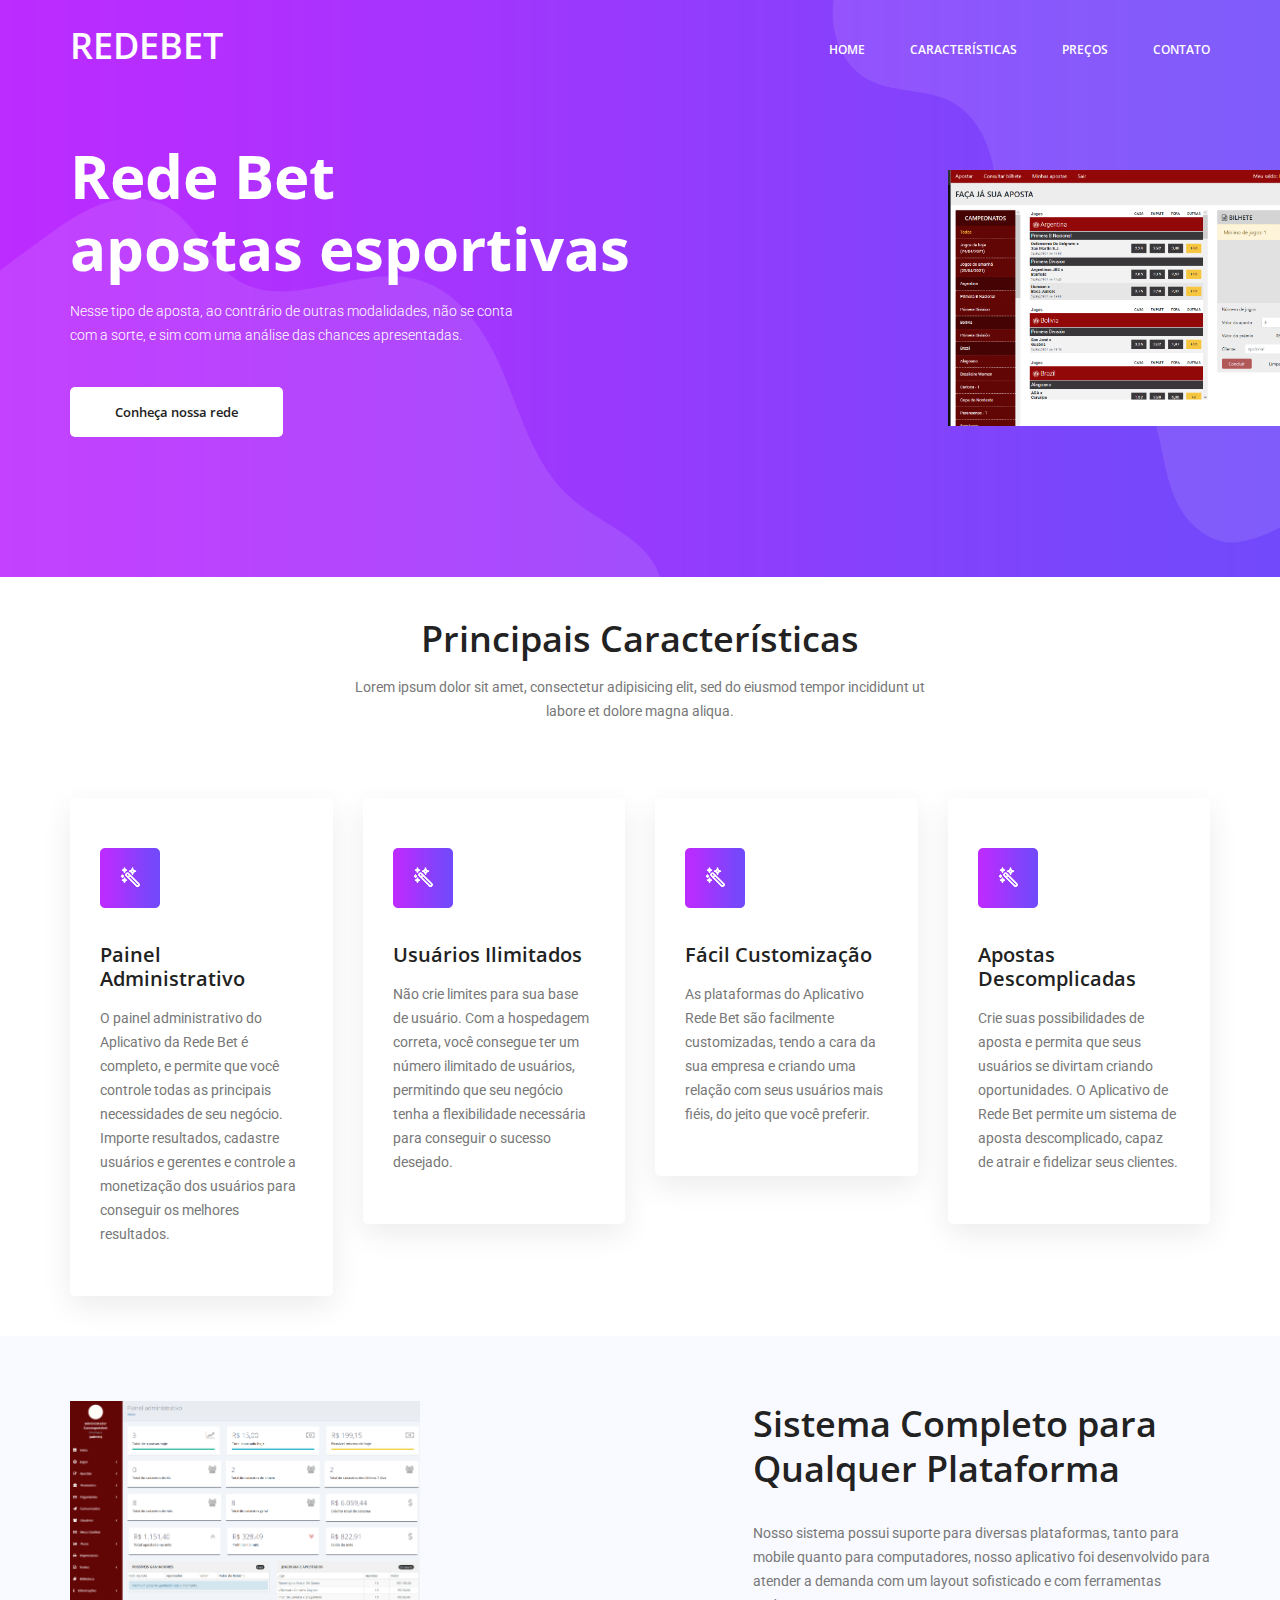
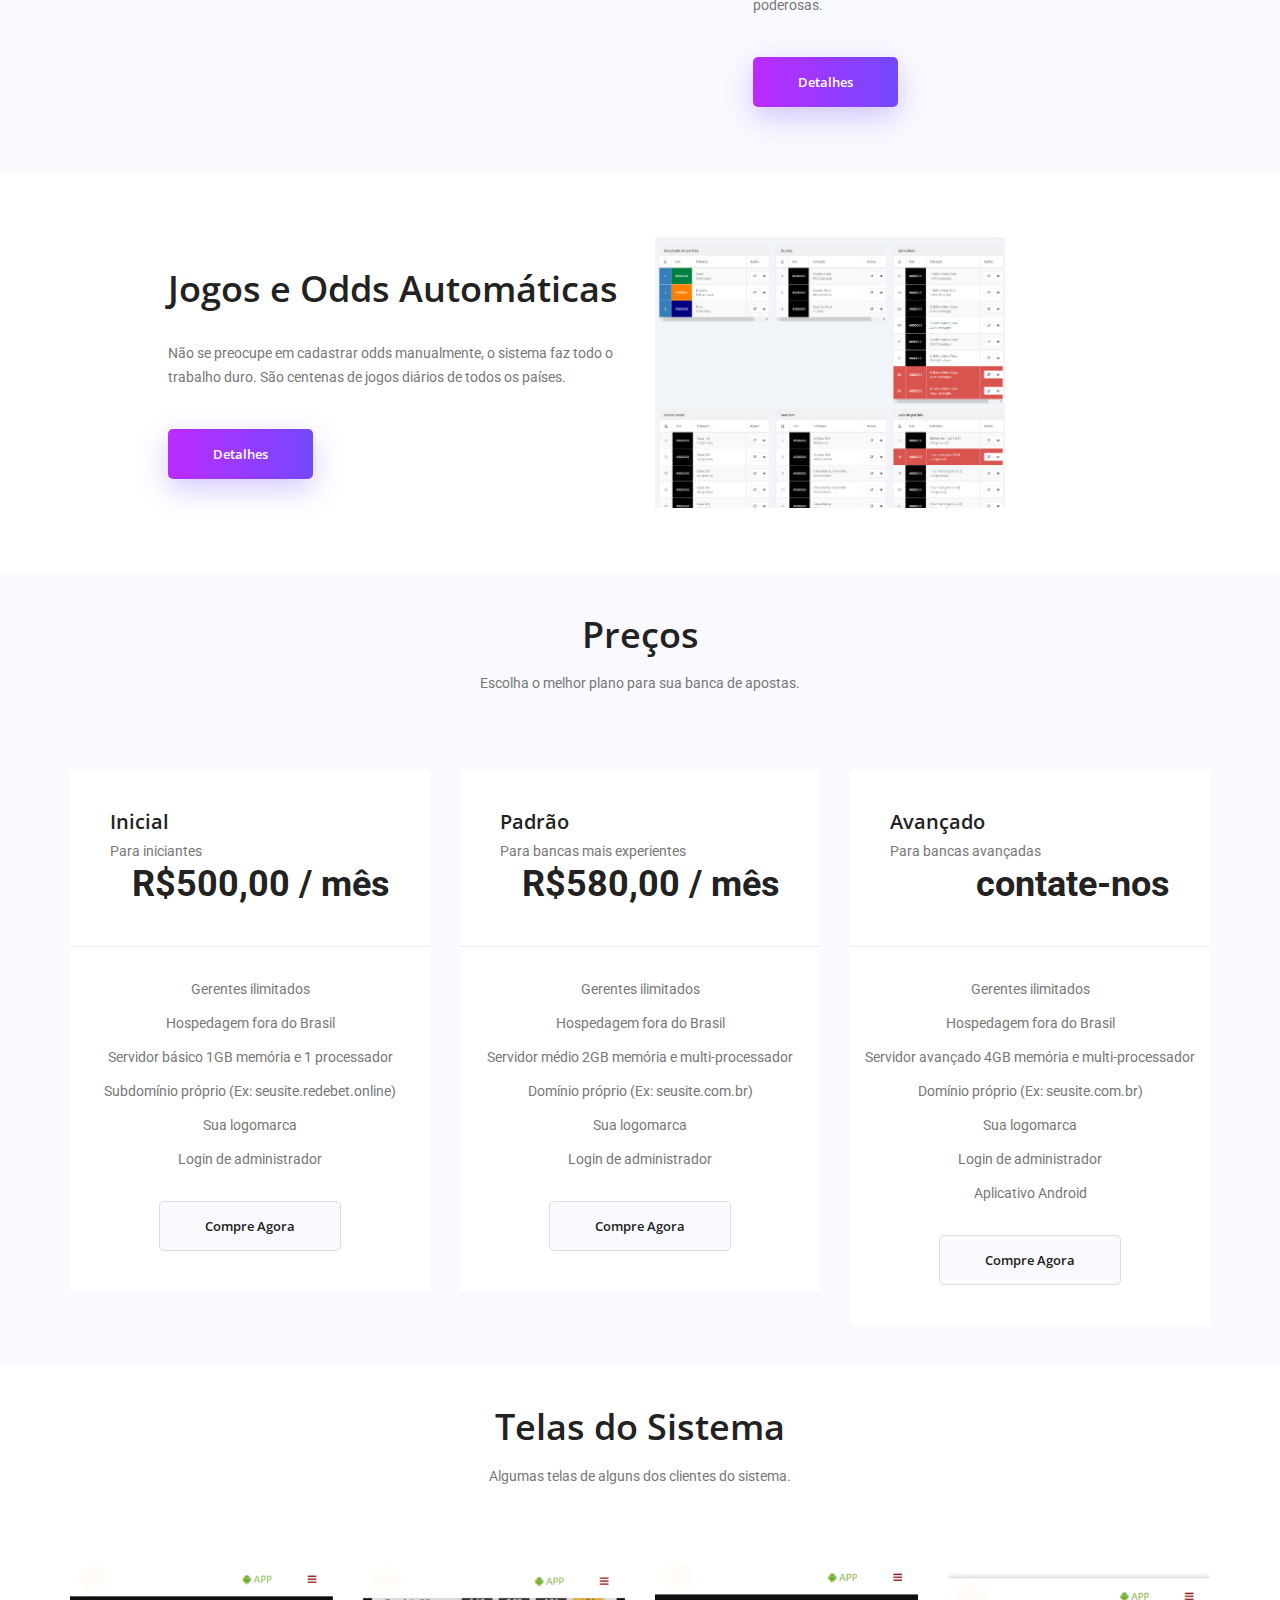
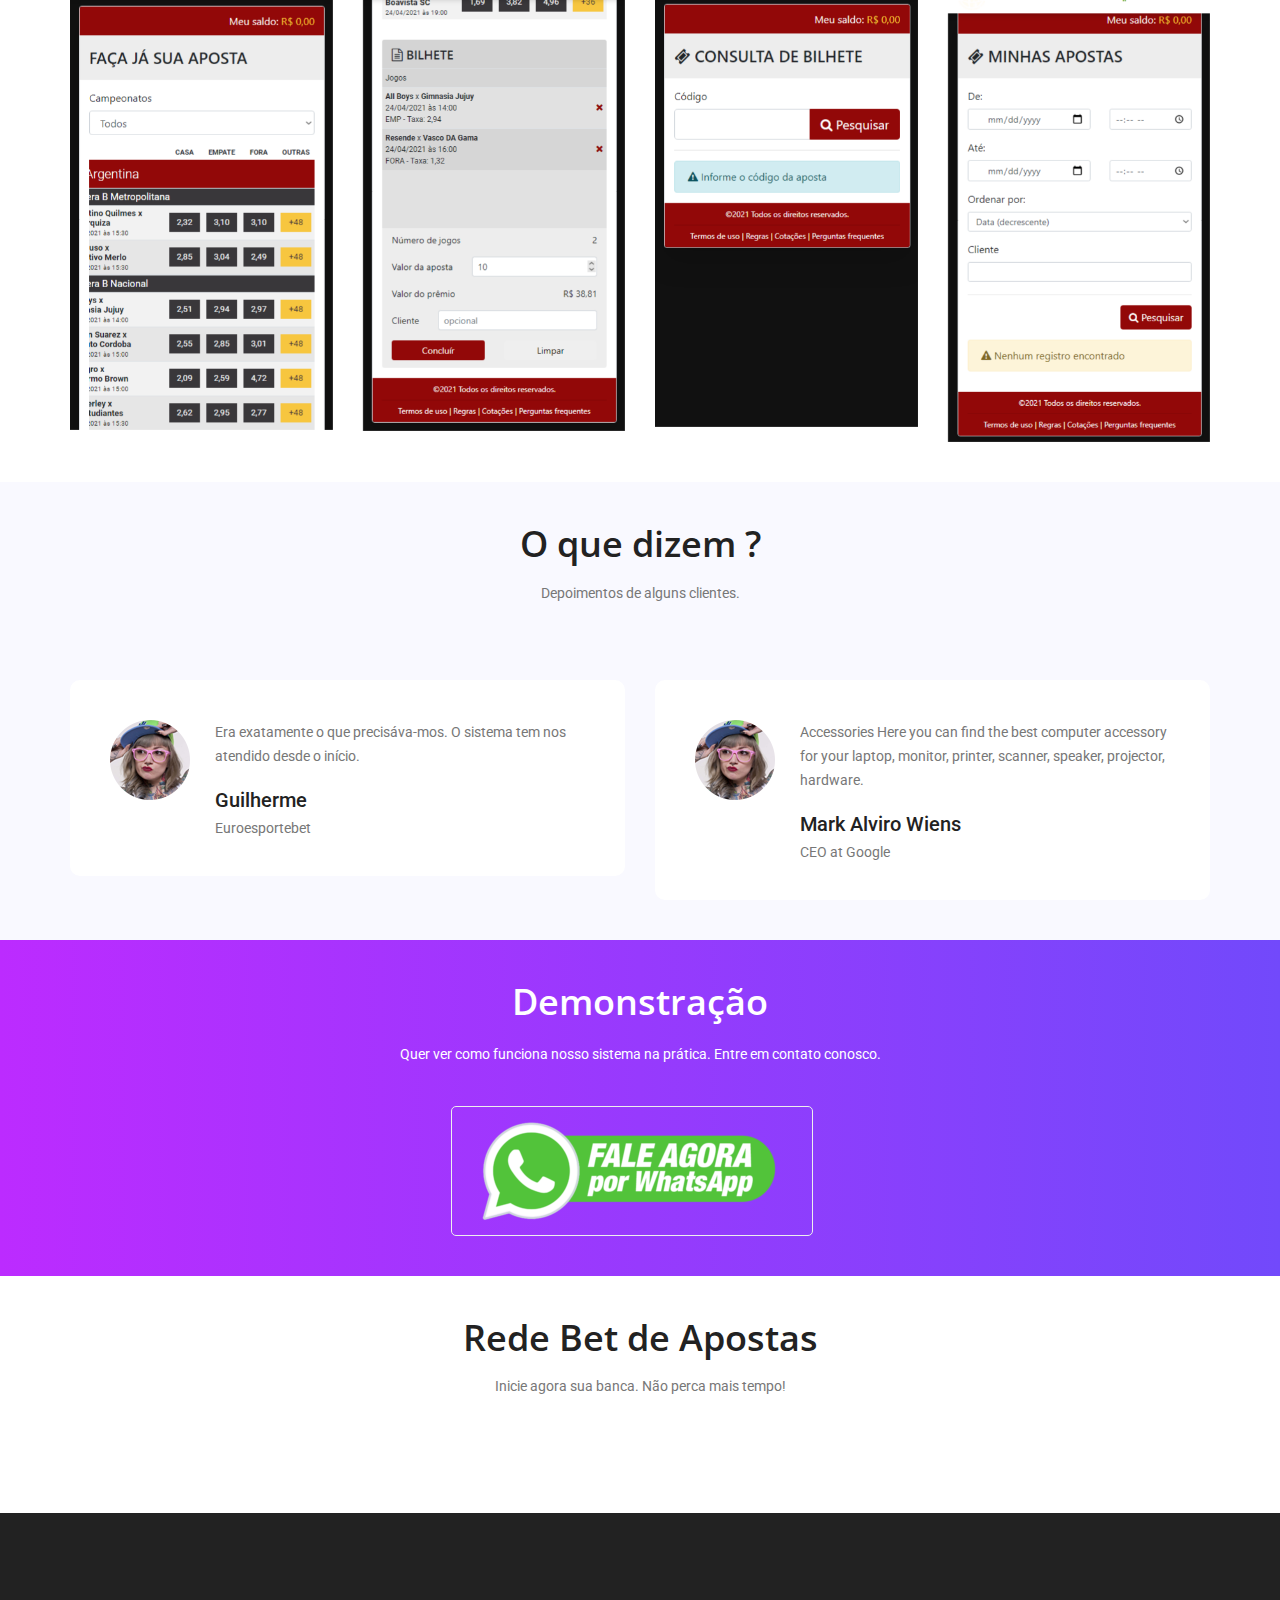
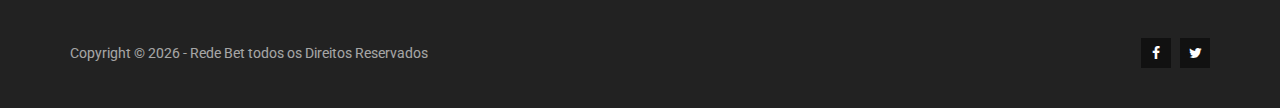
==== index.html @ e6a87cd4 "atualizaçoes" ====
<!doctype html>
<html lang="en">

<!-- Mirrored from preview.colorlib.com/theme/bulkapp/ by HTTrack Website Copier/3.x [XR&CO'2014], Sat, 24 Apr 2021 00:49:47 GMT -->

<head>

  <meta charset="utf-8">
  <meta name="viewport" content="width=device-width, initial-scale=1, shrink-to-fit=no">
  <link rel="icon" href="img/favicon.png" type="image/png">
  <title>RedeBet</title>

  <link rel="stylesheet" href="css/bootstrap.css">
  <link rel="stylesheet" href="vendors/linericon/style.css">
  <link rel="stylesheet" href="css/font-awesome.min.css">
  <link rel="stylesheet" href="vendors/owl-carousel/owl.carousel.min.css">
  <link rel="stylesheet" href="vendors/lightbox/simpleLightbox.css">
  <link rel="stylesheet" href="vendors/nice-select/css/nice-select.css">
  <link rel="stylesheet" href="vendors/animate-css/animate.css">
  <link rel="stylesheet" href="vendors/popup/magnific-popup.css">

  <link rel="stylesheet" href="css/style.css">
  <link rel="stylesheet" href="css/responsive.css">
</head>

<body data-spy="scroll" data-target="#mainNav" data-offset="70">

  <header class="header_area">
    <div class="main_menu" id="mainNav">
      <nav class="navbar navbar-expand-lg navbar-light">
        <div class="container">

          <div style="color: white;"><h1>REDEBET</h1></div>
          <button class="navbar-toggler" type="button" data-toggle="collapse" data-target="#navbarSupportedContent"
            aria-controls="navbarSupportedContent" aria-expanded="false" aria-label="Toggle navigation">
            <span class="icon-bar"></span>
            <span class="icon-bar"></span>
            <span class="icon-bar"></span>
          </button>

          <div class="collapse navbar-collapse offset" id="navbarSupportedContent">
            <ul class="nav navbar-nav menu_nav ml-auto">
              <li class="nav-item active"><a class="nav-link" href="#home">Home</a></li>
              <li class="nav-item"><a class="nav-link" href="#feature">CARACTERÍSTICAS</a></li>
              <li class="nav-item"><a class="nav-link" href="#price">PREÇOS</a>
              <li class="nav-item"><a class="nav-link" href="#contato">Contato</a></li>
            </ul>
          </div>
        </div>
      </nav>
    </div>
  </header>


  <section class="home_banner_area" id="home">
    <div class="banner_inner">
      <div class="container">
        <div class="row banner_content">
          <div class="col-lg-9">

            <h2>Rede Bet<br />apostas esportivas</h2>
            <p>Nesse tipo de aposta, ao contrário de outras modalidades, não se conta com a sorte, e sim com uma análise
              das chances apresentadas.</p>
            <a class="banner_btn" href="#">Conheça nossa rede </a>
          </div>
          <div class="col-lg-3">
            <div class="banner_map_img">
              <img class="img-fluid" src="img/banner/right-mobile.png" alt="">
            </div>
          </div>
        </div>
      </div>
    </div>
  </section>


  <section class="feature_area p_120" id="feature">
    <div class="container">
      <div class="main_title">
        <h2>Principais Características</h2>
        <p>Lorem ipsum dolor sit amet, consectetur adipisicing elit, sed do eiusmod tempor incididunt ut labore et
          dolore magna aliqua.</p>
      </div>
      <div class="feature_inner row">
        <div class="col-lg-3 col-md-6">
          <div class="feature_item">
            <img src="img/icon/f-icon-1.png" alt="">
            <h4>Painel Administrativo</h4>
            <p>O painel administrativo do Aplicativo da Rede Bet é completo, e permite que você controle todas as
              principais necessidades de seu negócio. Importe resultados, cadastre usuários e gerentes e controle a
              monetização dos usuários para conseguir os melhores resultados.</p>
          </div>
        </div>
        <div class="col-lg-3 col-md-6">
          <div class="feature_item">
            <img src="img/icon/f-icon-1.png" alt="">
            <h4>Usuários Ilimitados</h4>
            <p>Não crie limites para sua base de usuário. Com a hospedagem correta, você consegue ter um número
              ilimitado de usuários, permitindo que seu negócio tenha a flexibilidade necessária para conseguir o
              sucesso desejado.</p>
          </div>
        </div>
        <div class="col-lg-3 col-md-6">
          <div class="feature_item">
            <img src="img/icon/f-icon-1.png" alt="">
            <h4>Fácil Customização</h4>
            <p>As plataformas do Aplicativo Rede Bet são facilmente customizadas, tendo a cara da sua empresa e criando
              uma relação com seus usuários mais fiéis, do jeito que você preferir.</p>
          </div>
        </div>
        <div class="col-lg-3 col-md-6">
          <div class="feature_item">
            <img src="img/icon/f-icon-1.png" alt="">
            <h4>Apostas Descomplicadas</h4>
            <p>Crie suas possibilidades de aposta e permita que seus usuários se divirtam criando oportunidades. O
              Aplicativo de Rede Bet permite um sistema de aposta descomplicado, capaz de atrair e fidelizar seus
              clientes.</p>
          </div>
        </div>
      </div>
    </div>
  </section>


  <section class="interior_area">
    <div class="container">
      <div class="interior_inner row">
        <div class="col-lg-6">
          <img class="img-fluid" src="img/interior-1.png" alt="">
        </div>
        <div class="col-lg-5 offset-lg-1">
          <div class="interior_text">
            <h4>Sistema Completo para Qualquer Plataforma</h4>
            <p>Nosso sistema possui suporte para diversas plataformas, tanto para mobile quanto para computadores, nosso aplicativo foi desenvolvido
               para atender a demanda com um layout sofisticado e com ferramentas poderosas.
            </p>
            <a class="main_btn" href="#">Detalhes</a>
          </div>
        </div>
      </div>
    </div>
  </section>


  <section class="interior_area interior_two">
    <div class="container">
      <div class="interior_inner row">
        <div class="col-lg-5 offset-lg-1">
          <div class="interior_text">
            <h4>Jogos e Odds Automáticas</h4>
            <p>Não se preocupe em cadastrar odds manualmente, 
              o sistema faz todo o trabalho duro. São centenas de jogos diários de todos os países.</p>
            <a class="main_btn" href="#">Detalhes</a>
          </div>
        </div>
        <div class="col-lg-6">
          <img class="img-fluid" src="img/interior-2.png" alt="">
        </div>
      </div>
     
    </div>
  </section>


  <section class="price_area p_120" id="price">
    <div class="container">
      <div class="main_title">
        <h2>Preços</h2>
        <p>Escolha o melhor plano para sua banca de apostas.</p>
      </div>
      <div class="price_item_inner row">
        <div class="col-lg-4">
          <div class="price_item">
            <div class="price_head">
              <div class="float-left">
                <h3>Inicial</h3>
                <p>Para iniciantes</p>
              </div>
              <div class="float-right">
                <h2>R$500,00 / mês</h2>
              </div>
            </div>
            <div class="price_body">
              <ul class="list">
                <li><a href="#">Gerentes ilimitados</a></li>
                <li><a href="#">Hospedagem fora do Brasil</a></li>
                <li><a href="#">Servidor básico 1GB memória e 1 processador</a></li>
                <li><a href="#">Subdomínio próprio (Ex: seusite.redebet.online)</a></li>
                <li><a href="#">Sua logomarca </a></li>
                <li><a href="#">Login de administrador</a></li>
              </ul>
            </div>
            <div class="price_footer">
              <a class="main_btn2" href="#">Compre Agora</a>
            </div>
          </div>
        </div>
        <div class="col-lg-4">
          <div class="price_item">
            <div class="price_head">
              <div class="float-left">
                <h3>Padrão</h3>
                <p>Para bancas mais experientes</p>
              </div>
              <div class="float-right">
                <h2>R$580,00 / mês</h2>
              </div>
            </div>
            <div class="price_body">
              <ul class="list">
                <li><a href="#">Gerentes ilimitados</a></li>
                <li><a href="#">Hospedagem fora do Brasil</a></li>
                <li><a href="#">Servidor médio 2GB memória e multi-processador</a></li>
                <li><a href="#">Domínio próprio (Ex: seusite.com.br)</a></li>
                <li><a href="#">Sua logomarca </a></li>
                <li><a href="#">Login de administrador</a></li>
              </ul>
            </div>
            <div class="price_footer">
              <a class="main_btn2" href="#">Compre Agora</a>
            </div>
          </div>
        </div>
        <div class="col-lg-4">
          <div class="price_item">
            <div class="price_head">
              <div class="float-left">
                <h3>Avançado</h3>
                <p>Para bancas avançadas</p>
              </div>
              <div class="float-right">
                <h2>contate-nos</h2>
              </div>
            </div>
            <div class="price_body">
              <ul class="list">
                <li><a href="#">Gerentes ilimitados</a></li>
                <li><a href="#">Hospedagem fora do Brasil</a></li>
                <li><a href="#">Servidor avançado 4GB memória e multi-processador</a></li>
                <li><a href="#">Domínio próprio (Ex: seusite.com.br)</a></li>
                <li><a href="#">Sua logomarca </a></li>
                <li><a href="#">Login de administrador</a></li>
                <li><a href="#">Aplicativo Android</a></li>
              </ul>
            </div>
            <div class="price_footer">
              <a class="main_btn2" href="#">Compre Agora</a>
            </div>
          </div>
        </div>
      </div>
    </div>
  </section>


  <section class="screenshot_area p_120" id="screen">
    <div class="container">
      <div class="main_title">
        <h2>Telas do Sistema</h2>
        <p>Algumas telas de alguns dos clientes do sistema.</p>
      </div>
      <div class="screenshot_inner owl-carousel">
        <div class="item">
          <img src="img/feature/feature-1.png" alt="">
        </div>
        <div class="item">
          <img src="img/feature/feature-2.png" alt="">
        </div>
        <div class="item">
          <img src="img/feature/feature-3.png" alt="">
        </div>
        <div class="item">
          <img src="img/feature/feature-4.png" alt="">
        </div>
      </div>
    </div>
  </section>


  <section class="testimonials_area p_120">
    <div class="container">
      <div class="main_title">
        <h2>O que dizem ?</h2>
        <p>Depoimentos de alguns clientes.</p>
      </div>
      <div class="testi_slider owl-carousel">
        <div class="item">
          <div class="testi_item">
            <div class="media">
              <div class="d-flex">
                <img src="img/testimonials/testi-2.png" alt="">
              </div>
              <div class="media-body">
                <p>Era exatamente o que precisáva-mos. O sistema tem nos atendido desde o início.</p>
                <h4>Guilherme</h4>
                <h5>Euroesportebet</h5>
              </div>
            </div>
          </div>
        </div>
        <div class="item">
          <div class="testi_item">
            <div class="media">
              <div class="d-flex">
                <img src="img/testimonials/testi-2.png" alt="">
              </div>
              <div class="media-body">
                <p>Accessories Here you can find the best computer accessory for your laptop, monitor, printer, scanner,
                  speaker, projector, hardware.</p>
                <h4>Mark Alviro Wiens</h4>
                <h5>CEO at Google</h5>
              </div>
            </div>
          </div>
        </div>
      </div>
    </div>
  </section>


  <section class="download_app_area p_120" id="contato">
    <div class="container">
      <div class="app_inner">
        <h2>Demonstração</h2>
        <p>Quer ver como funciona nosso sistema na prática. Entre em contato conosco.</p>
        <div class="app_btn_area">
          <div class="app_btn">
            <div class="media">
              <div class="media-body">
                <a href="https://api.whatsapp.com/send?phone=5521982957672&text=Gostaria%20de%20testar%20o%20demonstrativo!">
                  <img src="img/whatsapp.png" >
                </a>
                
              </div>
            </div>
          </div>
        </div>
      </div>
    </div>
  </section>


  <section class="latest_news_area p_120">
    <div class="container">
      <div class="main_title">
        <h2>Rede Bet de Apostas</h2>
        <p>Inicie agora sua banca. Não perca mais tempo!</p>
      </div>
    </div>
  </section>


  <footer class="footer-area p_120">
    <div class="container">
      
      <div class="row footer-bottom d-flex justify-content-between align-items-center">
        <p class="col-lg-8 col-md-8 footer-text m-0">
          Copyright &copy;
          <script>document.write(new Date().getFullYear());</script>  - Rede Bet todos os Direitos Reservados
        </p>
        <div class="col-lg-4 col-md-4 footer-social">
          <a href="#"><i class="fa fa-facebook"></i></a>
          <a href="#"><i class="fa fa-twitter"></i></a>
        </div>
      </div>
    </div>
  </footer>



  <script src="js/jquery-3.2.1.min.js"></script>
  <script src="js/popper.js"></script>
  <script src="js/bootstrap.min.js"></script>
  <script src="js/stellar.js"></script>
  <script src="vendors/lightbox/simpleLightbox.min.js"></script>
  <script src="vendors/nice-select/js/jquery.nice-select.min.js"></script>
  <script src="vendors/isotope/imagesloaded.pkgd.min.js"></script>
  <script src="vendors/isotope/isotope-min.js"></script>
  <script src="vendors/owl-carousel/owl.carousel.min.js"></script>
  <script src="js/jquery.ajaxchimp.min.js"></script>
  <script src="vendors/counter-up/jquery.waypoints.min.js"></script>
  <script src="vendors/counter-up/jquery.counterup.js"></script>
  <script src="js/mail-script.js"></script>
  <script src="vendors/popup/jquery.magnific-popup.min.js"></script>
  <script src="js/theme.js"></script>

</body>


</html>
---- vendors/linericon/style.css ----
@font-face {
	font-family: 'Linearicons-Free';
	src:url('fonts/Linearicons-Free54e9.eot?w118d');
	src:url('fonts/Linearicons-Freed41d.eot?#iefixw118d') format('embedded-opentype'),
		url('fonts/Linearicons-Free54e9.woff2?w118d') format('woff2'),
		url('fonts/Linearicons-Free54e9.woff?w118d') format('woff'),
		url('fonts/Linearicons-Free54e9.ttf?w118d') format('truetype'),
		url('fonts/Linearicons-Free54e9.svg?w118d#Linearicons-Free') format('svg');
	font-weight: normal;
	font-style: normal;
}

.lnr {
	font-family: 'Linearicons-Free';
	speak: none;
	font-style: normal;
	font-weight: normal;
	font-variant: normal;
	text-transform: none;
	line-height: 1;

	/* Better Font Rendering =========== */
	-webkit-font-smoothing: antialiased;
	-moz-osx-font-smoothing: grayscale;
}

.lnr-home:before {
	content: "\e800";
}
.lnr-apartment:before {
	content: "\e801";
}
.lnr-pencil:before {
	content: "\e802";
}
.lnr-magic-wand:before {
	content: "\e803";
}
.lnr-drop:before {
	content: "\e804";
}
.lnr-lighter:before {
	content: "\e805";
}
.lnr-poop:before {
	content: "\e806";
}
.lnr-sun:before {
	content: "\e807";
}
.lnr-moon:before {
	content: "\e808";
}
.lnr-cloud:before {
	content: "\e809";
}
.lnr-cloud-upload:before {
	content: "\e80a";
}
.lnr-cloud-download:before {
	content: "\e80b";
}
.lnr-cloud-sync:before {
	content: "\e80c";
}
.lnr-cloud-check:before {
	content: "\e80d";
}
.lnr-database:before {
	content: "\e80e";
}
.lnr-lock:before {
	content: "\e80f";
}
.lnr-cog:before {
	content: "\e810";
}
.lnr-trash:before {
	content: "\e811";
}
.lnr-dice:before {
	content: "\e812";
}
.lnr-heart:before {
	content: "\e813";
}
.lnr-star:before {
	content: "\e814";
}
.lnr-star-half:before {
	content: "\e815";
}
.lnr-star-empty:before {
	content: "\e816";
}
.lnr-flag:before {
	content: "\e817";
}
.lnr-envelope:before {
	content: "\e818";
}
.lnr-paperclip:before {
	content: "\e819";
}
.lnr-inbox:before {
	content: "\e81a";
}
.lnr-eye:before {
	content: "\e81b";
}
.lnr-printer:before {
	content: "\e81c";
}
.lnr-file-empty:before {
	content: "\e81d";
}
.lnr-file-add:before {
	content: "\e81e";
}
.lnr-enter:before {
	content: "\e81f";
}
.lnr-exit:before {
	content: "\e820";
}
.lnr-graduation-hat:before {
	content: "\e821";
}
.lnr-license:before {
	content: "\e822";
}
.lnr-music-note:before {
	content: "\e823";
}
.lnr-film-play:before {
	content: "\e824";
}
.lnr-camera-video:before {
	content: "\e825";
}
.lnr-camera:before {
	content: "\e826";
}
.lnr-picture:before {
	content: "\e827";
}
.lnr-book:before {
	content: "\e828";
}
.lnr-bookmark:before {
	content: "\e829";
}
.lnr-user:before {
	content: "\e82a";
}
.lnr-users:before {
	content: "\e82b";
}
.lnr-shirt:before {
	content: "\e82c";
}
.lnr-store:before {
	content: "\e82d";
}
.lnr-cart:before {
	content: "\e82e";
}
.lnr-tag:before {
	content: "\e82f";
}
.lnr-phone-handset:before {
	content: "\e830";
}
.lnr-phone:before {
	content: "\e831";
}
.lnr-pushpin:before {
	content: "\e832";
}
.lnr-map-marker:before {
	content: "\e833";
}
.lnr-map:before {
	content: "\e834";
}
.lnr-location:before {
	content: "\e835";
}
.lnr-calendar-full:before {
	content: "\e836";
}
.lnr-keyboard:before {
	content: "\e837";
}
.lnr-spell-check:before {
	content: "\e838";
}
.lnr-screen:before {
	content: "\e839";
}
.lnr-smartphone:before {
	content: "\e83a";
}
.lnr-tablet:before {
	content: "\e83b";
}
.lnr-laptop:before {
	content: "\e83c";
}
.lnr-laptop-phone:before {
	content: "\e83d";
}
.lnr-power-switch:before {
	content: "\e83e";
}
.lnr-bubble:before {
	content: "\e83f";
}
.lnr-heart-pulse:before {
	content: "\e840";
}
.lnr-construction:before {
	content: "\e841";
}
.lnr-pie-chart:before {
	content: "\e842";
}
.lnr-chart-bars:before {
	content: "\e843";
}
.lnr-gift:before {
	content: "\e844";
}
.lnr-diamond:before {
	content: "\e845";
}
.lnr-linearicons:before {
	content: "\e846";
}
.lnr-dinner:before {
	content: "\e847";
}
.lnr-coffee-cup:before {
	content: "\e848";
}
.lnr-leaf:before {
	content: "\e849";
}
.lnr-paw:before {
	content: "\e84a";
}
.lnr-rocket:before {
	content: "\e84b";
}
.lnr-briefcase:before {
	content: "\e84c";
}
.lnr-bus:before {
	content: "\e84d";
}
.lnr-car:before {
	content: "\e84e";
}
.lnr-train:before {
	content: "\e84f";
}
.lnr-bicycle:before {
	content: "\e850";
}
.lnr-wheelchair:before {
	content: "\e851";
}
.lnr-select:before {
	content: "\e852";
}
.lnr-earth:before {
	content: "\e853";
}
.lnr-smile:before {
	content: "\e854";
}
.lnr-sad:before {
	content: "\e855";
}
.lnr-neutral:before {
	content: "\e856";
}
.lnr-mustache:before {
	content: "\e857";
}
.lnr-alarm:before {
	content: "\e858";
}
.lnr-bullhorn:before {
	content: "\e859";
}
.lnr-volume-high:before {
	content: "\e85a";
}
.lnr-volume-medium:before {
	content: "\e85b";
}
.lnr-volume-low:before {
	content: "\e85c";
}
.lnr-volume:before {
	content: "\e85d";
}
.lnr-mic:before {
	content: "\e85e";
}
.lnr-hourglass:before {
	content: "\e85f";
}
.lnr-undo:before {
	content: "\e860";
}
.lnr-redo:before {
	content: "\e861";
}
.lnr-sync:before {
	content: "\e862";
}
.lnr-history:before {
	content: "\e863";
}
.lnr-clock:before {
	content: "\e864";
}
.lnr-download:before {
	content: "\e865";
}
.lnr-upload:before {
	content: "\e866";
}
.lnr-enter-down:before {
	content: "\e867";
}
.lnr-exit-up:before {
	content: "\e868";
}
.lnr-bug:before {
	content: "\e869";
}
.lnr-code:before {
	content: "\e86a";
}
.lnr-link:before {
	content: "\e86b";
}
.lnr-unlink:before {
	content: "\e86c";
}
.lnr-thumbs-up:before {
	content: "\e86d";
}
.lnr-thumbs-down:before {
	content: "\e86e";
}
.lnr-magnifier:before {
	content: "\e86f";
}
.lnr-cross:before {
	content: "\e870";
}
.lnr-menu:before {
	content: "\e871";
}
.lnr-list:before {
	content: "\e872";
}
.lnr-chevron-up:before {
	content: "\e873";
}
.lnr-chevron-down:before {
	content: "\e874";
}
.lnr-chevron-left:before {
	content: "\e875";
}
.lnr-chevron-right:before {
	content: "\e876";
}
.lnr-arrow-up:before {
	content: "\e877";
}
.lnr-arrow-down:before {
	content: "\e878";
}
.lnr-arrow-left:before {
	content: "\e879";
}
.lnr-arrow-right:before {
	content: "\e87a";
}
.lnr-move:before {
	content: "\e87b";
}
.lnr-warning:before {
	content: "\e87c";
}
.lnr-question-circle:before {
	content: "\e87d";
}
.lnr-menu-circle:before {
	content: "\e87e";
}
.lnr-checkmark-circle:before {
	content: "\e87f";
}
.lnr-cross-circle:before {
	content: "\e880";
}
.lnr-plus-circle:before {
	content: "\e881";
}
.lnr-circle-minus:before {
	content: "\e882";
}
.lnr-arrow-up-circle:before {
	content: "\e883";
}
.lnr-arrow-down-circle:before {
	content: "\e884";
}
.lnr-arrow-left-circle:before {
	content: "\e885";
}
.lnr-arrow-right-circle:before {
	content: "\e886";
}
.lnr-chevron-up-circle:before {
	content: "\e887";
}
.lnr-chevron-down-circle:before {
	content: "\e888";
}
.lnr-chevron-left-circle:before {
	content: "\e889";
}
.lnr-chevron-right-circle:before {
	content: "\e88a";
}
.lnr-crop:before {
	content: "\e88b";
}
.lnr-frame-expand:before {
	content: "\e88c";
}
.lnr-frame-contract:before {
	content: "\e88d";
}
.lnr-layers:before {
	content: "\e88e";
}
.lnr-funnel:before {
	content: "\e88f";
}
.lnr-text-format:before {
	content: "\e890";
}
.lnr-text-format-remove:before {
	content: "\e891";
}
.lnr-text-size:before {
	content: "\e892";
}
.lnr-bold:before {
	content: "\e893";
}
.lnr-italic:before {
	content: "\e894";
}
.lnr-underline:before {
	content: "\e895";
}
.lnr-strikethrough:before {
	content: "\e896";
}
.lnr-highlight:before {
	content: "\e897";
}
.lnr-text-align-left:before {
	content: "\e898";
}
.lnr-text-align-center:before {
	content: "\e899";
}
.lnr-text-align-right:before {
	content: "\e89a";
}
.lnr-text-align-justify:before {
	content: "\e89b";
}
.lnr-line-spacing:before {
	content: "\e89c";
}
.lnr-indent-increase:before {
	content: "\e89d";
}
.lnr-indent-decrease:before {
	content: "\e89e";
}
.lnr-pilcrow:before {
	content: "\e89f";
}
.lnr-direction-ltr:before {
	content: "\e8a0";
}
.lnr-direction-rtl:before {
	content: "\e8a1";
}
.lnr-page-break:before {
	content: "\e8a2";
}
.lnr-sort-alpha-asc:before {
	content: "\e8a3";
}
.lnr-sort-amount-asc:before {
	content: "\e8a4";
}
.lnr-hand:before {
	content: "\e8a5";
}
.lnr-pointer-up:before {
	content: "\e8a6";
}
.lnr-pointer-right:before {
	content: "\e8a7";
}
.lnr-pointer-down:before {
	content: "\e8a8";
}
.lnr-pointer-left:before {
	content: "\e8a9";
}
---- vendors/lightbox/simpleLightbox.css ----
.slbOverlay, .slbWrapOuter, .slbWrap {
  position: fixed;
  top: 0;
  right: 0;
  bottom: 0;
  left: 0;
}

.slbOverlay {
  overflow: hidden;
  z-index: 2000;
  background-color: #000;
  opacity: 0.7;
  filter: alpha(opacity=70);
  -webkit-animation: slbOverlay 0.5s;
  -moz-animation: slbOverlay 0.5s;
  animation: slbOverlay 0.5s;
}

.slbWrapOuter {
  overflow-x: hidden;
  overflow-y: auto;
  z-index: 2010;
}

.slbWrap {
  position: absolute;
  text-align: center;
}

.slbWrap:before {
  content: "";
  display: inline-block;
  height: 100%;
  vertical-align: middle;
}

.slbContentOuter {
  display: inline-block;
  vertical-align: middle;
  margin: 0px auto;
  padding: 0 1em;
  box-sizing: border-box;
  z-index: 2020;
  text-align: left;
  max-width: 100%;
}

.slbContentEl .slbContentOuter {
  padding: 5em 1em;
}

.slbContent {
  position: relative;
}

.slbContentEl .slbContent {
  -webkit-animation: slbEnter 0.3s;
  -moz-animation: slbEnter 0.3s;
  animation: slbEnter 0.3s;
  background-color: #fff;
  box-shadow: 0 0.2em 1em rgba(0, 0, 0, 0.4);
}

.slbImageWrap {
  -webkit-animation: slbEnter 0.3s;
  -moz-animation: slbEnter 0.3s;
  animation: slbEnter 0.3s;
  position: relative;
}

.slbImageWrap:after {
  content: "";
  position: absolute;
  left: 0;
  right: 0;
  top: 5em;
  bottom: 5em;
  display: block;
  z-index: -1;
  box-shadow: 0 0.2em 1em rgba(0, 0, 0, 0.6);
  background-color: #FFF;
}

.slbImage {
  width: auto;
  max-width: 100%;
  height: auto;
  display: block;
  line-height: 0;
  box-sizing: border-box;
  padding: 5em 0;
  margin: 0 auto;
}

.slbCaption {
  display: inline-block;
  max-width: 100%;
  overflow: hidden;
  text-overflow: ellipsis;
  white-space: nowrap;
  word-wrap: normal;
  font-size: 1.4em;
  position: absolute;
  left: 0;
  right: 0;
  bottom: 0;
  padding: 0.71429em 0;
  color: #fff;
  color: rgba(255, 255, 255, 0.7);
  text-align: center;
}

.slbCloseBtn, .slbArrow {
  margin: 0;
  padding: 0;
  border: 0;
  cursor: pointer;
  background: none;
}

.slbCloseBtn::-moz-focus-inner, .slbArrow::-moz-focus-inner {
  padding: 0;
  border: 0;
}

.slbCloseBtn:hover, .slbArrow:hover {
  opacity: 0.5;
}

.slbCloseBtn:active, .slbArrow:active {
  opacity: 0.8;
}

.slbCloseBtn {
  -webkit-animation: slbEnter 0.3s;
  -moz-animation: slbEnter 0.3s;
  animation: slbEnter 0.3s;
  font-size: 3em;
  width: 1.66667em;
  height: 1.66667em;
  line-height: 1.66667em;
  position: absolute;
  right: -0.33333em;
  top: 0;
  color: #fff;
  color: rgba(255, 255, 255, 0.7);
  text-align: center;
    outline: none;
    box-shadow: none;
}

.slbLoading .slbCloseBtn {
  display: none;
}

.slbLoadingText {
  font-size: 1.4em;
  color: #fff;
  color: rgba(255, 255, 255, 0.9);
}

.slbArrows {
  position: fixed;
  top: 50%;
  left: 0;
  right: 0;
}

.slbLoading .slbArrows {
  display: none;
}

.slbArrow {
  position: absolute;
  top: 50%;
  margin-top: -5em;
  width: 5em;
  height: 10em;
  opacity: 0.7;
  text-indent: -999em;
  overflow: hidden;
    outline: none;
    box-shadow: none;
}

.slbArrow:before {
  content: "";
  position: absolute;
  top: 50%;
  left: 50%;
  margin: -0.8em 0 0 -0.8em;
  border: 0.8em solid transparent;
}

.slbArrow.next {
  right: 0;
}

.slbArrow.next:before {
  border-left-color: #fff;
}

.slbArrow.prev {
  left: 0;
}

.slbArrow.prev:before {
  border-right-color: #fff;
}

.slbIframeCont {
  width: 80em;
  height: 0;
  overflow: hidden;
  padding-top: 56.25%;
  margin: 5em 0;
}

.slbIframe {
  position: absolute;
  top: 0;
  left: 0;
  width: 100%;
  height: 100%;
  box-shadow: 0 0.2em 1em rgba(0, 0, 0, 0.6);
  background: #000;
}

@-webkit-keyframes slbOverlay {
  from {
    opacity: 0;
  }
  to {
    opacity: 0.7;
  }
}

@-moz-keyframes slbOverlay {
  from {
    opacity: 0;
  }
  to {
    opacity: 0.7;
  }
}

@keyframes slbOverlay {
  from {
    opacity: 0;
  }
  to {
    opacity: 0.7;
  }
}

@-webkit-keyframes slbEnter {
  from {
    opacity: 0;
    -webkit-transform: translate3d(0, -1em, 0);
  }
  to {
    opacity: 1;
    -webkit-transform: translate3d(0, 0, 0);
  }
}

@-moz-keyframes slbEnter {
  from {
    opacity: 0;
    -moz-transform: translate3d(0, -1em, 0);
  }
  to {
    opacity: 1;
    -moz-transform: translate3d(0, 0, 0);
  }
}

@keyframes slbEnter {
  from {
    opacity: 0;
    -webkit-transform: translate3d(0, -1em, 0);
    -moz-transform: translate3d(0, -1em, 0);
    -ms-transform: translate3d(0, -1em, 0);
    -o-transform: translate3d(0, -1em, 0);
    transform: translate3d(0, -1em, 0);
  }
  to {
    opacity: 1;
    -webkit-transform: translate3d(0, 0, 0);
    -moz-transform: translate3d(0, 0, 0);
    -ms-transform: translate3d(0, 0, 0);
    -o-transform: translate3d(0, 0, 0);
    transform: translate3d(0, 0, 0);
  }
}
---- vendors/nice-select/css/nice-select.css ----
.nice-select {
  -webkit-tap-highlight-color: transparent;
  background-color: #fff;
  border-radius: 5px;
  border: solid 1px #e8e8e8;
  box-sizing: border-box;
  clear: both;
  cursor: pointer;
  display: block;
  float: left;
  font-family: inherit;
  font-size: 14px;
  font-weight: normal;
  height: 42px;
  line-height: 40px;
  outline: none;
  padding-left: 18px;
  padding-right: 30px;
  position: relative;
  text-align: left !important;
  -webkit-transition: all 0.2s ease-in-out;
  transition: all 0.2s ease-in-out;
  -webkit-user-select: none;
     -moz-user-select: none;
      -ms-user-select: none;
          user-select: none;
  white-space: nowrap;
  width: auto; }
  .nice-select:hover {
    border-color: #dbdbdb; }
  .nice-select:active, .nice-select.open, .nice-select:focus {
    border-color: #999; }
  .nice-select:after {
    border-bottom: 2px solid #999;
    border-right: 2px solid #999;
    content: '';
    display: block;
    height: 5px;
    margin-top: -4px;
    pointer-events: none;
    position: absolute;
    right: 12px;
    top: 50%;
    -webkit-transform-origin: 66% 66%;
        -ms-transform-origin: 66% 66%;
            transform-origin: 66% 66%;
    -webkit-transform: rotate(45deg);
        -ms-transform: rotate(45deg);
            transform: rotate(45deg);
    -webkit-transition: all 0.15s ease-in-out;
    transition: all 0.15s ease-in-out;
    width: 5px; }
  .nice-select.open:after {
    -webkit-transform: rotate(-135deg);
        -ms-transform: rotate(-135deg);
            transform: rotate(-135deg); }
  .nice-select.open .list {
    opacity: 1;
    pointer-events: auto;
    -webkit-transform: scale(1) translateY(0);
        -ms-transform: scale(1) translateY(0);
            transform: scale(1) translateY(0); }
  .nice-select.disabled {
    border-color: #ededed;
    color: #999;
    pointer-events: none; }
    .nice-select.disabled:after {
      border-color: #cccccc; }
  .nice-select.wide {
    width: 100%; }
    .nice-select.wide .list {
      left: 0 !important;
      right: 0 !important; }
  .nice-select.right {
    float: right; }
    .nice-select.right .list {
      left: auto;
      right: 0; }
  .nice-select.small {
    font-size: 12px;
    height: 36px;
    line-height: 34px; }
    .nice-select.small:after {
      height: 4px;
      width: 4px; }
    .nice-select.small .option {
      line-height: 34px;
      min-height: 34px; }
  .nice-select .list {
    background-color: #fff;
    border-radius: 5px;
    box-shadow: 0 0 0 1px rgba(68, 68, 68, 0.11);
    box-sizing: border-box;
    margin-top: 4px;
    opacity: 0;
    overflow: hidden;
    padding: 0;
    pointer-events: none;
    position: absolute;
    top: 100%;
    left: 0;
    -webkit-transform-origin: 50% 0;
        -ms-transform-origin: 50% 0;
            transform-origin: 50% 0;
    -webkit-transform: scale(0.75) translateY(-21px);
        -ms-transform: scale(0.75) translateY(-21px);
            transform: scale(0.75) translateY(-21px);
    -webkit-transition: all 0.2s cubic-bezier(0.5, 0, 0, 1.25), opacity 0.15s ease-out;
    transition: all 0.2s cubic-bezier(0.5, 0, 0, 1.25), opacity 0.15s ease-out;
    z-index: 9; }
    .nice-select .list:hover .option:not(:hover) {
      background-color: transparent !important; }
  .nice-select .option {
    cursor: pointer;
    font-weight: 400;
    line-height: 40px;
    list-style: none;
    min-height: 40px;
    outline: none;
    padding-left: 18px;
    padding-right: 29px;
    text-align: left;
    -webkit-transition: all 0.2s;
    transition: all 0.2s; }
    .nice-select .option:hover, .nice-select .option.focus, .nice-select .option.selected.focus {
      background-color: #f6f6f6; }
    .nice-select .option.selected {
      font-weight: bold; }
    .nice-select .option.disabled {
      background-color: transparent;
      color: #999;
      cursor: default; }

.no-csspointerevents .nice-select .list {
  display: none; }

.no-csspointerevents .nice-select.open .list {
  display: block; }
---- css/style.css ----
/*----------------------------------------------------
@File: Default Styles
@Author: Rocky Ahmed
@URL: http://wethemez.com
Author E-mail: rockybd1995@gmail.com

This file contains the styling for the actual theme, this
is the file you need to edit to change the look of the
theme.
---------------------------------------------------- */
/*=====================================================================
@Template Name: HostHub Construction 
@Author: Rocky Ahmed
@Developed By: Rocky Ahmed
@Developer URL: http://rocky.wethemez.com
Author E-mail: rockybd1995@gmail.com

@Default Styles

Table of Content:
01/ Variables
02/ predefin
03/ header
04/ button
05/ banner
06/ breadcrumb
07/ about
08/ team
09/ project 
10/ price 
11/ team 
12/ blog 
13/ video  
14/ features  
15/ career  
16/ contact 
17/ footer

=====================================================================*/
/*----------------------------------------------------*/
/*font Variables*/
/*Color Variables*/
/*=================== fonts ====================*/
@import url("https://fonts.googleapis.com/css?family=Open+Sans:400,600,700|Roboto:300,300i,400,500,700");
/*---------------------------------------------------- */
/*----------------------------------------------------*/
.list {
  list-style: none;
  margin: 0px;
  padding: 0px;
}

a {
  text-decoration: none;
  -webkit-transition: all 0.3s ease-in-out;
  -o-transition: all 0.3s ease-in-out;
  transition: all 0.3s ease-in-out;
}

a:hover, a:focus {
  text-decoration: none;
  outline: none;
}

.row.m0 {
  margin: 0px;
}

body {
  line-height: 24px;
  font-size: 14px;
  font-family: "Roboto", sans-serif;
  font-weight: normal;
  color: #777777;
}

h1, h2, h3, h4, h5, h6 {
  font-family: "Open Sans", sans-serif;
  font-weight: 600;
}

button:focus {
  outline: none;
  -webkit-box-shadow: none;
  box-shadow: none;
}

.p_120 {
  padding-top: 40px;
  padding-bottom: 40px;
}

.pad_top {
  padding-top: 120px;
}

.mt-25 {
  margin-top: 25px;
}

.p0 {
  padding-left: 0px;
  padding-right: 0px;
}

@media (min-width: 1200px) {
  .container {
    max-width: 1170px;
  }
}

@media (min-width: 1620px) {
  .box_1620 {
    max-width: 1650px;
    margin: auto;
  }
}

/* Main Title Area css
============================================================================================ */
.main_title {
  text-align: center;
  margin-bottom: 75px;
}

.main_title h2 {
  font-family: "Open Sans", sans-serif;
  font-size: 36px;
  color: #222222;
  font-weight: 600;
  margin-bottom: 15px;
}

.main_title p {
  font-size: 14px;
  font-family: "Roboto", sans-serif;
  line-height: 24px;
  color: #777777;
  margin-bottom: 0px;
  max-width: 570px;
  font-weight: normal;
  margin: auto;
}

.main_title.white h2 {
  color: #fff;
}

.main_title.white p {
  color: #fff;
  opacity: .6;
}

/* End Main Title Area css
============================================================================================ */
/*---------------------------------------------------- */
/*----------------------------------------------------*/
.header_area {
  position: absolute;
  width: 100%;
  top: 0;
  left: 0;
  z-index: 99;
  -webkit-transition: background 0.4s, all 0.3s linear;
  -o-transition: background 0.4s, all 0.3s linear;
  transition: background 0.4s, all 0.3s linear;
}

.header_area .navbar {
  background: transparent;
  padding: 0px;
  border: 0px;
  border-radius: 0px;
}

.header_area .navbar .nav .nav-item {
  margin-right: 45px;
}

.header_area .navbar .nav .nav-item .nav-link {
  font: 600 12px/100px "Open Sans", sans-serif;
  text-transform: uppercase;
  color: #fff;
  padding: 0px;
  display: inline-block;
}

.header_area .navbar .nav .nav-item .nav-link:after {
  display: none;
}

.header_area .navbar .nav .nav-item.submenu {
  position: relative;
}

.header_area .navbar .nav .nav-item.submenu ul {
  border: none;
  padding: 0px;
  border-radius: 0px;
  -webkit-box-shadow: none;
  box-shadow: none;
  margin: 0px;
  background: #fff;
}

@media (min-width: 992px) {
  .header_area .navbar .nav .nav-item.submenu ul {
    position: absolute;
    top: 120%;
    left: 0px;
    min-width: 200px;
    text-align: left;
    opacity: 0;
    -webkit-transition: all 300ms ease-in;
    -o-transition: all 300ms ease-in;
    transition: all 300ms ease-in;
    visibility: hidden;
    display: block;
    border: none;
    padding: 0px;
    border-radius: 0px;
    -webkit-box-shadow: 0px 10px 30px 0px rgba(115, 73, 251, 0.3);
    box-shadow: 0px 10px 30px 0px rgba(115, 73, 251, 0.3);
  }
}

.header_area .navbar .nav .nav-item.submenu ul:before {
  content: "";
  width: 0;
  height: 0;
  border-style: solid;
  border-width: 10px 10px 0 10px;
  border-color: #eeeeee transparent transparent transparent;
  position: absolute;
  right: 24px;
  top: 45px;
  z-index: 3;
  opacity: 0;
  -webkit-transition: all 400ms linear;
  -o-transition: all 400ms linear;
  transition: all 400ms linear;
}

.header_area .navbar .nav .nav-item.submenu ul .nav-item {
  display: block;
  float: none;
  margin-right: 0px;
  border-bottom: 1px solid #ededed;
  margin-left: 0px;
  -webkit-transition: all 0.4s linear;
  -o-transition: all 0.4s linear;
  transition: all 0.4s linear;
}

.header_area .navbar .nav .nav-item.submenu ul .nav-item .nav-link {
  line-height: 45px;
  color: #222222;
  padding: 0px 30px;
  -webkit-transition: all 150ms linear;
  -o-transition: all 150ms linear;
  transition: all 150ms linear;
  display: block;
  margin-right: 0px;
}

.header_area .navbar .nav .nav-item.submenu ul .nav-item:last-child {
  border-bottom: none;
}

.header_area .navbar .nav .nav-item.submenu ul .nav-item:hover .nav-link {
  background-image: -moz-linear-gradient(0deg, #bc2bff 0%, #7249fb 100%);
  background-image: -webkit-linear-gradient(0deg, #bc2bff 0%, #7249fb 100%);
  background-image: -ms-linear-gradient(0deg, #bc2bff 0%, #7249fb 100%);
  color: #fff;
}

@media (min-width: 992px) {
  .header_area .navbar .nav .nav-item.submenu:hover ul {
    visibility: visible;
    opacity: 1;
    top: 100%;
  }
}

.header_area .navbar .nav .nav-item.submenu:hover ul .nav-item {
  margin-top: 0px;
}

.header_area .navbar .nav .nav-item:last-child {
  margin-right: 0px;
}

.header_area .navbar .search {
  font-size: 12px;
  line-height: 60px;
  display: inline-block;
  color: #222222;
  margin-left: 80px;
}

.header_area .navbar .search i {
  font-weight: 600;
}

.header_area.navbar_fixed .main_menu {
  position: fixed;
  width: 100%;
  top: -70px;
  left: 0;
  right: 0;
  background-image: -moz-linear-gradient(0deg, #bc2bff 0%, #7249fb 100%);
  background-image: -webkit-linear-gradient(0deg, #bc2bff 0%, #7249fb 100%);
  background-image: -ms-linear-gradient(0deg, #bc2bff 0%, #7249fb 100%);
  -webkit-transform: translateY(70px);
  -ms-transform: translateY(70px);
  transform: translateY(70px);
  -webkit-transition: background 500ms ease, -webkit-transform 500ms ease;
  transition: background 500ms ease, -webkit-transform 500ms ease;
  -o-transition: transform 500ms ease, background 500ms ease;
  transition: transform 500ms ease, background 500ms ease;
  transition: transform 500ms ease, background 500ms ease, -webkit-transform 500ms ease;
  -webkit-transition: transform 500ms ease, background 500ms ease;
  -webkit-box-shadow: 0px 3px 16px 0px rgba(0, 0, 0, 0.1);
  box-shadow: 0px 3px 16px 0px rgba(0, 0, 0, 0.1);
}

.header_area.navbar_fixed .main_menu .navbar .nav .nav-item .nav-link {
  line-height: 70px;
}

.top_menu {
  background: #ec9d5f;
}

.top_menu .float-left a {
  line-height: 40px;
  display: inline-block;
  color: #fff;
  font-family: "Roboto", sans-serif;
  text-transform: uppercase;
  font-size: 12px;
  margin-right: 50px;
  -webkit-transition: all 300ms linear 0s;
  -o-transition: all 300ms linear 0s;
  transition: all 300ms linear 0s;
}

.top_menu .float-left a:last-child {
  margin-right: 0px;
}

.top_menu .float-left a:hover {
  color: #6247ea;
}

.top_menu .float-right .pur_btn {
  background: #6247ea;
  color: #fff;
  font-family: "Roboto", sans-serif;
  line-height: 40px;
  display: block;
  padding: 0px 40px;
  font-weight: 500;
  font-size: 12px;
}

/*---------------------------------------------------- */
/*----------------------------------------------------*/
/* Home Banner Area css
============================================================================================ */
.home_banner_area {
  z-index: 1;
  background: url(../img/banner/home-banner.jpg) no-repeat scroll center center;
  background-size: cover;
}

.home_banner_area .banner_inner {
  overflow: hidden;
  width: 100%;
  padding: 170px 0px 140px 0px;
}

.home_banner_area .banner_inner .banner_content {
  color: #fff;
}

.home_banner_area .banner_inner .banner_content .col-lg-9 {
  vertical-align: middle;
  -ms-flex-item-align: center;
  align-self: center;
}

.home_banner_area .banner_inner .banner_content h2 {
  font-size: 60px;
  font-weight: bold;
  font-family: "Open Sans", sans-serif;
  margin-bottom: 15px;
  margin-top: -30px;
}

.home_banner_area .banner_inner .banner_content p {
  color: #fff;
  font-family: "Roboto", sans-serif;
  font-weight: 300;
  max-width: 450px;
  margin-bottom: 40px;
  font-size: 14px;
}

.home_banner_area .banner_inner .banner_content .banner_map_img {
  text-align: right;
}

.blog_banner {
  min-height: 780px;
  position: relative;
  z-index: 1;
  overflow: hidden;
  margin-bottom: 0px;
}

.blog_banner .banner_inner {
  background: #04091e;
  position: relative;
  overflow: hidden;
  width: 100%;
  min-height: 780px;
  z-index: 1;
}

.blog_banner .banner_inner .overlay {
  background: url(../img/banner/banner-2.jpg) no-repeat scroll center center;
  opacity: .5;
  height: 125%;
  position: absolute;
  left: 0px;
  top: 0px;
  width: 100%;
  z-index: -1;
}

.blog_banner .banner_inner .blog_b_text {
  max-width: 700px;
  margin: auto;
  color: #fff;
  margin-top: 40px;
}

.blog_banner .banner_inner .blog_b_text h2 {
  font-size: 60px;
  font-weight: 500;
  font-family: "Roboto", sans-serif;
  line-height: 66px;
  margin-bottom: 15px;
}

.blog_banner .banner_inner .blog_b_text p {
  font-size: 16px;
  margin-bottom: 35px;
}

.blog_banner .banner_inner .blog_b_text .white_bg_btn {
  line-height: 42px;
  padding: 0px 45px;
}

.banner_box {
  max-width: 1620px;
  margin: auto;
}

.banner_area {
  position: relative;
  z-index: 1;
  min-height: 400px;
  background-image: -moz-linear-gradient(0deg, rgba(188, 43, 255, 0.8) 0%, rgba(114, 73, 251, 0.8) 100%);
  background-image: -webkit-linear-gradient(0deg, rgba(188, 43, 255, 0.8) 0%, rgba(114, 73, 251, 0.8) 100%);
  background-image: -ms-linear-gradient(0deg, rgba(188, 43, 255, 0.8) 0%, rgba(114, 73, 251, 0.8) 100%);
}

.banner_area .banner_inner {
  position: relative;
  overflow: hidden;
  width: 100%;
  min-height: 400px;
  z-index: 1;
}

.banner_area .banner_inner .banner_content {
  margin-top: 85px;
}

.banner_area .banner_inner .banner_content h2 {
  color: #fff;
  font-size: 48px;
  font-family: "Roboto", sans-serif;
  margin-bottom: 0px;
  font-weight: 500;
}

.banner_area .banner_inner .banner_content .page_link a {
  font-size: 14px;
  color: #fff;
  font-family: "Roboto", sans-serif;
  margin-right: 32px;
  position: relative;
  text-transform: uppercase;
}

.banner_area .banner_inner .banner_content .page_link a:before {
  content: "\f0da";
  font: normal normal normal 14px/1 FontAwesome;
  position: absolute;
  right: -25px;
  top: 50%;
  -webkit-transform: translateY(-50%);
  -ms-transform: translateY(-50%);
  transform: translateY(-50%);
}

.banner_area .banner_inner .banner_content .page_link a:last-child {
  margin-right: 0px;
}

.banner_area .banner_inner .banner_content .page_link a:last-child:before {
  display: none;
}

/* End Home Banner Area css
============================================================================================ */
/*---------------------------------------------------- */
/*----------------------------------------------------*/
/* Home latest Blog Area css
============================================================================================ */
.l_news_item {
  background: #f9f9ff;
  padding: 60px 30px;
  border-radius: 5px;
  -webkit-transition: all 300ms linear 0s;
  -o-transition: all 300ms linear 0s;
  transition: all 300ms linear 0s;
}

.l_news_item .date {
  background: #ffffff;
  color: #777777;
  border: 1px solid #dddddd;
  padding: 0px 18px;
  display: inline-block;
  line-height: 28px;
  border-radius: 3px;
  margin-bottom: 22px;
}

.l_news_item h4 {
  font-size: 20px;
  font-family: "Open Sans", sans-serif;
  font-weight: 600;
  text-transform: uppercase;
  color: #222222;
  line-height: 30px;
  margin-bottom: 15px;
}

.l_news_item p {
  margin-bottom: 22px;
}

.l_news_item .post_view a {
  font-size: 14px;
  font-family: "Roboto", sans-serif;
  font-weight: normal;
  color: #aaaaaa;
  margin-right: 20px;
}

.l_news_item .post_view a i {
  padding-right: 6px;
}

.l_news_item:hover {
  background: #fff;
  -webkit-box-shadow: 0px 10px 30px 0px rgba(0, 0, 0, 0.08);
  box-shadow: 0px 10px 30px 0px rgba(0, 0, 0, 0.08);
}

.l_news_item:hover .date {
  background-image: -moz-linear-gradient(0deg, #bc2bff 0%, #7249fb 100%);
  background-image: -webkit-linear-gradient(0deg, #bc2bff 0%, #7249fb 100%);
  background-image: -ms-linear-gradient(0deg, #bc2bff 0%, #7249fb 100%);
  color: #fff;
  border-color: #f9f9ff;
}

.l_news_item:hover h4 {
  background-image: -webkit-gradient(linear, left top, right top, color-stop(0, #bc2bff), color-stop(0.15, #bc2bff), color-stop(0.3, #7249fb), color-stop(0.45, #7249fb), color-stop(0.6, #7249fb), color-stop(0.75, #7249fb), color-stop(0.9, #7249fb), color-stop(1, #7249fb));
  background-image: gradient(linear, left top, right top, color-stop(0, #bc2bff), color-stop(0.15, #bc2bff), color-stop(0.3, #7249fb), color-stop(0.45, #7249fb), color-stop(0.6, #7249fb), color-stop(0.75, #7249fb), color-stop(0.9, #7249fb), color-stop(1, #7249fb));
  color: transparent;
  -webkit-background-clip: text;
  background-clip: text;
}

/* End Home latest Blog Area css
============================================================================================ */
/* Causes Area css
============================================================================================ */
.causes_slider .owl-dots {
  text-align: center;
  margin-top: 80px;
}

.causes_slider .owl-dots .owl-dot {
  height: 14px;
  width: 14px;
  background: #eeeeee;
  display: inline-block;
  margin-right: 7px;
}

.causes_slider .owl-dots .owl-dot:last-child {
  margin-right: 0px;
}

.causes_slider .owl-dots .owl-dot.active {
  background: #6247ea;
}

.causes_item {
  background: #fff;
}

.causes_item .causes_img {
  position: relative;
}

.causes_item .causes_img .c_parcent {
  position: absolute;
  bottom: 0px;
  width: 100%;
  left: 0px;
  height: 3px;
  background: rgba(255, 255, 255, 0.5);
}

.causes_item .causes_img .c_parcent span {
  width: 70%;
  height: 3px;
  background: #6247ea;
  position: absolute;
  left: 0px;
  bottom: 0px;
}

.causes_item .causes_img .c_parcent span:before {
  content: "75%";
  position: absolute;
  right: -10px;
  bottom: 0px;
  background: #6247ea;
  color: #fff;
  padding: 0px 5px;
}

.causes_item .causes_text {
  padding: 30px 35px 40px 30px;
}

.causes_item .causes_text h4 {
  color: #222222;
  font-family: "Roboto", sans-serif;
  font-size: 18px;
  font-weight: 600;
  margin-bottom: 15px;
  cursor: pointer;
}

.causes_item .causes_text h4:hover {
  color: #6247ea;
}

.causes_item .causes_text p {
  font-size: 14px;
  line-height: 24px;
  color: #777777;
  font-weight: 300;
  margin-bottom: 0px;
}

.causes_item .causes_bottom a {
  width: 50%;
  border: 1px solid #6247ea;
  text-align: center;
  float: left;
  line-height: 50px;
  background: #6247ea;
  color: #fff;
  font-family: "Roboto", sans-serif;
  font-size: 14px;
  font-weight: 500;
}

.causes_item .causes_bottom a + a {
  border-color: #eeeeee;
  background: #fff;
  font-size: 14px;
  color: #222222;
}

/* End Causes Area css
============================================================================================ */
/*================= latest_blog_area css =============*/
.latest_blog_area {
  background: #f9f9ff;
}

.single-recent-blog-post {
  margin-bottom: 30px;
}

.single-recent-blog-post .thumb {
  overflow: hidden;
}

.single-recent-blog-post .thumb img {
  -webkit-transition: all 0.7s linear;
  -o-transition: all 0.7s linear;
  transition: all 0.7s linear;
}

.single-recent-blog-post .details {
  padding-top: 30px;
}

.single-recent-blog-post .details .sec_h4 {
  line-height: 24px;
  padding: 10px 0px 13px;
  -webkit-transition: all 0.3s linear;
  -o-transition: all 0.3s linear;
  transition: all 0.3s linear;
}

.single-recent-blog-post .details .sec_h4:hover {
  color: #777777;
}

.single-recent-blog-post .date {
  font-size: 14px;
  line-height: 24px;
  font-weight: 400;
}

.single-recent-blog-post:hover img {
  -webkit-transform: scale(1.23) rotate(10deg);
  -ms-transform: scale(1.23) rotate(10deg);
  transform: scale(1.23) rotate(10deg);
}

.tags .tag_btn {
  font-size: 12px;
  font-weight: 500;
  line-height: 20px;
  border: 1px solid #eeeeee;
  display: inline-block;
  padding: 1px 18px;
  text-align: center;
  color: #222222;
}

.tags .tag_btn:before {
  background: #6247ea;
}

.tags .tag_btn + .tag_btn {
  margin-left: 2px;
}

/*========= blog_categorie_area css ===========*/
.blog_categorie_area {
  padding-top: 80px;
  padding-bottom: 80px;
}

.categories_post {
  position: relative;
  text-align: center;
  cursor: pointer;
}

.categories_post img {
  max-width: 100%;
}

.categories_post .categories_details {
  position: absolute;
  top: 20px;
  left: 20px;
  right: 20px;
  bottom: 20px;
  background: rgba(34, 34, 34, 0.8);
  color: #fff;
  -webkit-transition: all 0.3s linear;
  -o-transition: all 0.3s linear;
  transition: all 0.3s linear;
  display: -webkit-box;
  display: -ms-flexbox;
  display: flex;
  -webkit-box-align: center;
  -ms-flex-align: center;
  align-items: center;
  -webkit-box-pack: center;
  -ms-flex-pack: center;
  justify-content: center;
}

.categories_post .categories_details h5 {
  margin-bottom: 0px;
  font-size: 18px;
  line-height: 26px;
  text-transform: uppercase;
  color: #fff;
  position: relative;
}

.categories_post .categories_details p {
  font-weight: 300;
  font-size: 14px;
  line-height: 26px;
  margin-bottom: 0px;
}

.categories_post .categories_details .border_line {
  margin: 10px 0px;
  background: #fff;
  width: 100%;
  height: 1px;
}

.categories_post:hover .categories_details {
  background-image: -moz-linear-gradient(0deg, rgba(188, 43, 255, 0.8) 0%, rgba(114, 73, 251, 0.8) 100%);
  background-image: -webkit-linear-gradient(0deg, rgba(188, 43, 255, 0.8) 0%, rgba(114, 73, 251, 0.8) 100%);
  background-image: -ms-linear-gradient(0deg, rgba(188, 43, 255, 0.8) 0%, rgba(114, 73, 251, 0.8) 100%);
  background-color: transparent;
}

/*============ blog_left_sidebar css ==============*/
.blog_item {
  margin-bottom: 40px;
}

.blog_info {
  padding-top: 30px;
}

.blog_info .post_tag {
  padding-bottom: 20px;
}

.blog_info .post_tag a {
  font: 300 14px/21px "Roboto", sans-serif;
  color: #222222;
}

.blog_info .post_tag a:hover {
  color: #777777;
}

.blog_info .post_tag a.active {
  color: #6247ea;
}

.blog_info .blog_meta li a {
  font: 300 14px/20px "Roboto", sans-serif;
  color: #777777;
  vertical-align: middle;
  padding-bottom: 12px;
  display: inline-block;
}

.blog_info .blog_meta li a i {
  color: #222222;
  font-size: 16px;
  font-weight: 600;
  padding-left: 15px;
  line-height: 20px;
  vertical-align: middle;
}

.blog_info .blog_meta li a:hover {
  color: #6247ea;
}

.blog_post img {
  max-width: 100%;
}

.blog_details {
  padding-top: 20px;
}

.blog_details h2 {
  font-size: 24px;
  line-height: 36px;
  color: #222222;
  font-weight: 600;
  -webkit-transition: all 0.3s linear;
  -o-transition: all 0.3s linear;
  transition: all 0.3s linear;
}

.blog_details h2:hover {
  color: #6247ea;
}

.blog_details p {
  margin-bottom: 26px;
}

.view_btn {
  font-size: 14px;
  line-height: 36px;
  display: inline-block;
  color: #222222;
  font-weight: 500;
  padding: 0px 30px;
  background: #fff;
}

.blog_right_sidebar {
  border: 1px solid #eeeeee;
  background: #fafaff;
  padding: 30px;
}

.blog_right_sidebar .widget_title {
  font-size: 18px;
  line-height: 25px;
  background-image: -moz-linear-gradient(0deg, #bc2bff 0%, #7249fb 100%);
  background-image: -webkit-linear-gradient(0deg, #bc2bff 0%, #7249fb 100%);
  background-image: -ms-linear-gradient(0deg, #bc2bff 0%, #7249fb 100%);
  text-align: center;
  color: #fff;
  padding: 8px 0px;
  margin-bottom: 30px;
}

.blog_right_sidebar .search_widget .input-group .form-control {
  font-size: 14px;
  line-height: 29px;
  border: 0px;
  width: 100%;
  font-weight: 300;
  color: #fff;
  padding-left: 20px;
  border-radius: 45px;
  z-index: 0;
  background-image: -moz-linear-gradient(0deg, #bc2bff 0%, #7249fb 100%);
  background-image: -webkit-linear-gradient(0deg, #bc2bff 0%, #7249fb 100%);
  background-image: -ms-linear-gradient(0deg, #bc2bff 0%, #7249fb 100%);
}

.blog_right_sidebar .search_widget .input-group .form-control.placeholder {
  color: #fff;
}

.blog_right_sidebar .search_widget .input-group .form-control:-moz-placeholder {
  color: #fff;
}

.blog_right_sidebar .search_widget .input-group .form-control::-moz-placeholder {
  color: #fff;
}

.blog_right_sidebar .search_widget .input-group .form-control::-webkit-input-placeholder {
  color: #fff;
}

.blog_right_sidebar .search_widget .input-group .form-control:focus {
  -webkit-box-shadow: none;
  box-shadow: none;
}

.blog_right_sidebar .search_widget .input-group .btn-default {
  position: absolute;
  right: 20px;
  background: transparent;
  border: 0px;
  -webkit-box-shadow: none;
  box-shadow: none;
  font-size: 14px;
  color: #fff;
  padding: 0px;
  top: 50%;
  -webkit-transform: translateY(-50%);
  -ms-transform: translateY(-50%);
  transform: translateY(-50%);
  z-index: 1;
}

.blog_right_sidebar .author_widget {
  text-align: center;
}

.blog_right_sidebar .author_widget h4 {
  font-size: 18px;
  line-height: 20px;
  color: #222222;
  margin-bottom: 5px;
  margin-top: 30px;
}

.blog_right_sidebar .author_widget p {
  margin-bottom: 0px;
}

.blog_right_sidebar .author_widget .social_icon {
  padding: 7px 0px 15px;
}

.blog_right_sidebar .author_widget .social_icon a {
  font-size: 14px;
  color: #222222;
  -webkit-transition: all 0.2s linear;
  -o-transition: all 0.2s linear;
  transition: all 0.2s linear;
}

.blog_right_sidebar .author_widget .social_icon a + a {
  margin-left: 20px;
}

.blog_right_sidebar .author_widget .social_icon a:hover {
  color: #6247ea;
}

.blog_right_sidebar .popular_post_widget .post_item .media-body {
  -webkit-box-pack: center;
  -ms-flex-pack: center;
  justify-content: center;
  -ms-flex-item-align: center;
  align-self: center;
  padding-left: 20px;
}

.blog_right_sidebar .popular_post_widget .post_item .media-body h3 {
  font-size: 14px;
  line-height: 20px;
  color: #222222;
  margin-bottom: 4px;
  -webkit-transition: all 0.3s linear;
  -o-transition: all 0.3s linear;
  transition: all 0.3s linear;
}

.blog_right_sidebar .popular_post_widget .post_item .media-body h3:hover {
  color: #6247ea;
}

.blog_right_sidebar .popular_post_widget .post_item .media-body p {
  font-size: 12px;
  line-height: 21px;
  margin-bottom: 0px;
}

.blog_right_sidebar .popular_post_widget .post_item + .post_item {
  margin-top: 20px;
}

.blog_right_sidebar .post_category_widget .cat-list li {
  border-bottom: 2px dotted #eee;
  -webkit-transition: all 0.3s ease 0s;
  -o-transition: all 0.3s ease 0s;
  transition: all 0.3s ease 0s;
  padding-bottom: 12px;
}

.blog_right_sidebar .post_category_widget .cat-list li a {
  font-size: 14px;
  line-height: 20px;
  color: #777;
}

.blog_right_sidebar .post_category_widget .cat-list li a p {
  margin-bottom: 0px;
}

.blog_right_sidebar .post_category_widget .cat-list li + li {
  padding-top: 15px;
}

.blog_right_sidebar .post_category_widget .cat-list li:hover {
  border-color: #6247ea;
}

.blog_right_sidebar .post_category_widget .cat-list li:hover a {
  color: #6247ea;
}

.blog_right_sidebar .newsletter_widget {
  text-align: center;
}

.blog_right_sidebar .newsletter_widget .form-group {
  margin-bottom: 8px;
}

.blog_right_sidebar .newsletter_widget .input-group-prepend {
  margin-right: -1px;
}

.blog_right_sidebar .newsletter_widget .input-group-text {
  background: #fff;
  border-radius: 0px;
  vertical-align: top;
  font-size: 12px;
  line-height: 36px;
  padding: 0px 0px 0px 15px;
  border: 1px solid #eeeeee;
  border-right: 0px;
}

.blog_right_sidebar .newsletter_widget .form-control {
  font-size: 12px;
  line-height: 24px;
  color: #cccccc;
  border: 1px solid #eeeeee;
  border-left: 0px;
  border-radius: 0px;
}

.blog_right_sidebar .newsletter_widget .form-control.placeholder {
  color: #cccccc;
}

.blog_right_sidebar .newsletter_widget .form-control:-moz-placeholder {
  color: #cccccc;
}

.blog_right_sidebar .newsletter_widget .form-control::-moz-placeholder {
  color: #cccccc;
}

.blog_right_sidebar .newsletter_widget .form-control::-webkit-input-placeholder {
  color: #cccccc;
}

.blog_right_sidebar .newsletter_widget .form-control:focus {
  outline: none;
  -webkit-box-shadow: none;
  box-shadow: none;
}

.blog_right_sidebar .newsletter_widget .bbtns {
  background-image: -moz-linear-gradient(0deg, #bc2bff 0%, #7249fb 100%);
  background-image: -webkit-linear-gradient(0deg, #bc2bff 0%, #7249fb 100%);
  background-image: -ms-linear-gradient(0deg, #bc2bff 0%, #7249fb 100%);
  color: #fff;
  font-size: 12px;
  line-height: 38px;
  display: inline-block;
  font-weight: 500;
  padding: 0px 24px 0px 24px;
  border-radius: 0;
}

.blog_right_sidebar .newsletter_widget .text-bottom {
  font-size: 12px;
}

.blog_right_sidebar .tag_cloud_widget ul li {
  display: inline-block;
}

.blog_right_sidebar .tag_cloud_widget ul li a {
  display: inline-block;
  border: 1px solid #eee;
  background: #fff;
  padding: 0px 13px;
  margin-bottom: 8px;
  -webkit-transition: all 0.3s ease 0s;
  -o-transition: all 0.3s ease 0s;
  transition: all 0.3s ease 0s;
  color: #222222;
  font-size: 12px;
}

.blog_right_sidebar .tag_cloud_widget ul li a:hover {
  background-image: -moz-linear-gradient(0deg, rgba(188, 43, 255, 0.8) 0%, rgba(114, 73, 251, 0.8) 100%);
  background-image: -webkit-linear-gradient(0deg, rgba(188, 43, 255, 0.8) 0%, rgba(114, 73, 251, 0.8) 100%);
  background-image: -ms-linear-gradient(0deg, rgba(188, 43, 255, 0.8) 0%, rgba(114, 73, 251, 0.8) 100%);
  color: #fff;
}

.blog_right_sidebar .br {
  width: 100%;
  height: 1px;
  background: #eeeeee;
  margin: 30px 0px;
}

.blog-pagination {
  padding-top: 25px;
  padding-bottom: 95px;
}

.blog-pagination .page-link {
  border-radius: 0;
}

.blog-pagination .page-item {
  border: none;
}

.page-link {
  background: transparent;
  font-weight: 400;
}

.blog-pagination .page-item.active .page-link {
  background-color: #6247ea;
  border-color: transparent;
  color: #fff;
}

.blog-pagination .page-link {
  position: relative;
  display: block;
  padding: 0.5rem 0.75rem;
  margin-left: -1px;
  line-height: 1.25;
  color: #8a8a8a;
  border: none;
}

.blog-pagination .page-link .lnr {
  font-weight: 600;
}

.blog-pagination .page-item:last-child .page-link,
.blog-pagination .page-item:first-child .page-link {
  border-radius: 0;
}

.blog-pagination .page-link:hover {
  color: #fff;
  text-decoration: none;
  background-color: #6247ea;
  border-color: #eee;
}

/*============ Start Blog Single Styles  =============*/
.single-post-area .social-links {
  padding-top: 10px;
}

.single-post-area .social-links li {
  display: inline-block;
  margin-bottom: 10px;
}

.single-post-area .social-links li a {
  color: #cccccc;
  padding: 7px;
  font-size: 14px;
  -webkit-transition: all 0.2s linear;
  -o-transition: all 0.2s linear;
  transition: all 0.2s linear;
}

.single-post-area .social-links li a:hover {
  color: #222222;
}

.single-post-area .blog_details {
  padding-top: 26px;
}

.single-post-area .blog_details p {
  margin-bottom: 10px;
}

.single-post-area .quotes {
  margin-top: 20px;
  margin-bottom: 30px;
  padding: 24px 35px 24px 30px;
  background-color: white;
  -webkit-box-shadow: -20.84px 21.58px 30px 0px rgba(176, 176, 176, 0.1);
  box-shadow: -20.84px 21.58px 30px 0px rgba(176, 176, 176, 0.1);
  font-size: 14px;
  line-height: 24px;
  color: #777;
  font-style: italic;
}

.single-post-area .arrow {
  position: absolute;
}

.single-post-area .arrow .lnr {
  font-size: 20px;
  font-weight: 600;
}

.single-post-area .thumb .overlay-bg {
  background: rgba(0, 0, 0, 0.8);
}

.single-post-area .navigation-area {
  border-top: 1px solid #eee;
  padding-top: 30px;
  margin-top: 60px;
}

.single-post-area .navigation-area p {
  margin-bottom: 0px;
}

.single-post-area .navigation-area h4 {
  font-size: 18px;
  line-height: 25px;
  color: #222222;
}

.single-post-area .navigation-area .nav-left {
  text-align: left;
}

.single-post-area .navigation-area .nav-left .thumb {
  margin-right: 20px;
  background: #000;
}

.single-post-area .navigation-area .nav-left .thumb img {
  -webkit-transition: all 300ms linear 0s;
  -o-transition: all 300ms linear 0s;
  transition: all 300ms linear 0s;
}

.single-post-area .navigation-area .nav-left .lnr {
  margin-left: 20px;
  opacity: 0;
  -webkit-transition: all 300ms linear 0s;
  -o-transition: all 300ms linear 0s;
  transition: all 300ms linear 0s;
}

.single-post-area .navigation-area .nav-left:hover .lnr {
  opacity: 1;
}

.single-post-area .navigation-area .nav-left:hover .thumb img {
  opacity: .5;
}

@media (max-width: 767px) {
  .single-post-area .navigation-area .nav-left {
    margin-bottom: 30px;
  }
}

.single-post-area .navigation-area .nav-right {
  text-align: right;
}

.single-post-area .navigation-area .nav-right .thumb {
  margin-left: 20px;
  background: #000;
}

.single-post-area .navigation-area .nav-right .thumb img {
  -webkit-transition: all 300ms linear 0s;
  -o-transition: all 300ms linear 0s;
  transition: all 300ms linear 0s;
}

.single-post-area .navigation-area .nav-right .lnr {
  margin-right: 20px;
  opacity: 0;
  -webkit-transition: all 300ms linear 0s;
  -o-transition: all 300ms linear 0s;
  transition: all 300ms linear 0s;
}

.single-post-area .navigation-area .nav-right:hover .lnr {
  opacity: 1;
}

.single-post-area .navigation-area .nav-right:hover .thumb img {
  opacity: .5;
}

@media (max-width: 991px) {
  .single-post-area .sidebar-widgets {
    padding-bottom: 0px;
  }
}

.comments-area {
  background: #fafaff;
  border: 1px solid #eee;
  padding: 50px 30px;
  margin-top: 50px;
}

@media (max-width: 414px) {
  .comments-area {
    padding: 50px 8px;
  }
}

.comments-area h4 {
  text-align: center;
  margin-bottom: 50px;
  color: #222222;
  font-size: 18px;
}

.comments-area h5 {
  font-size: 16px;
  margin-bottom: 0px;
}

.comments-area a {
  color: #222222;
}

.comments-area .comment-list {
  padding-bottom: 48px;
}

.comments-area .comment-list:last-child {
  padding-bottom: 0px;
}

.comments-area .comment-list.left-padding {
  padding-left: 25px;
}

@media (max-width: 413px) {
  .comments-area .comment-list .single-comment h5 {
    font-size: 12px;
  }
  .comments-area .comment-list .single-comment .date {
    font-size: 11px;
  }
  .comments-area .comment-list .single-comment .comment {
    font-size: 10px;
  }
}

.comments-area .thumb {
  margin-right: 20px;
}

.comments-area .date {
  font-size: 13px;
  color: #cccccc;
  margin-bottom: 13px;
}

.comments-area .comment {
  color: #777777;
  margin-bottom: 0px;
}

.comments-area .btn-reply {
  background-color: #fff;
  color: #222222;
  border: 1px solid #eee;
  padding: 2px 18px;
  font-size: 12px;
  display: block;
  font-weight: 600;
  -webkit-transition: all 300ms linear 0s;
  -o-transition: all 300ms linear 0s;
  transition: all 300ms linear 0s;
}

.comments-area .btn-reply:hover {
  background-color: #6247ea;
  color: #fff;
}

.comment-form {
  background: #fafaff;
  text-align: center;
  border: 1px solid #eee;
  padding: 47px 30px 43px;
  margin-top: 50px;
  margin-bottom: 40px;
}

.comment-form h4 {
  text-align: center;
  margin-bottom: 50px;
  font-size: 18px;
  line-height: 22px;
  color: #222222;
}

.comment-form .name {
  padding-left: 0px;
}

@media (max-width: 767px) {
  .comment-form .name {
    padding-right: 0px;
    margin-bottom: 1rem;
  }
}

.comment-form .email {
  padding-right: 0px;
}

@media (max-width: 991px) {
  .comment-form .email {
    padding-left: 0px;
  }
}

.comment-form .form-control {
  padding: 8px 20px;
  background: #fff;
  border: none;
  border-radius: 0px;
  width: 100%;
  font-size: 14px;
  color: #777777;
  border: 1px solid transparent;
}

.comment-form .form-control:focus {
  -webkit-box-shadow: none;
  box-shadow: none;
  border: 1px solid #eee;
}

.comment-form textarea.form-control {
  height: 140px;
  resize: none;
}

.comment-form ::-webkit-input-placeholder {
  /* Chrome/Opera/Safari */
  font-size: 13px;
  color: #777;
}

.comment-form ::-moz-placeholder {
  /* Firefox 19+ */
  font-size: 13px;
  color: #777;
}

.comment-form :-ms-input-placeholder {
  /* IE 10+ */
  font-size: 13px;
  color: #777;
}

.comment-form :-moz-placeholder {
  /* Firefox 18- */
  font-size: 13px;
  color: #777;
}

/*============ End Blog Single Styles  =============*/
/*---------------------------------------------------- */
/*----------------------------------------------------*/
/* Reservation Form Area css
============================================================================================ */
.reservation_form_area .res_form_inner {
  max-width: 555px;
  margin: auto;
  -webkit-box-shadow: 0px 10px 30px 0px rgba(153, 153, 153, 0.1);
  box-shadow: 0px 10px 30px 0px rgba(153, 153, 153, 0.1);
  padding: 75px 50px;
  position: relative;
}

.reservation_form_area .res_form_inner:before {
  content: "";
  background: url(../img/contact-shap-1.html);
  position: absolute;
  left: -125px;
  height: 421px;
  width: 98px;
  top: 50%;
  -webkit-transform: translateY(-50%);
  -ms-transform: translateY(-50%);
  transform: translateY(-50%);
}

.reservation_form_area .res_form_inner:after {
  content: "";
  background: url(../img/contact-shap-2.html);
  position: absolute;
  right: -125px;
  height: 421px;
  width: 98px;
  top: 50%;
  -webkit-transform: translateY(-50%);
  -ms-transform: translateY(-50%);
  transform: translateY(-50%);
}

.reservation_form .form-group input {
  height: 40px;
  border-radius: 0px;
  border: 1px solid #eeeeee;
  outline: none;
  -webkit-box-shadow: none;
  box-shadow: none;
  padding: 0px 15px;
  font-size: 13px;
  font-family: "Roboto", sans-serif;
  font-weight: 300;
  color: #999999;
}

.reservation_form .form-group input.placeholder {
  font-size: 13px;
  font-family: "Roboto", sans-serif;
  font-weight: 300;
  color: #999999;
}

.reservation_form .form-group input:-moz-placeholder {
  font-size: 13px;
  font-family: "Roboto", sans-serif;
  font-weight: 300;
  color: #999999;
}

.reservation_form .form-group input::-moz-placeholder {
  font-size: 13px;
  font-family: "Roboto", sans-serif;
  font-weight: 300;
  color: #999999;
}

.reservation_form .form-group input::-webkit-input-placeholder {
  font-size: 13px;
  font-family: "Roboto", sans-serif;
  font-weight: 300;
  color: #999999;
}

.reservation_form .form-group .res_select {
  height: 40px;
  border: 1px solid #eeeeee;
  border-radius: 0px;
  width: 100%;
  padding: 0px 15px;
  line-height: 36px;
}

.reservation_form .form-group .res_select .current {
  font-size: 13px;
  font-family: "Roboto", sans-serif;
  font-weight: 300;
  color: #999999;
}

.reservation_form .form-group .res_select:after {
  content: "\e874";
  font-family: 'Linearicons-Free';
  color: #cccccc;
  -webkit-transform: rotate(0deg);
  -ms-transform: rotate(0deg);
  transform: rotate(0deg);
  border: none;
  margin-top: -17px;
  font-size: 13px;
  right: 22px;
}

.reservation_form .form-group:last-child {
  text-align: center;
}

/* End Reservation Form Area css
============================================================================================ */
/*============== contact_area css ================*/
.mapBox {
  height: 420px;
  margin-bottom: 80px;
}

.contact_info .info_item {
  position: relative;
  padding-left: 45px;
}

.contact_info .info_item i {
  position: absolute;
  left: 0;
  top: 0;
  font-size: 20px;
  line-height: 24px;
  color: #6247ea;
  font-weight: 600;
}

.contact_info .info_item h6 {
  font-size: 16px;
  line-height: 24px;
  color: "Roboto", sans-serif;
  font-weight: bold;
  margin-bottom: 0px;
  color: #222222;
}

.contact_info .info_item h6 a {
  color: #222222;
}

.contact_info .info_item p {
  font-size: 14px;
  line-height: 24px;
  padding: 2px 0px;
}

.contact_form .form-group {
  margin-bottom: 10px;
}

.contact_form .form-group .form-control {
  font-size: 13px;
  line-height: 26px;
  color: #999;
  border: 1px solid #eeeeee;
  font-family: "Roboto", sans-serif;
  border-radius: 0px;
  padding-left: 20px;
}

.contact_form .form-group .form-control:focus {
  -webkit-box-shadow: none;
  box-shadow: none;
  outline: none;
}

.contact_form .form-group .form-control.placeholder {
  color: #999;
}

.contact_form .form-group .form-control:-moz-placeholder {
  color: #999;
}

.contact_form .form-group .form-control::-moz-placeholder {
  color: #999;
}

.contact_form .form-group .form-control::-webkit-input-placeholder {
  color: #999;
}

.contact_form .form-group textarea {
  resize: none;
}

.contact_form .form-group textarea.form-control {
  height: 140px;
}

.contact_form .submit_btn {
  margin-top: 20px;
  cursor: pointer;
}

/* Contact Success and error Area css
============================================================================================ */
.modal-message .modal-dialog {
  position: absolute;
  top: 36%;
  left: 50%;
  -webkit-transform: translateX(-50%) translateY(-50%) !important;
  -ms-transform: translateX(-50%) translateY(-50%) !important;
  transform: translateX(-50%) translateY(-50%) !important;
  margin: 0px;
  max-width: 500px;
  width: 100%;
}

.modal-message .modal-dialog .modal-content .modal-header {
  text-align: center;
  display: block;
  border-bottom: none;
  padding-top: 50px;
  padding-bottom: 50px;
}

.modal-message .modal-dialog .modal-content .modal-header .close {
  position: absolute;
  right: -15px;
  top: -15px;
  padding: 0px;
  color: #fff;
  opacity: 1;
  cursor: pointer;
}

.modal-message .modal-dialog .modal-content .modal-header h2 {
  display: block;
  text-align: center;
  color: #6247ea;
  padding-bottom: 10px;
  font-family: "Roboto", sans-serif;
}

.modal-message .modal-dialog .modal-content .modal-header p {
  display: block;
}

/* End Contact Success and error Area css
============================================================================================ */
/*---------------------------------------------------- */
/*----------------------------------------------------*/
/*============== Elements Area css ================*/
.mb-20 {
  margin-bottom: 20px;
}

.mb-30 {
  margin-bottom: 30px;
}

.sample-text-area {
  padding: 100px 0px;
}

.sample-text-area .title_color {
  margin-bottom: 30px;
}

.sample-text-area p {
  line-height: 26px;
}

.sample-text-area p b {
  font-weight: bold;
  color: #6247ea;
}

.sample-text-area p i {
  color: #6247ea;
  font-style: italic;
}

.sample-text-area p sup {
  color: #6247ea;
  font-style: italic;
}

.sample-text-area p sub {
  color: #6247ea;
  font-style: italic;
}

.sample-text-area p del {
  color: #6247ea;
}

.sample-text-area p u {
  color: #6247ea;
}

/*============== End Elements Area css ================*/
/*==============Elements Button Area css ================*/
.elements_button .title_color {
  margin-bottom: 30px;
  color: #222222;
}

.title_color {
  color: #222222;
}

.button-group-area {
  margin-top: 15px;
}

.button-group-area:nth-child(odd) {
  margin-top: 40px;
}

.button-group-area:first-child {
  margin-top: 0px;
}

.button-group-area .theme_btn {
  margin-right: 10px;
}

.button-group-area .white_btn {
  margin-right: 10px;
}

.button-group-area .link {
  text-decoration: underline;
  color: #222222;
  background: transparent;
}

.button-group-area .link:hover {
  color: #fff;
}

.button-group-area .disable {
  background: transparent;
  color: #007bff;
  cursor: not-allowed;
}

.button-group-area .disable:before {
  display: none;
}

.primary {
  background: #52c5fd;
}

.primary:before {
  background: #2faae6;
}

.success {
  background: #4cd3e3;
}

.success:before {
  background: #2ebccd;
}

.info {
  background: #38a4ff;
}

.info:before {
  background: #298cdf;
}

.warning {
  background: #f4e700;
}

.warning:before {
  background: #e1d608;
}

.danger {
  background: #f54940;
}

.danger:before {
  background: #e13b33;
}

.primary-border {
  background: transparent;
  border: 1px solid #52c5fd;
  color: #52c5fd;
}

.primary-border:before {
  background: #52c5fd;
}

.success-border {
  background: transparent;
  border: 1px solid #4cd3e3;
  color: #4cd3e3;
}

.success-border:before {
  background: #4cd3e3;
}

.info-border {
  background: transparent;
  border: 1px solid #38a4ff;
  color: #38a4ff;
}

.info-border:before {
  background: #38a4ff;
}

.warning-border {
  background: #fff;
  border: 1px solid #f4e700;
  color: #f4e700;
}

.warning-border:before {
  background: #f4e700;
}

.danger-border {
  background: transparent;
  border: 1px solid #f54940;
  color: #f54940;
}

.danger-border:before {
  background: #f54940;
}

.link-border {
  background: transparent;
  border: 1px solid #6247ea;
  color: #6247ea;
}

.link-border:before {
  background: #6247ea;
}

.radius {
  border-radius: 3px;
}

.circle {
  border-radius: 20px;
}

.arrow span {
  padding-left: 5px;
}

.e-large {
  line-height: 50px;
  padding-top: 0px;
  padding-bottom: 0px;
}

.large {
  line-height: 45px;
  padding-top: 0px;
  padding-bottom: 0px;
}

.medium {
  line-height: 30px;
  padding-top: 0px;
  padding-bottom: 0px;
}

.small {
  line-height: 25px;
  padding-top: 0px;
  padding-bottom: 0px;
}

.general {
  line-height: 38px;
  padding-top: 0px;
  padding-bottom: 0px;
}

/*==============End Elements Button Area css ================*/
/* =================================== */
/*  Elements Page Styles
/* =================================== */
/*---------- Start Elements Page -------------*/
.generic-banner {
  margin-top: 60px;
  text-align: center;
}

.generic-banner .height {
  height: 600px;
}

@media (max-width: 767.98px) {
  .generic-banner .height {
    height: 400px;
  }
}

.generic-banner .generic-banner-content h2 {
  line-height: 1.2em;
  margin-bottom: 20px;
}

@media (max-width: 991.98px) {
  .generic-banner .generic-banner-content h2 br {
    display: none;
  }
}

.generic-banner .generic-banner-content p {
  text-align: center;
  font-size: 16px;
}

@media (max-width: 991.98px) {
  .generic-banner .generic-banner-content p br {
    display: none;
  }
}

.generic-content h1 {
  font-weight: 600;
}

.about-generic-area {
  background: #fff;
}

.about-generic-area p {
  margin-bottom: 20px;
}

.white-bg {
  background: #fff;
}

.section-top-border {
  padding: 50px 0;
  border-top: 1px dotted #eee;
}

.switch-wrap {
  margin-bottom: 10px;
}

.switch-wrap p {
  margin: 0;
}

/*---------- End Elements Page -------------*/
.sample-text-area {
  padding: 100px 0 70px 0;
}

.sample-text {
  margin-bottom: 0;
}

.text-heading {
  margin-bottom: 30px;
  font-size: 24px;
}

.typo-list {
  margin-bottom: 10px;
}

@media (max-width: 767px) {
  .typo-sec {
    margin-bottom: 30px;
  }
}

@media (max-width: 767px) {
  .element-wrap {
    margin-top: 30px;
  }
}

b, sup, sub, u, del {
  color: #f8b600;
}

h1 {
  font-size: 36px;
}

h2 {
  font-size: 30px;
}

h3 {
  font-size: 24px;
}

h4 {
  font-size: 18px;
}

h5 {
  font-size: 16px;
}

h6 {
  font-size: 14px;
}

.typography h1, .typography h2, .typography h3, .typography h4, .typography h5, .typography h6 {
  color: #777777;
}

.button-area .border-top-generic {
  padding: 70px 15px;
  border-top: 1px dotted #eee;
}

.button-group-area .genric-btn {
  margin-right: 10px;
  margin-top: 10px;
}

.button-group-area .genric-btn:last-child {
  margin-right: 0;
}

.circle {
  border-radius: 20px;
}

.genric-btn {
  display: inline-block;
  outline: none;
  line-height: 40px;
  padding: 0 30px;
  font-size: .8em;
  text-align: center;
  text-decoration: none;
  font-weight: 500;
  cursor: pointer;
  -webkit-transition: all 0.3s ease 0s;
  -moz-transition: all 0.3s ease 0s;
  -o-transition: all 0.3s ease 0s;
  transition: all 0.3s ease 0s;
}

.genric-btn:focus {
  outline: none;
}

.genric-btn.e-large {
  padding: 0 40px;
  line-height: 50px;
}

.genric-btn.large {
  line-height: 45px;
}

.genric-btn.medium {
  line-height: 30px;
}

.genric-btn.small {
  line-height: 25px;
}

.genric-btn.radius {
  border-radius: 3px;
}

.genric-btn.circle {
  border-radius: 20px;
}

.genric-btn.arrow {
  display: -webkit-inline-box;
  display: -ms-inline-flexbox;
  display: inline-flex;
  -webkit-box-align: center;
  -ms-flex-align: center;
  align-items: center;
}

.genric-btn.arrow span {
  margin-left: 10px;
}

.genric-btn.default {
  color: #222222;
  background: #f9f9ff;
  border: 1px solid transparent;
}

.genric-btn.default:hover {
  border: 1px solid #f9f9ff;
  background: #fff;
}

.genric-btn.default-border {
  border: 1px solid #f9f9ff;
  background: #fff;
}

.genric-btn.default-border:hover {
  color: #222222;
  background: #f9f9ff;
  border: 1px solid transparent;
}

.genric-btn.primary {
  color: #fff;
  background: #f8b600;
  border: 1px solid transparent;
}

.genric-btn.primary:hover {
  color: #f8b600;
  border: 1px solid #f8b600;
  background: #fff;
}

.genric-btn.primary-border {
  color: #f8b600;
  border: 1px solid #f8b600;
  background: #fff;
}

.genric-btn.primary-border:hover {
  color: #fff;
  background: #f8b600;
  border: 1px solid transparent;
}

.genric-btn.success {
  color: #fff;
  background: #4cd3e3;
  border: 1px solid transparent;
}

.genric-btn.success:hover {
  color: #4cd3e3;
  border: 1px solid #4cd3e3;
  background: #fff;
}

.genric-btn.success-border {
  color: #4cd3e3;
  border: 1px solid #4cd3e3;
  background: #fff;
}

.genric-btn.success-border:hover {
  color: #fff;
  background: #4cd3e3;
  border: 1px solid transparent;
}

.genric-btn.info {
  color: #fff;
  background: #38a4ff;
  border: 1px solid transparent;
}

.genric-btn.info:hover {
  color: #38a4ff;
  border: 1px solid #38a4ff;
  background: #fff;
}

.genric-btn.info-border {
  color: #38a4ff;
  border: 1px solid #38a4ff;
  background: #fff;
}

.genric-btn.info-border:hover {
  color: #fff;
  background: #38a4ff;
  border: 1px solid transparent;
}

.genric-btn.warning {
  color: #fff;
  background: #f4e700;
  border: 1px solid transparent;
}

.genric-btn.warning:hover {
  color: #f4e700;
  border: 1px solid #f4e700;
  background: #fff;
}

.genric-btn.warning-border {
  color: #f4e700;
  border: 1px solid #f4e700;
  background: #fff;
}

.genric-btn.warning-border:hover {
  color: #fff;
  background: #f4e700;
  border: 1px solid transparent;
}

.genric-btn.danger {
  color: #fff;
  background: #f44a40;
  border: 1px solid transparent;
}

.genric-btn.danger:hover {
  color: #f44a40;
  border: 1px solid #f44a40;
  background: #fff;
}

.genric-btn.danger-border {
  color: #f44a40;
  border: 1px solid #f44a40;
  background: #fff;
}

.genric-btn.danger-border:hover {
  color: #fff;
  background: #f44a40;
  border: 1px solid transparent;
}

.genric-btn.link {
  color: #222222;
  background: #f9f9ff;
  text-decoration: underline;
  border: 1px solid transparent;
}

.genric-btn.link:hover {
  color: #222222;
  border: 1px solid #f9f9ff;
  background: #fff;
}

.genric-btn.link-border {
  color: #222222;
  border: 1px solid #f9f9ff;
  background: #fff;
  text-decoration: underline;
}

.genric-btn.link-border:hover {
  color: #222222;
  background: #f9f9ff;
  border: 1px solid transparent;
}

.genric-btn.disable {
  color: #222222, 0.3;
  background: #f9f9ff;
  border: 1px solid transparent;
  cursor: not-allowed;
}

.generic-blockquote {
  padding: 30px 50px 30px 30px;
  background: #fff;
  border-left: 2px solid #f8b600;
}

@media (max-width: 991px) {
  .progress-table-wrap {
    overflow-x: scroll;
  }
}

.progress-table {
  background: #fff;
  padding: 15px 0px 30px 0px;
  min-width: 800px;
}

.progress-table .serial {
  width: 11.83%;
  padding-left: 30px;
}

.progress-table .country {
  width: 28.07%;
}

.progress-table .visit {
  width: 19.74%;
}

.progress-table .percentage {
  width: 40.36%;
  padding-right: 50px;
}

.progress-table .table-head {
  display: -webkit-box;
  display: -ms-flexbox;
  display: flex;
}

.progress-table .table-head .serial, .progress-table .table-head .country, .progress-table .table-head .visit, .progress-table .table-head .percentage {
  color: #222222;
  line-height: 40px;
  text-transform: uppercase;
  font-weight: 500;
}

.progress-table .table-row {
  padding: 15px 0;
  border-top: 1px solid #edf3fd;
  display: -webkit-box;
  display: -ms-flexbox;
  display: flex;
}

.progress-table .table-row .serial, .progress-table .table-row .country, .progress-table .table-row .visit, .progress-table .table-row .percentage {
  display: -webkit-box;
  display: -ms-flexbox;
  display: flex;
  -webkit-box-align: center;
  -ms-flex-align: center;
  align-items: center;
}

.progress-table .table-row .country img {
  margin-right: 15px;
}

.progress-table .table-row .percentage .progress {
  width: 80%;
  border-radius: 0px;
  background: transparent;
}

.progress-table .table-row .percentage .progress .progress-bar {
  height: 5px;
  line-height: 5px;
}

.progress-table .table-row .percentage .progress .progress-bar.color-1 {
  background-color: #6382e6;
}

.progress-table .table-row .percentage .progress .progress-bar.color-2 {
  background-color: #e66686;
}

.progress-table .table-row .percentage .progress .progress-bar.color-3 {
  background-color: #f09359;
}

.progress-table .table-row .percentage .progress .progress-bar.color-4 {
  background-color: #73fbaf;
}

.progress-table .table-row .percentage .progress .progress-bar.color-5 {
  background-color: #73fbaf;
}

.progress-table .table-row .percentage .progress .progress-bar.color-6 {
  background-color: #6382e6;
}

.progress-table .table-row .percentage .progress .progress-bar.color-7 {
  background-color: #a367e7;
}

.progress-table .table-row .percentage .progress .progress-bar.color-8 {
  background-color: #e66686;
}

.single-gallery-image {
  margin-top: 30px;
  background-repeat: no-repeat !important;
  background-position: center center !important;
  background-size: cover !important;
  height: 200px;
  -webkit-transition: all 0.3s ease 0s;
  -moz-transition: all 0.3s ease 0s;
  -o-transition: all 0.3s ease 0s;
  transition: all 0.3s ease 0s;
}

.single-gallery-image:hover {
  opacity: .8;
}

.list-style {
  width: 14px;
  height: 14px;
}

.unordered-list li {
  position: relative;
  padding-left: 30px;
  line-height: 1.82em !important;
}

.unordered-list li:before {
  content: "";
  position: absolute;
  width: 14px;
  height: 14px;
  border: 3px solid #f8b600;
  background: #fff;
  top: 4px;
  left: 0;
  border-radius: 50%;
}

.ordered-list {
  margin-left: 30px;
}

.ordered-list li {
  list-style-type: decimal-leading-zero;
  color: #f8b600;
  font-weight: 500;
  line-height: 1.82em !important;
}

.ordered-list li span {
  font-weight: 300;
  color: #777777;
}

.ordered-list-alpha li {
  margin-left: 30px;
  list-style-type: lower-alpha;
  color: #f8b600;
  font-weight: 500;
  line-height: 1.82em !important;
}

.ordered-list-alpha li span {
  font-weight: 300;
  color: #777777;
}

.ordered-list-roman li {
  margin-left: 30px;
  list-style-type: lower-roman;
  color: #f8b600;
  font-weight: 500;
  line-height: 1.82em !important;
}

.ordered-list-roman li span {
  font-weight: 300;
  color: #777777;
}

.single-input {
  display: block;
  width: 100%;
  line-height: 40px;
  border: none;
  outline: none;
  background: #f9f9ff;
  padding: 0 20px;
}

.single-input:focus {
  outline: none;
}

.input-group-icon {
  position: relative;
}

.input-group-icon .icon {
  position: absolute;
  left: 20px;
  top: 0;
  line-height: 40px;
  z-index: 3;
}

.input-group-icon .icon i {
  color: #797979;
}

.input-group-icon .single-input {
  padding-left: 45px;
}

.single-textarea {
  display: block;
  width: 100%;
  line-height: 40px;
  border: none;
  outline: none;
  background: #f9f9ff;
  padding: 0 20px;
  height: 100px;
  resize: none;
}

.single-textarea:focus {
  outline: none;
}

.single-input-primary {
  display: block;
  width: 100%;
  line-height: 40px;
  border: 1px solid transparent;
  outline: none;
  background: #f9f9ff;
  padding: 0 20px;
}

.single-input-primary:focus {
  outline: none;
  border: 1px solid #f8b600;
}

.single-input-accent {
  display: block;
  width: 100%;
  line-height: 40px;
  border: 1px solid transparent;
  outline: none;
  background: #f9f9ff;
  padding: 0 20px;
}

.single-input-accent:focus {
  outline: none;
  border: 1px solid #eb6b55;
}

.single-input-secondary {
  display: block;
  width: 100%;
  line-height: 40px;
  border: 1px solid transparent;
  outline: none;
  background: #f9f9ff;
  padding: 0 20px;
}

.single-input-secondary:focus {
  outline: none;
  border: 1px solid #f09359;
}

.default-switch {
  width: 35px;
  height: 17px;
  border-radius: 8.5px;
  background: #fff;
  position: relative;
  cursor: pointer;
}

.default-switch input {
  position: absolute;
  left: 0;
  top: 0;
  right: 0;
  bottom: 0;
  width: 100%;
  height: 100%;
  opacity: 0;
  cursor: pointer;
}

.default-switch input + label {
  position: absolute;
  top: 1px;
  left: 1px;
  width: 15px;
  height: 15px;
  border-radius: 50%;
  background: #f8b600;
  -webkit-transition: all 0.2s;
  -moz-transition: all 0.2s;
  -o-transition: all 0.2s;
  transition: all 0.2s;
  -webkit-box-shadow: 0px 4px 5px 0px rgba(0, 0, 0, 0.2);
  box-shadow: 0px 4px 5px 0px rgba(0, 0, 0, 0.2);
  cursor: pointer;
}

.default-switch input:checked + label {
  left: 19px;
}

.single-element-widget {
  margin-bottom: 30px;
}

.primary-switch {
  width: 35px;
  height: 17px;
  border-radius: 8.5px;
  background: #fff;
  position: relative;
  cursor: pointer;
}

.primary-switch input {
  position: absolute;
  left: 0;
  top: 0;
  right: 0;
  bottom: 0;
  width: 100%;
  height: 100%;
  opacity: 0;
}

.primary-switch input + label {
  position: absolute;
  left: 0;
  top: 0;
  right: 0;
  bottom: 0;
  width: 100%;
  height: 100%;
}

.primary-switch input + label:before {
  content: "";
  position: absolute;
  left: 0;
  top: 0;
  right: 0;
  bottom: 0;
  width: 100%;
  height: 100%;
  background: transparent;
  border-radius: 8.5px;
  cursor: pointer;
  -webkit-transition: all 0.2s;
  -moz-transition: all 0.2s;
  -o-transition: all 0.2s;
  transition: all 0.2s;
}

.primary-switch input + label:after {
  content: "";
  position: absolute;
  top: 1px;
  left: 1px;
  width: 15px;
  height: 15px;
  border-radius: 50%;
  background: #fff;
  -webkit-transition: all 0.2s;
  -moz-transition: all 0.2s;
  -o-transition: all 0.2s;
  transition: all 0.2s;
  -webkit-box-shadow: 0px 4px 5px 0px rgba(0, 0, 0, 0.2);
  box-shadow: 0px 4px 5px 0px rgba(0, 0, 0, 0.2);
  cursor: pointer;
}

.primary-switch input:checked + label:after {
  left: 19px;
}

.primary-switch input:checked + label:before {
  background: #f8b600;
}

.confirm-switch {
  width: 35px;
  height: 17px;
  border-radius: 8.5px;
  background: #fff;
  position: relative;
  cursor: pointer;
}

.confirm-switch input {
  position: absolute;
  left: 0;
  top: 0;
  right: 0;
  bottom: 0;
  width: 100%;
  height: 100%;
  opacity: 0;
}

.confirm-switch input + label {
  position: absolute;
  left: 0;
  top: 0;
  right: 0;
  bottom: 0;
  width: 100%;
  height: 100%;
}

.confirm-switch input + label:before {
  content: "";
  position: absolute;
  left: 0;
  top: 0;
  right: 0;
  bottom: 0;
  width: 100%;
  height: 100%;
  background: transparent;
  border-radius: 8.5px;
  -webkit-transition: all 0.2s;
  -moz-transition: all 0.2s;
  -o-transition: all 0.2s;
  transition: all 0.2s;
  cursor: pointer;
}

.confirm-switch input + label:after {
  content: "";
  position: absolute;
  top: 1px;
  left: 1px;
  width: 15px;
  height: 15px;
  border-radius: 50%;
  background: #fff;
  -webkit-transition: all 0.2s;
  -moz-transition: all 0.2s;
  -o-transition: all 0.2s;
  transition: all 0.2s;
  -webkit-box-shadow: 0px 4px 5px 0px rgba(0, 0, 0, 0.2);
  box-shadow: 0px 4px 5px 0px rgba(0, 0, 0, 0.2);
  cursor: pointer;
}

.confirm-switch input:checked + label:after {
  left: 19px;
}

.confirm-switch input:checked + label:before {
  background: #4cd3e3;
}

.primary-checkbox {
  width: 16px;
  height: 16px;
  border-radius: 3px;
  background: #fff;
  position: relative;
  cursor: pointer;
}

.primary-checkbox input {
  position: absolute;
  left: 0;
  top: 0;
  right: 0;
  bottom: 0;
  width: 100%;
  height: 100%;
  opacity: 0;
}

.primary-checkbox input + label {
  position: absolute;
  left: 0;
  top: 0;
  right: 0;
  bottom: 0;
  width: 100%;
  height: 100%;
  border-radius: 3px;
  cursor: pointer;
  border: 1px solid #f1f1f1;
}

.single-defination h4 {
  color: #222222;
}

.primary-checkbox input:checked + label {
  background: url(../img/elements/primary-check.png) no-repeat center center/cover;
  border: none;
}

.confirm-checkbox {
  width: 16px;
  height: 16px;
  border-radius: 3px;
  background: #fff;
  position: relative;
  cursor: pointer;
}

.confirm-checkbox input {
  position: absolute;
  left: 0;
  top: 0;
  right: 0;
  bottom: 0;
  width: 100%;
  height: 100%;
  opacity: 0;
}

.confirm-checkbox input + label {
  position: absolute;
  left: 0;
  top: 0;
  right: 0;
  bottom: 0;
  width: 100%;
  height: 100%;
  border-radius: 3px;
  cursor: pointer;
  border: 1px solid #f1f1f1;
}

.confirm-checkbox input:checked + label {
  background: url(../img/elements/success-check.png) no-repeat center center/cover;
  border: none;
}

.disabled-checkbox {
  width: 16px;
  height: 16px;
  border-radius: 3px;
  background: #fff;
  position: relative;
  cursor: pointer;
}

.disabled-checkbox input {
  position: absolute;
  left: 0;
  top: 0;
  right: 0;
  bottom: 0;
  width: 100%;
  height: 100%;
  opacity: 0;
}

.disabled-checkbox input + label {
  position: absolute;
  left: 0;
  top: 0;
  right: 0;
  bottom: 0;
  width: 100%;
  height: 100%;
  border-radius: 3px;
  cursor: pointer;
  border: 1px solid #f1f1f1;
}

.disabled-checkbox input:disabled {
  cursor: not-allowed;
  z-index: 3;
}

.disabled-checkbox input:checked + label {
  background: url(../img/elements/disabled-check.png) no-repeat center center/cover;
  border: none;
}

.primary-radio {
  width: 16px;
  height: 16px;
  border-radius: 8px;
  background: #fff;
  position: relative;
  cursor: pointer;
}

.primary-radio input {
  position: absolute;
  left: 0;
  top: 0;
  right: 0;
  bottom: 0;
  width: 100%;
  height: 100%;
  opacity: 0;
}

.primary-radio input + label {
  position: absolute;
  left: 0;
  top: 0;
  right: 0;
  bottom: 0;
  width: 100%;
  height: 100%;
  border-radius: 8px;
  cursor: pointer;
  border: 1px solid #f1f1f1;
}

.primary-radio input:checked + label {
  background: url(../img/elements/primary-radio.png) no-repeat center center/cover;
  border: none;
}

.confirm-radio {
  width: 16px;
  height: 16px;
  border-radius: 8px;
  background: #fff;
  position: relative;
  cursor: pointer;
}

.confirm-radio input {
  position: absolute;
  left: 0;
  top: 0;
  right: 0;
  bottom: 0;
  width: 100%;
  height: 100%;
  opacity: 0;
}

.confirm-radio input + label {
  position: absolute;
  left: 0;
  top: 0;
  right: 0;
  bottom: 0;
  width: 100%;
  height: 100%;
  border-radius: 8px;
  cursor: pointer;
  border: 1px solid #f1f1f1;
}

.confirm-radio input:checked + label {
  background: url(../img/elements/success-radio.png) no-repeat center center/cover;
  border: none;
}

.disabled-radio {
  width: 16px;
  height: 16px;
  border-radius: 8px;
  background: #fff;
  position: relative;
  cursor: pointer;
}

.disabled-radio input {
  position: absolute;
  left: 0;
  top: 0;
  right: 0;
  bottom: 0;
  width: 100%;
  height: 100%;
  opacity: 0;
}

.disabled-radio input + label {
  position: absolute;
  left: 0;
  top: 0;
  right: 0;
  bottom: 0;
  width: 100%;
  height: 100%;
  border-radius: 8px;
  cursor: pointer;
  border: 1px solid #f1f1f1;
}

.disabled-radio input:disabled {
  cursor: not-allowed;
  z-index: 3;
}

.unordered-list {
  list-style: none;
  padding: 0px;
  margin: 0px;
}

.ordered-list {
  list-style: none;
  padding: 0px;
}

.disabled-radio input:checked + label {
  background: url(../img/elements/disabled-radio.png) no-repeat center center/cover;
  border: none;
}

.default-select {
  height: 40px;
}

.default-select .nice-select {
  border: none;
  border-radius: 0px;
  height: 40px;
  background: #fff;
  padding-left: 20px;
  padding-right: 40px;
}

.default-select .nice-select .list {
  margin-top: 0;
  border: none;
  border-radius: 0px;
  -webkit-box-shadow: none;
  box-shadow: none;
  width: 100%;
  padding: 10px 0 10px 0px;
}

.default-select .nice-select .list .option {
  font-weight: 300;
  -webkit-transition: all 0.3s ease 0s;
  -moz-transition: all 0.3s ease 0s;
  -o-transition: all 0.3s ease 0s;
  transition: all 0.3s ease 0s;
  line-height: 28px;
  min-height: 28px;
  font-size: 12px;
  padding-left: 20px;
}

.default-select .nice-select .list .option.selected {
  color: #f8b600;
  background: transparent;
}

.default-select .nice-select .list .option:hover {
  color: #f8b600;
  background: transparent;
}

.default-select .current {
  margin-right: 50px;
  font-weight: 300;
}

.default-select .nice-select::after {
  right: 20px;
}

@media (max-width: 991px) {
  .left-align-p p {
    margin-top: 20px;
  }
}

.form-select {
  height: 40px;
  width: 100%;
}

.form-select .nice-select {
  border: none;
  border-radius: 0px;
  height: 40px;
  background: #f9f9ff !important;
  padding-left: 45px;
  padding-right: 40px;
  width: 100%;
}

.form-select .nice-select .list {
  margin-top: 0;
  border: none;
  border-radius: 0px;
  -webkit-box-shadow: none;
  box-shadow: none;
  width: 100%;
  padding: 10px 0 10px 0px;
}

.mt-10 {
  margin-top: 10px;
}

.form-select .nice-select .list .option {
  font-weight: 300;
  -webkit-transition: all 0.3s ease 0s;
  -moz-transition: all 0.3s ease 0s;
  -o-transition: all 0.3s ease 0s;
  transition: all 0.3s ease 0s;
  line-height: 28px;
  min-height: 28px;
  font-size: 12px;
  padding-left: 45px;
}

.form-select .nice-select .list .option.selected {
  color: #f8b600;
  background: transparent;
}

.form-select .nice-select .list .option:hover {
  color: #f8b600;
  background: transparent;
}

.form-select .current {
  margin-right: 50px;
  font-weight: 300;
}

.form-select .nice-select::after {
  right: 20px;
}

/*---------------------------------------------------- */
/*----------------------------------------------------*/
/* Main Button Area css
============================================================================================ */
.main_btn {
  padding: 0px 45px;
  background-image: -webkit-gradient(linear, left top, right top, from(#bc2bff), color-stop(51%, #7249fb), to(#bc2bff));
  background-image: -webkit-linear-gradient(left, #bc2bff 0%, #7249fb 51%, #bc2bff 100%);
  background-image: -o-linear-gradient(left, #bc2bff 0%, #7249fb 51%, #bc2bff 100%);
  background-image: linear-gradient(to right, #bc2bff 0%, #7249fb 51%, #bc2bff 100%);
  background-size: 200% auto;
  z-index: 2;
  display: inline-block;
  -webkit-transition: all 400ms linear;
  -o-transition: all 400ms linear;
  transition: all 400ms linear;
  text-align: center;
  color: #fff;
  font-size: 13px;
  font-weight: 600;
  font-family: "Open Sans", sans-serif;
  line-height: 50px;
  border-radius: 5px;
  -webkit-box-shadow: 0px 10px 30px 0px rgba(115, 73, 251, 0.3);
  box-shadow: 0px 10px 30px 0px rgba(115, 73, 251, 0.3);
}

.main_btn:hover {
  background-position: right center;
  color: #fff;
}

.main_btn2 {
  display: inline-block;
  background: #f9f9ff;
  padding: 0px 45px;
  color: #222222;
  font-family: "Open Sans", sans-serif;
  font-size: 13px;
  font-weight: 600;
  line-height: 48px;
  border-radius: 5px;
  outline: none !important;
  -webkit-box-shadow: none !important;
  box-shadow: none !important;
  text-align: center;
  border: 1px solid #dddddd;
  cursor: pointer;
  -webkit-transition: color 0ms linear;
  -o-transition: color 0ms linear;
  transition: color 0ms linear;
}

.main_btn2:hover {
  background-image: -moz-linear-gradient(0deg, #bc2bff 0%, #7249fb 100%);
  background-image: -webkit-linear-gradient(0deg, #bc2bff 0%, #7249fb 100%);
  background-image: -ms-linear-gradient(0deg, #bc2bff 0%, #7249fb 100%);
  -webkit-box-shadow: 0px 10px 30px 0px rgba(115, 73, 251, 0.3);
  box-shadow: 0px 10px 30px 0px rgba(115, 73, 251, 0.3);
  color: #fff;
}

.submit_btn {
  width: auto;
  display: inline-block;
  background-image: -webkit-gradient(linear, left top, right top, from(#bc2bff), color-stop(51%, #7249fb), to(#bc2bff));
  background-image: -webkit-linear-gradient(left, #bc2bff 0%, #7249fb 51%, #bc2bff 100%);
  background-image: -o-linear-gradient(left, #bc2bff 0%, #7249fb 51%, #bc2bff 100%);
  background-image: linear-gradient(to right, #bc2bff 0%, #7249fb 51%, #bc2bff 100%);
  background-size: 200% auto;
  padding: 0px 50px;
  color: #fff;
  font-family: "Roboto", sans-serif;
  font-size: 13px;
  font-weight: 500;
  line-height: 50px;
  border-radius: 5px;
  outline: none !important;
  -webkit-box-shadow: none !important;
  box-shadow: none !important;
  text-align: center;
  cursor: pointer;
  -webkit-transition: all 300ms linear 0s;
  -o-transition: all 300ms linear 0s;
  transition: all 300ms linear 0s;
}

.submit_btn:hover {
  background-position: right center;
  color: #fff;
}

.white_btn {
  display: inline-block;
  background: #f9f9ff;
  padding: 0px 50px;
  color: #222222;
  font-family: "Roboto", sans-serif;
  font-size: 12px;
  font-weight: 500;
  line-height: 50px;
  border-radius: 0px;
  outline: none !important;
  -webkit-box-shadow: none !important;
  box-shadow: none !important;
  text-align: center;
  cursor: pointer;
  -webkit-transition: all 300ms linear 0s;
  -o-transition: all 300ms linear 0s;
  transition: all 300ms linear 0s;
}

.white_btn:hover {
  background: #6247ea;
  color: #fff;
}

.banner_btn {
  padding: 0px 45px;
  line-height: 50px;
  background: #fff;
  color: #222222;
  display: inline-block;
  border-radius: 5px;
  font-size: 13px;
  font-family: "Open Sans", sans-serif;
  font-weight: 600;
  -webkit-transition: all 300ms linear 0s;
  -o-transition: all 300ms linear 0s;
  transition: all 300ms linear 0s;
}

.banner_btn:hover {
  color: #222222;
  -webkit-box-shadow: 0px 20px 20px 0px rgba(0, 0, 0, 0.1);
  box-shadow: 0px 20px 20px 0px rgba(0, 0, 0, 0.1);
}

.white_bg_btn {
  background: #fff;
  display: inline-block;
  color: #222222;
  line-height: 40px;
  padding: 0px 28px;
  font-size: 14px;
  font-family: "Roboto", sans-serif;
  font-weight: 500;
  text-transform: uppercase;
  -webkit-transition: all 300ms linear 0s;
  -o-transition: all 300ms linear 0s;
  transition: all 300ms linear 0s;
  border: none;
}

.white_bg_btn:hover {
  background: #6247ea;
  color: #fff;
}

.blog_btn {
  border: 1px solid #eeeeee;
  background: #f9f9ff;
  padding: 0px 32px;
  font-size: 13px;
  font-weight: 500;
  font-family: "Roboto", sans-serif;
  border-radius: 5px;
  color: #222222;
  line-height: 34px;
  display: inline-block;
}

.blog_btn:hover {
  background-image: -moz-linear-gradient(0deg, #bc2bff 0%, #7249fb 100%);
  background-image: -webkit-linear-gradient(0deg, #bc2bff 0%, #7249fb 100%);
  background-image: -ms-linear-gradient(0deg, #bc2bff 0%, #7249fb 100%);
  border-color: #fff;
  color: #fff;
}

/* End Main Button Area css
============================================================================================ */
/*---------------------------------------------------- */
/*----------------------------------------------------*/
/* Feature Area css
============================================================================================ */
.feature_item {
  -webkit-box-shadow: 0px 10px 30px 0px rgba(0, 0, 0, 0.08);
  box-shadow: 0px 10px 30px 0px rgba(0, 0, 0, 0.08);
  padding: 50px 30px;
  border-radius: 5px;
}

.feature_item img {
  margin-bottom: 35px;
}

.feature_item h4 {
  color: #222222;
  font-size: 20px;
  font-family: "Open Sans", sans-serif;
  font-weight: 600;
  margin-bottom: 15px;
}

.feature_item p {
  margin-bottom: 0px;
}

/* End Feature Area css
============================================================================================ */
/* End Feature Area css
============================================================================================ */
.interior_area {
  background: #f9faff;
  padding-top: 65px;
  padding-bottom: 65px;
}

.interior_area.interior_two {
  background: #fff;
}

.interior_inner .col-lg-5 {
  vertical-align: middle;
  -ms-flex-item-align: center;
  align-self: center;
}

.interior_inner .interior_text h4 {
  color: #222222;
  font-family: "Open Sans", sans-serif;
  font-weight: 600;
  line-height: 45px;
  font-size: 36px;
  margin-bottom: 30px;
}

.interior_inner .interior_text p {
  margin-bottom: 40px;
}

/* End Feature Area css
============================================================================================ */
/* Download App Area css
============================================================================================ */
.download_app_area {
  background-image: -moz-linear-gradient(0deg, #bc2bff 0%, #7249fb 100%);
  background-image: -webkit-linear-gradient(0deg, #bc2bff 0%, #7249fb 100%);
  background-image: -ms-linear-gradient(0deg, #bc2bff 0%, #7249fb 100%);
}

.app_inner {
  max-width: 780px;
  margin: auto;
  text-align: center;
}

.app_inner h2 {
  color: #fff;
  font-size: 36px;
  font-family: "Open Sans", sans-serif;
  font-weight: 600;
  margin-bottom: 18px;
}

.app_inner p {
  color: #fff;
  margin-bottom: 40px;
}

.app_btn_area .app_btn {
  display: inline-block;
  border: 1px solid #eeeeee;
  padding-top: 12px;
  padding-bottom: 12px;
  padding-left: 30px;
  padding-right: 30px;
  border-radius: 5px;
  margin-right: 16px;
  @inlcude transition;
}

.app_btn_area .app_btn:hover {
  background: #fff;
  -webkit-box-shadow: 0px 20px 20px 0px rgba(0, 0, 0, 0.1);
  box-shadow: 0px 20px 20px 0px rgba(0, 0, 0, 0.1);
}

.app_btn_area .app_btn:hover .media .d-flex i {
  background: -webkit-linear-gradient(left, #bb2bff, #7349fb);
  background: -webkit-gradient(linear, left top, right top, from(#bb2bff), to(#7349fb));
  background: -o-linear-gradient(left, #bb2bff, #7349fb);
  background: linear-gradient(left, #bb2bff, #7349fb);
  -webkit-background-clip: text;
  -webkit-text-fill-color: transparent;
}

.app_btn_area .app_btn:hover .media .media-body h4 {
  color: #222222;
}

.app_btn_area .app_btn:hover .media .media-body p {
  color: #222222;
}

.app_btn_area .media {
  text-align: left;
}

.app_btn_area .media .d-flex {
  vertical-align: middle;
  -ms-flex-item-align: center;
  align-self: center;
  padding-right: 22px;
}

.app_btn_area .media .d-flex i {
  font-size: 40px;
  color: #fff;
}

.app_btn_area .media .media-body {
  vertical-align: middle;
  -ms-flex-item-align: center;
  align-self: center;
  color: #fff;
}

.app_btn_area .media .media-body h4 {
  margin-bottom: 0px;
  color: #fff;
  font-size: 24px;
  font-family: "Open Sans", sans-serif;
  font-weight: 600;
  -webkit-transition: all 300ms linear 0s;
  -o-transition: all 300ms linear 0s;
  transition: all 300ms linear 0s;
}

.app_btn_area .media .media-body p {
  margin-bottom: 0px;
  font-size: 14px;
  font-family: "Roboto", sans-serif;
  font-weight: normal;
  -webkit-transition: all 300ms linear 0s;
  -o-transition: all 300ms linear 0s;
  transition: all 300ms linear 0s;
}

/* End Download App Area css
============================================================================================ */
/*---------------------------------------------------- */
/*----------------------------------------------------*/
/* Video Area css
============================================================================================ */
.video_area {
  position: relative;
  text-align: center;
  margin-top: 65px;
  margin-bottom: 35px;
}

.video_area a {
  position: absolute;
  top: 50%;
  left: 50%;
  -webkit-transform: translateX(-50%) translateY(-50%);
  -ms-transform: translateX(-50%) translateY(-50%);
  transform: translateX(-50%) translateY(-50%);
}

/**
 * Simple fade transition,
 */
.mfp-fade.mfp-bg {
  opacity: 0;
  -webkit-transition: all 0.15s ease-out;
  -moz-transition: all 0.15s ease-out;
  -o-transition: all 0.15s ease-out;
  transition: all 0.15s ease-out;
}

.mfp-fade.mfp-bg.mfp-ready {
  opacity: 0.8;
}

.mfp-fade.mfp-bg.mfp-removing {
  opacity: 0;
}

.mfp-fade.mfp-wrap .mfp-content {
  opacity: 0;
  -webkit-transition: all 0.15s ease-out;
  -moz-transition: all 0.15s ease-out;
  -o-transition: all 0.15s ease-out;
  transition: all 0.15s ease-out;
}

.mfp-fade.mfp-wrap.mfp-ready .mfp-content {
  opacity: 1;
}

.mfp-fade.mfp-wrap.mfp-removing .mfp-content {
  opacity: 0;
}

/* End Video Area css
============================================================================================ */
/*---------------------------------------------------- */
/*----------------------------------------------------*/
/* Price Area css
============================================================================================ */
.price_area {
  background: #f9f9ff;
}

.price_item {
  background: #fff;
}

.price_item .price_head {
  overflow: hidden;
  border-bottom: 1px solid #eeeeee;
  padding: 40px;
}

.price_item .price_head h3 {
  color: #222222;
  font-size: 20px;
  font-family: "Open Sans", sans-serif;
  margin-bottom: 5px;
}

.price_item .price_head h2 {
  color: #222222;
  margin-bottom: 0px;
  font-weight: bold;
  font-size: 36px;
  font-family: "Roboto", sans-serif;
}

.price_item .price_head p {
  margin-bottom: 0px;
}

.price_item .price_body {
  text-align: center;
  padding-top: 30px;
  padding-bottom: 30px;
}

.price_item .price_body .list li {
  margin-bottom: 10px;
}

.price_item .price_body .list li a {
  font-size: 14px;
  font-family: "Roboto", sans-serif;
  font-weight: normal;
  color: #777777;
}

.price_item .price_body .list li:last-child {
  margin-bottom: 0px;
}

.price_item .price_footer {
  text-align: center;
  padding-bottom: 40px;
}

/* End Price Area css
============================================================================================ */
/*---------------------------------------------------- */
/*----------------------------------------------------*/
/* Testimonials Area css
============================================================================================ */
.testimonials_area {
  background: #f9f9ff;
  position: relative;
}

.testimonials_area .owl-prev, .testimonials_area .owl-next {
  position: absolute;
  right: 150px;
  background: #fff;
  font-size: 24px;
  color: #c1c1c1;
  padding-left: 10px;
  padding-right: 10px;
  -webkit-transition: all 300ms linear 0s;
  -o-transition: all 300ms linear 0s;
  transition: all 300ms linear 0s;
  cursor: pointer;
  -webkit-box-shadow: -14.142px 14.142px 20px 0px rgba(157, 157, 157, 0.2);
  box-shadow: -14.142px 14.142px 20px 0px rgba(157, 157, 157, 0.2);
}

.testimonials_area .owl-prev:hover, .testimonials_area .owl-next:hover {
  color: #222222;
}

.testimonials_area .owl-prev {
  bottom: 50%;
  padding-top: 15px;
  padding-bottom: 10px;
}

.testimonials_area .owl-prev:before {
  content: "";
  width: 28px;
  background: #e8e8e8;
  position: absolute;
  left: 50%;
  -webkit-transform: translateX(-50%);
  -ms-transform: translateX(-50%);
  transform: translateX(-50%);
  bottom: 0px;
  height: 1px;
}

.testimonials_area .owl-next {
  top: 50%;
  padding-top: 10px;
  padding-bottom: 15px;
}

.testi_slider {
  margin-top: -30px;
  margin-bottom: -30px;
}

.testi_item {
  padding: 30px 0px;
}

.testi_item .media {
  border-radius: 10px;
  padding: 40px;
  background: #fff;
  -webkit-transition: all 300ms linear 0s;
  -o-transition: all 300ms linear 0s;
  transition: all 300ms linear 0s;
}

.testi_item .media .d-flex {
  padding-right: 25px;
}

.testi_item .media .media-body p {
  margin-bottom: 20px;
}

.testi_item .media .media-body h4 {
  color: #222222;
  font-family: "Roboto", sans-serif;
  font-weight: 500;
  font-size: 20px;
  -webkit-transition: all 300ms linear 0s;
  -o-transition: all 300ms linear 0s;
  transition: all 300ms linear 0s;
}

.testi_item .media .media-body h5 {
  margin-bottom: 0px;
  font-size: 14px;
  color: #777777;
  font-weight: normal;
  font-family: "Roboto", sans-serif;
}

.testi_item:hover .media {
  -webkit-box-shadow: 0px 10px 30px 0px rgba(157, 157, 157, 0.2);
  box-shadow: 0px 10px 30px 0px rgba(157, 157, 157, 0.2);
  background: #fff;
  border-color: #fff;
}

.testi_item:hover .media .media-body h4 {
  background-image: -webkit-gradient(linear, left top, right top, color-stop(0, #bc2bff), color-stop(0.15, #bc2bff), color-stop(0.3, #7249fb), color-stop(0.45, #7249fb), color-stop(0.6, #7249fb), color-stop(0.75, #7249fb), color-stop(0.9, #7249fb), color-stop(1, #7249fb));
  background-image: gradient(linear, left top, right top, color-stop(0, #bc2bff), color-stop(0.15, #bc2bff), color-stop(0.3, #7249fb), color-stop(0.45, #7249fb), color-stop(0.6, #7249fb), color-stop(0.75, #7249fb), color-stop(0.9, #7249fb), color-stop(1, #7249fb));
  color: transparent;
  -webkit-background-clip: text;
  background-clip: text;
}

/* End Testimonials Area css
============================================================================================ */
/*---------------------------------------------------- */
/*----------------------------------------------------*/
/*============== footer-area css ===============*/
.footer-area {
  background: #222222;
}

.single-footer-widget p {
  margin-bottom: 0px;
}

.single-footer-widget .instafeed {
  margin-left: -5px;
  margin-right: -5px;
}

.single-footer-widget .instafeed li {
  margin: 5px;
}

.single-footer-widget .subscribe_form {
  padding-top: 25px;
}

.single-footer-widget .input-group {
  display: block !important;
}

.single-footer-widget input {
  max-width: 100%;
  width: 100%;
  border: 1px solid #333333;
  font-size: 13px;
  line-height: 40px;
  padding-right: 110px;
  height: 40px;
  color: #999999;
  border-radius: 20px;
  background: #fff;
  padding-left: 20px;
}

.single-footer-widget input.placeholder {
  color: #999999;
}

.single-footer-widget input:-moz-placeholder {
  color: #999999;
}

.single-footer-widget input::-moz-placeholder {
  color: #999999;
}

.single-footer-widget input::-webkit-input-placeholder {
  color: #999999;
}

.single-footer-widget input:focus {
  outline: none;
}

.single-footer-widget .sub-btn {
  background-image: -moz-linear-gradient(0deg, #bc2bff 0%, #7249fb 100%);
  background-image: -webkit-linear-gradient(0deg, #bc2bff 0%, #7249fb 100%);
  background-image: -ms-linear-gradient(0deg, #bc2bff 0%, #7249fb 100%);
  color: #fff;
  font-weight: 500;
  line-height: 38px;
  font-size: 12px;
  padding: 0px 38px;
  display: inline-block;
  cursor: pointer;
  position: absolute;
  top: 0px;
  right: -26px;
  border-radius: 20px;
  -webkit-transition: all 300ms linear 0s;
  -o-transition: all 300ms linear 0s;
  transition: all 300ms linear 0s;
  outline: none !important;
  -webkit-box-shadow: none !important;
  box-shadow: none !important;
}

.ab_wd p {
  max-width: 230px;
}

.contact_wd {
  margin-right: -15px;
}

.contact_wd p {
  margin-bottom: 15px;
}

.contact_wd a {
  display: block;
  color: #6247ea;
  font-size: 24px;
  font-family: "Roboto", sans-serif;
  font-weight: 500;
  margin-bottom: 10px;
}

.contact_wd a + a {
  margin-bottom: 0px;
}

.tp_widgets .list li {
  margin-bottom: 12px;
}

.tp_widgets .list li a {
  color: #fff;
  font-size: 14px;
  font-weight: 300;
  font-family: "Roboto", sans-serif;
}

.tp_widgets .list li:last-child {
  margin-bottom: 0px;
}

.news_widgets p {
  color: #fff;
  opacity: .6;
}

.footer_title {
  font-size: 20px;
  line-height: 24px;
  font-weight: 600;
  font-family: "Open Sans", sans-serif;
  color: #fff;
  margin-bottom: 28px;
  text-transform: uppercase;
}

.border_line {
  width: 100%;
  height: 1px;
  background: #333333;
  margin-top: 30px;
}

.footer-bottom {
  padding-top: 85px;
}

.footer-bottom .footer-text {
  color: #fff;
  opacity: .6;
}

.footer-bottom .footer-text i {
  color: #6247ea;
  opacity: 1;
}

.footer-bottom .footer-text a {
  color: #6247ea;
  opacity: 1;
}

.footer-bottom .footer-social {
  text-align: right;
}

.footer-bottom .footer-social a {
  font-size: 14px;
  line-height: 30px;
  color: #fff;
  margin-left: 6px;
  -webkit-transition: all 0.3s linear;
  -o-transition: all 0.3s linear;
  transition: all 0.3s linear;
  background: #111111;
  height: 30px;
  width: 30px;
  text-align: center;
  display: inline-block;
  -webkit-transition: all 300ms linear 0s;
  -o-transition: all 300ms linear 0s;
  transition: all 300ms linear 0s;
}

.footer-bottom .footer-social a:hover {
  color: #fff;
  background-image: -moz-linear-gradient(0deg, rgba(188, 43, 255, 0.8) 0%, rgba(114, 73, 251, 0.8) 100%);
  background-image: -webkit-linear-gradient(0deg, rgba(188, 43, 255, 0.8) 0%, rgba(114, 73, 251, 0.8) 100%);
  background-image: -ms-linear-gradient(0deg, rgba(188, 43, 255, 0.8) 0%, rgba(114, 73, 251, 0.8) 100%);
}

/*---------------------------------------------------- */

/*# sourceMappingURL=style.css.map */
---- css/responsive.css ----
@media (max-width:1619px){
	/* Main Menu Area css
	============================================================================================ */
   .header_area .navbar .search {
		margin-left: 40px;
	}
	/* End Main Menu Area css
	============================================================================================ */
}
@media (max-width:1300px){
	.header_area .navbar .nav .nav-item.submenu ul {
		left: auto;
		right: 0px;
	}
}
@media (max-width:1199px){
	/* Main Menu Area css
	============================================================================================ */
	.header_area .navbar .nav .nav-item {
		margin-right: 28px;
	}
	/* End Main Menu Area css
	============================================================================================ */
	/* Home Banner Area css
	============================================================================================ */
	.home_banner_area .banner_inner {
		padding: 100px 0px;
	}
	/* End Home Banner Area css
	============================================================================================ */
}

@media (max-width:991px){
	/* Main Menu Area css
	============================================================================================ */
    .navbar-toggler {
        border: none;
        border-radius: 0px;
        padding: 0px;
        cursor: pointer;
        margin-top: 27px;
        margin-bottom: 23px;
    }
	.header_area .navbar {
		background-image: -moz-linear-gradient( 0deg, rgba(188,43,255,.8) 0%, rgba(114,73,251,.8) 100%);
		background-image: -webkit-linear-gradient( 0deg, rgba(188,43,255,.8) 0%, rgba(114,73,251,.8) 100%);
		background-image: -ms-linear-gradient( 0deg, rgba(188,43,255,.8) 0%, rgba(114,73,251,.8) 100%);
	}
    .navbar-toggler[aria-expanded="false"] span:nth-child(2) {
		opacity: 1;
	}
	.navbar-toggler[aria-expanded="true"] span:nth-child(2) {
		opacity: 0;
	}
	.navbar-toggler[aria-expanded="true"] span:first-child {
		transform: rotate(-45deg);
		position: relative;
		top: 7.5px;
	}
	.navbar-toggler[aria-expanded="true"] span:last-child {
		transform: rotate(45deg);
		bottom: 6px;
		position: relative;
	}
	.header_area.navbar_fixed .main_menu .navbar .nav .nav-item .nav-link {
		line-height: 40px;
	}
	.navbar-toggler span{
		display: block;
		width: 25px;
		height: 3px;
		background: #fff;
		margin: auto;
		margin-bottom: 4px;
		transition: all 400ms linear;
		cursor: pointer;
	}
    .navbar .container{
        padding-left: 15px;
        padding-right: 15px;
    }
    .nav{
        padding: 0px 0px;
    }
    .header_top .nav{
        padding: 0px;
    }
    .header_area .navbar .nav .nav-item .nav-link{
        line-height: 40px;
        margin-right: 0px;
        display: block;
		border-bottom: 1px solid #ededed33;
		border-radius: 0px;
    }
    .header_area .navbar .search{
        margin-left: 0px;
    }
	.header_area .navbar-collapse{
		max-height: 340px;
		overflow-y: scroll;
	}
	.header_area .navbar .nav .nav-item.submenu ul .nav-item .nav-link {
		padding: 0px 15px;
	}
	.header_area .navbar .nav .nav-item {
		margin-right: 0px;
	}
	.home_banner_area .banner_inner .banner_content .banner_map_img {
		display: none;
	}
	/* End Main Menu Area css
	============================================================================================ */
	/* Blog page Area css
	============================================================================================ */
	.categories_post img{
        width: 100%;
    }
	.categories_post {
		max-width: 360px;
		margin: 0 auto;
	}
	.blog_categorie_area .col-lg-4{
        margin-top: 30px;
    }
    .blog_area{
        padding-bottom: 80px;
    }
    .single-post-area .blog_right_sidebar{
        margin-top: 30px;
    }
	/* End Blog page Area css
	============================================================================================ */
	
	/* Contact Page Area css
	============================================================================================ */
	.contact_info{
		margin-bottom: 50px;
	}
	/* End Contact page Area css
	============================================================================================ */
	.home_banner_area .donation_inner{
		margin-bottom: -30px;
	}
	.home_banner_area .dontation_item{
		max-width: 350px;
		margin: auto;
	}
	/* Footer Area css
	============================================================================================ */
	.footer-area .col-sm-6{
		margin-bottom: 30px;
	}
	/* End End Footer Area css
	============================================================================================ */
	.home_banner_area {
		background-size: cover;
		margin-bottom: 0px;
	}
	.home_banner_area .banner_inner .banner_content h2 {
		margin-top: 30px;
	}
	.feature_inner{
		margin-bottom: -30px;
	}
	.feature_inner .feature_item{
		margin-bottom: 30px;
	}
	.interior_inner .interior_text {
		margin-top: 30px;
	}
	.interior_two .interior_inner .interior_text {
		margin-top: 0px;
		margin-bottom: 30px;
	}
	.price_item{
		max-width: 400px;
		margin: 0px auto 30px;
	}
	.l_news_item {
		max-width: 360px;
		margin: 0px auto 30px;
	}
	.latest_news_inner{
		margin-bottom: -30px;
	}
}
@media (max-width:767px){
	.home_banner_area {
		min-height: 500px;
	}
	.home_banner_area .banner_inner {
		min-height: 500px;
	}
	.home_banner_area .banner_inner .banner_content {
		margin-top: 0px;
	}
	/* Blog Page Area css
	============================================================================================ */
    .blog_banner .banner_inner .blog_b_text h2 {
		font-size: 40px;
		line-height: 50px;
	}
	.blog_info.text-right{
		text-align: left !important;
		margin-bottom: 10px;
	}
	/* End Blog Page Area css
	============================================================================================ */
	.home_banner_area .banner_inner .banner_content h3 {
		font-size: 30px;
	}
	.home_banner_area .banner_inner .banner_content p br {
		display: none;
	}
	.home_banner_area .banner_inner .banner_content h3 span {
		line-height: 45px;
		padding-bottom: 0px;
		padding-top: 0px;
	}
	/* Footer Area css
	============================================================================================ */
	.footer-bottom{
		text-align: center;
	}
	.footer-bottom .footer-social {
		text-align: center;
		margin-top: 15px;
	}
	/* End End Footer Area css
	============================================================================================ */
	.footer_area .container.box_1620{
		width: 100%;
		max-width: 100%;
		padding: 0px;
	}
	.footer_inner .f_menu li {
		margin-right: 18px;
	}
	.footer_inner{
		padding-left: 15px;
		padding-right: 15px;
	}
	.question_inner .nav.nav-tabs a {
		margin-bottom: 15px;
	}
}
@media (max-width:600px){
	
}
@media (max-width:575px){
	.top_menu {
		display: none;
	}
    /* Home Banner Area css
	============================================================================================ */
	.home_banner_area .banner_inner .banner_content h2 {
		font-size: 28px;
	}
	.home_banner_area {
		min-height: 500px;
	}
	.home_banner_area .banner_inner {
		min-height: 500px;
	}
	.blog_banner .banner_inner .blog_b_text {
		margin-top: 38px;
	}
	.home_banner_area .banner_inner .banner_content img{
		display: none;
	}
	.home_banner_area .banner_inner .banner_content h5 {
		margin-top: 0px;
	}
	/* End Home Banner Area css
	============================================================================================ */
	.p_120 {
		padding-top: 70px;
		padding-bottom: 70px;
	}
	.main_title h2 {
		font-size: 25px;
	}
	/* Elements Area css
	============================================================================================ */
	.sample-text-area {
		padding: 70px 0 70px 0;
	}
	.generic-blockquote {
		padding: 30px 15px 30px 30px;
	}
	/* End Elements Area css
	============================================================================================ */
	
	/* Blog Page Area css
	============================================================================================ */
	.blog_details h2 {
		font-size: 20px;
		line-height: 30px;
	}
	.blog_banner .banner_inner .blog_b_text h2 {
		font-size: 28px;
		line-height: 38px;
	}
	/* End Blog Page Area css
	============================================================================================ */
	/* Footer Area css
	============================================================================================ */
	.footer-area {
		padding: 70px 0px;
	}
	/* End End Footer Area css
	============================================================================================ */
	.pad_top {
		padding-top: 70px;
	}
	.counter_area {
		padding: 70px 0px 70px 0px;
	}
	.interior_inner .interior_text h4 {
		line-height: 40px;
		font-size: 30px;
	}
	.app_inner h2 {
		font-size: 24px;
	}
	.app_btn_area .app_btn {
		display: block;
		max-width: 240px;
		margin: 0px auto 15px;
	}
	.app_btn_area .app_btn:last-child {
		margin-bottom: 0px;
	}
	.single-footer-widget .sub-btn {
		right: 0px;
	}
	.video_area a img{
		width: 40%;
	}
}

@media (max-width:480px){
	/* Main Menu Area css
	============================================================================================ */
	.header_area .navbar-collapse{
		max-height: 250px;
	}
	/* End Main Menu Area css
	============================================================================================ */
	
	/* Home Banner Area css
	============================================================================================ */
    .home_banner_area .banner_inner .banner_content {
		padding: 30px 15px;
		margin-top: 0px;
	}
	.banner_content .white_btn {
		display: block;
	}
	.home_banner_area .banner_inner .banner_content h3 {
		font-size: 24px;
	}
	/* End Home Banner Area css
	============================================================================================ */
	.banner_area .banner_inner .banner_content h2 {
		font-size: 32px;
	}
	/* Blog Page Area css
	============================================================================================ */
	.comments-area .thumb {
		margin-right: 10px;
	}
	
	/* End Blog Page Area css
	============================================================================================ */
	.home_banner_area {
		min-height: 350px;
	}
	.home_banner_area .banner_inner {
		min-height: 350px;
	}
	.testi_item .media {
		display: block;
	}
	.testi_item .media .d-flex {
		padding-right: 0px;
	}
	.testi_item .media .d-flex img {
		width: auto;
		margin-bottom: 20px;
	}
}
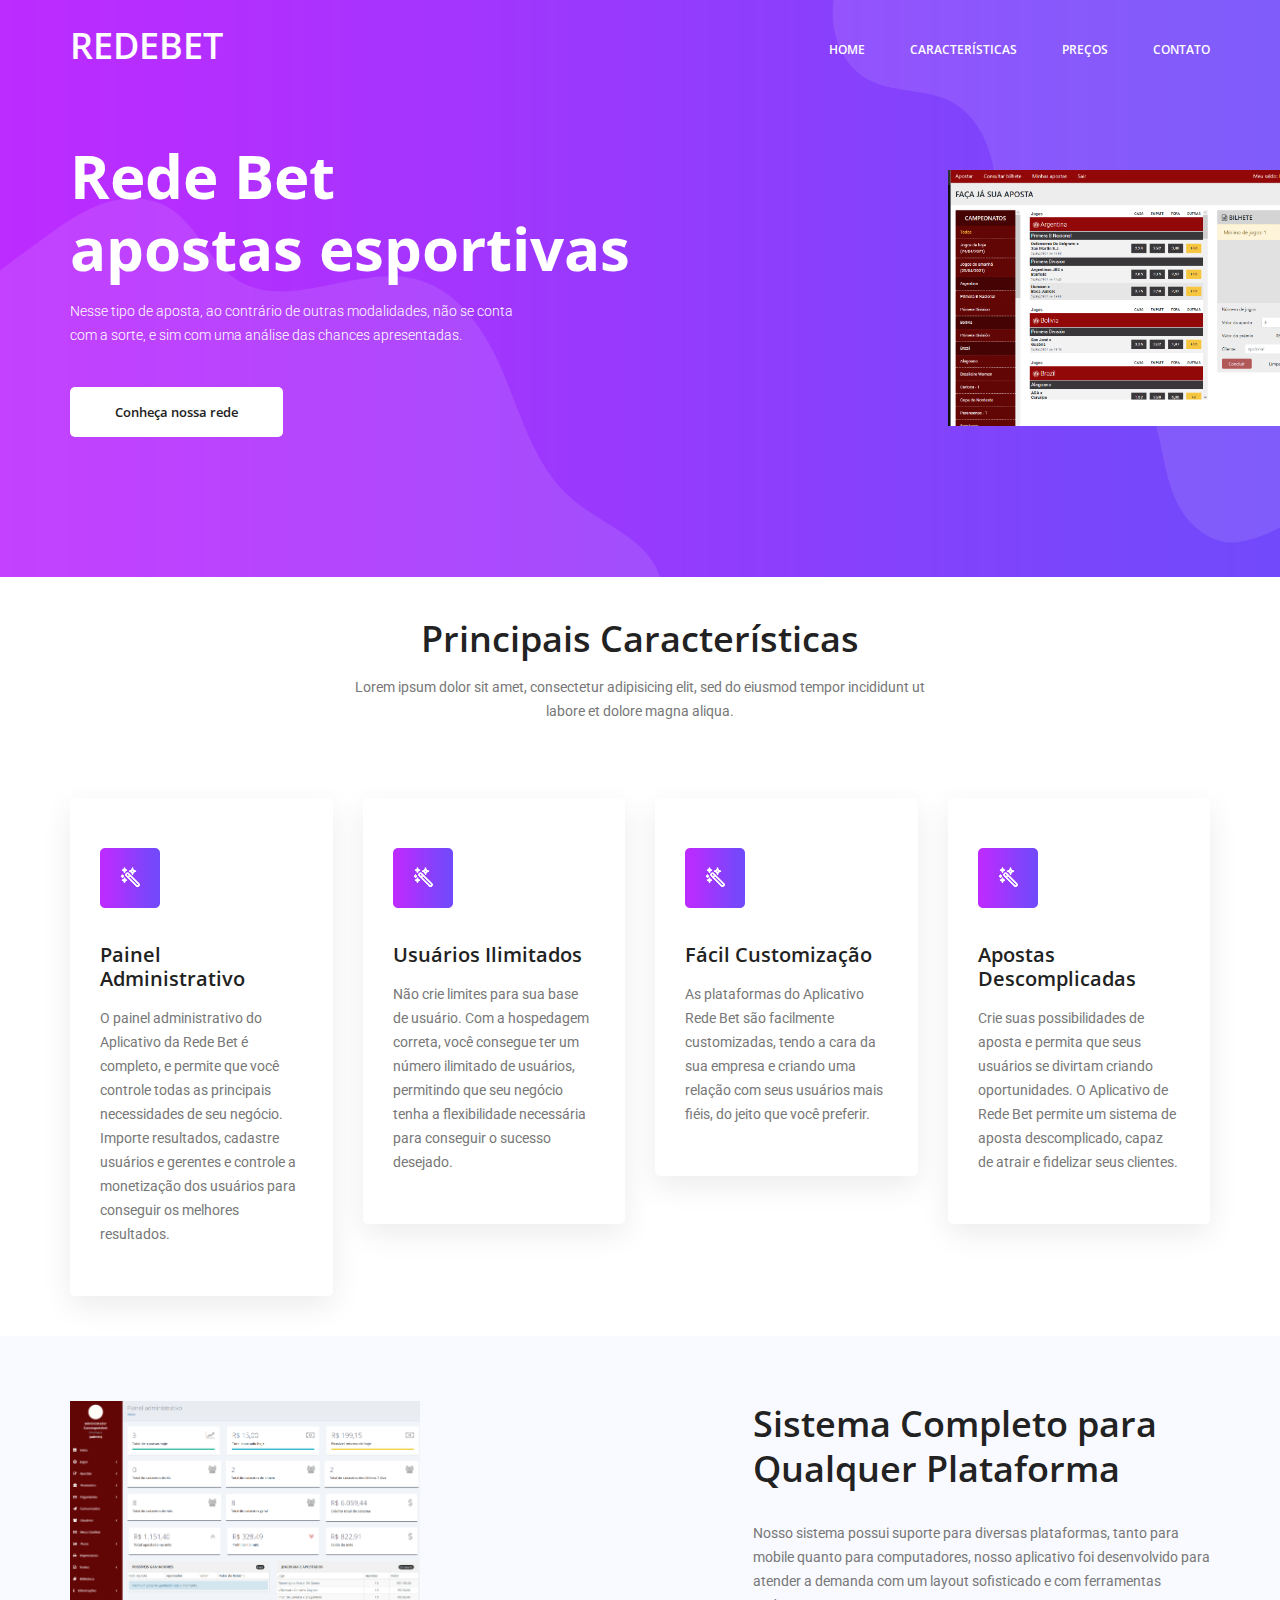
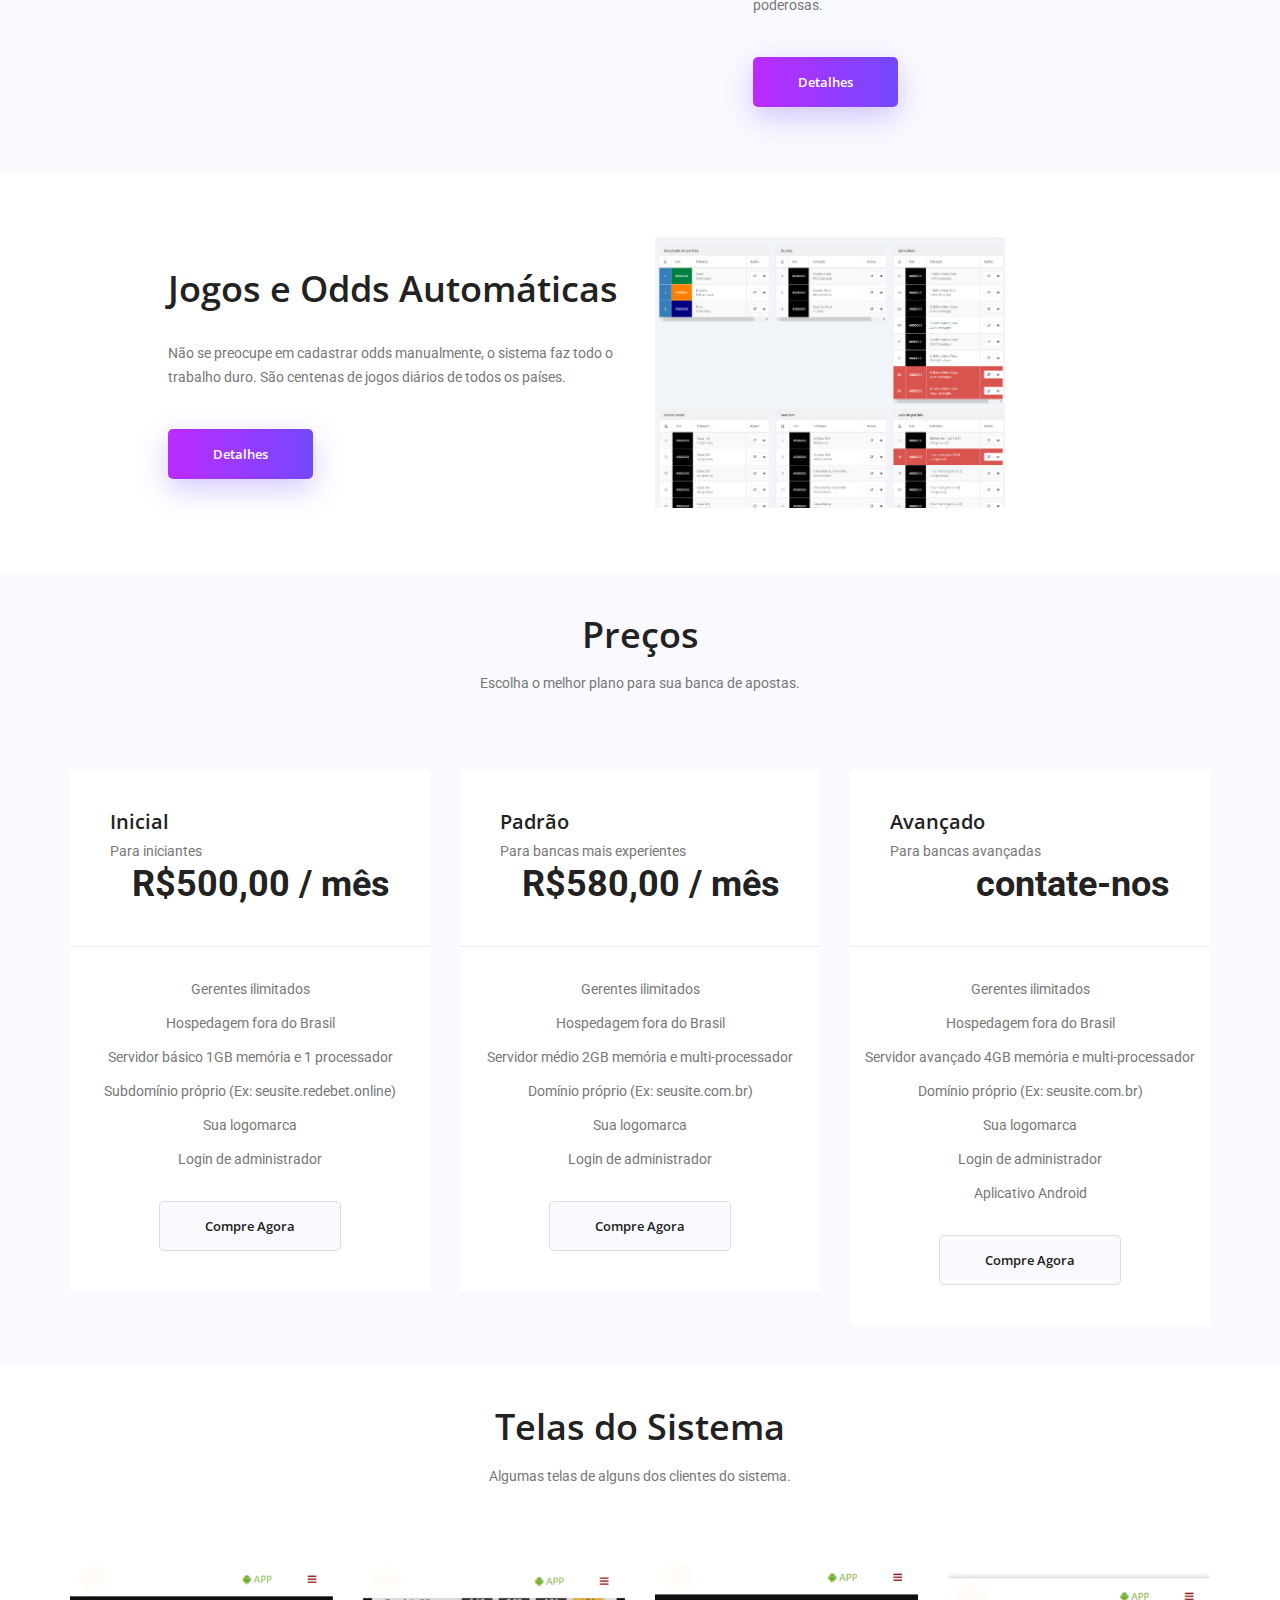
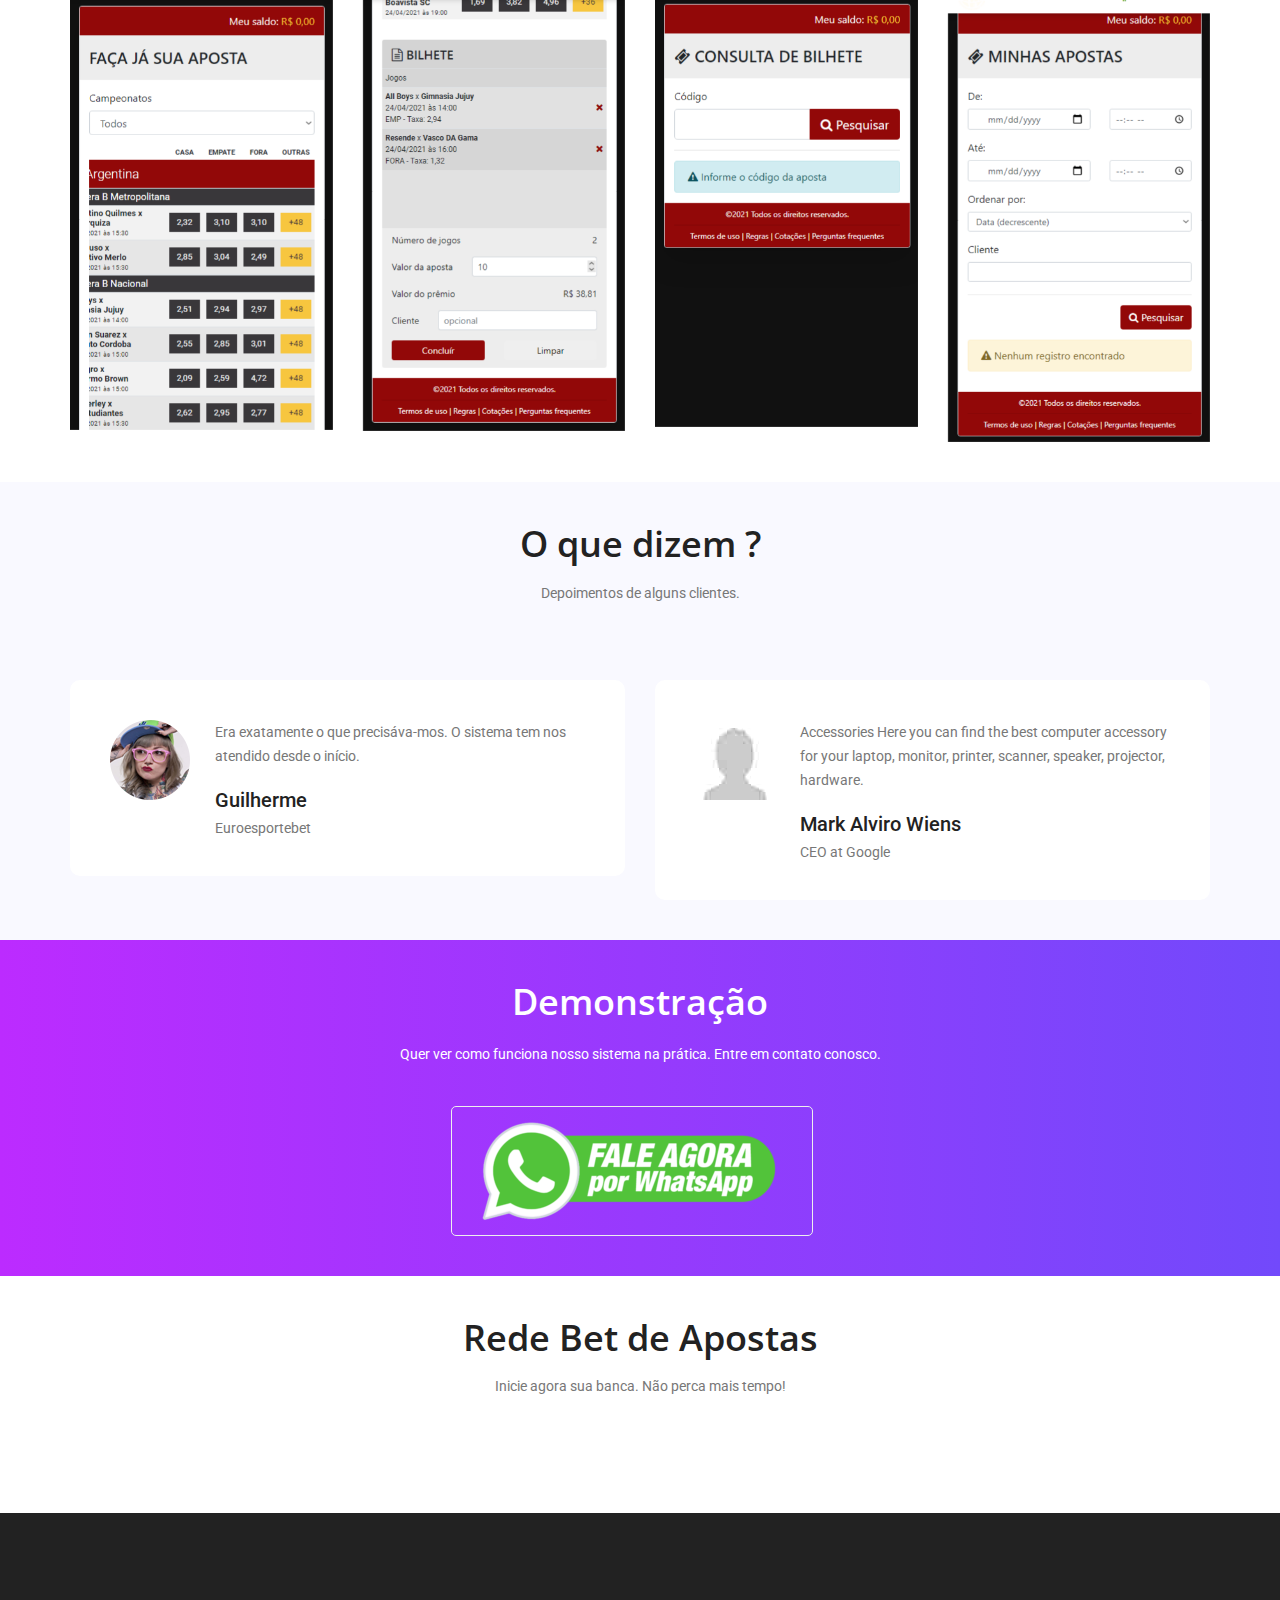
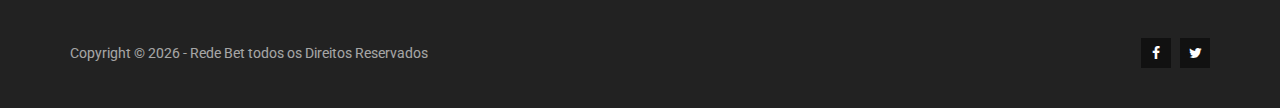
==== commit 436ae376: "atualizaçoes" ====
--- a/index.html
+++ b/index.html
@@ -302,7 +302,7 @@
           <div class="testi_item">
             <div class="media">
               <div class="d-flex">
-                <img src="img/testimonials/testi-2.png" alt="">
+                <img src="img/testimonials/testi.jpg" alt="">
               </div>
               <div class="media-body">
                 <p>Accessories Here you can find the best computer accessory for your laptop, monitor, printer, scanner,
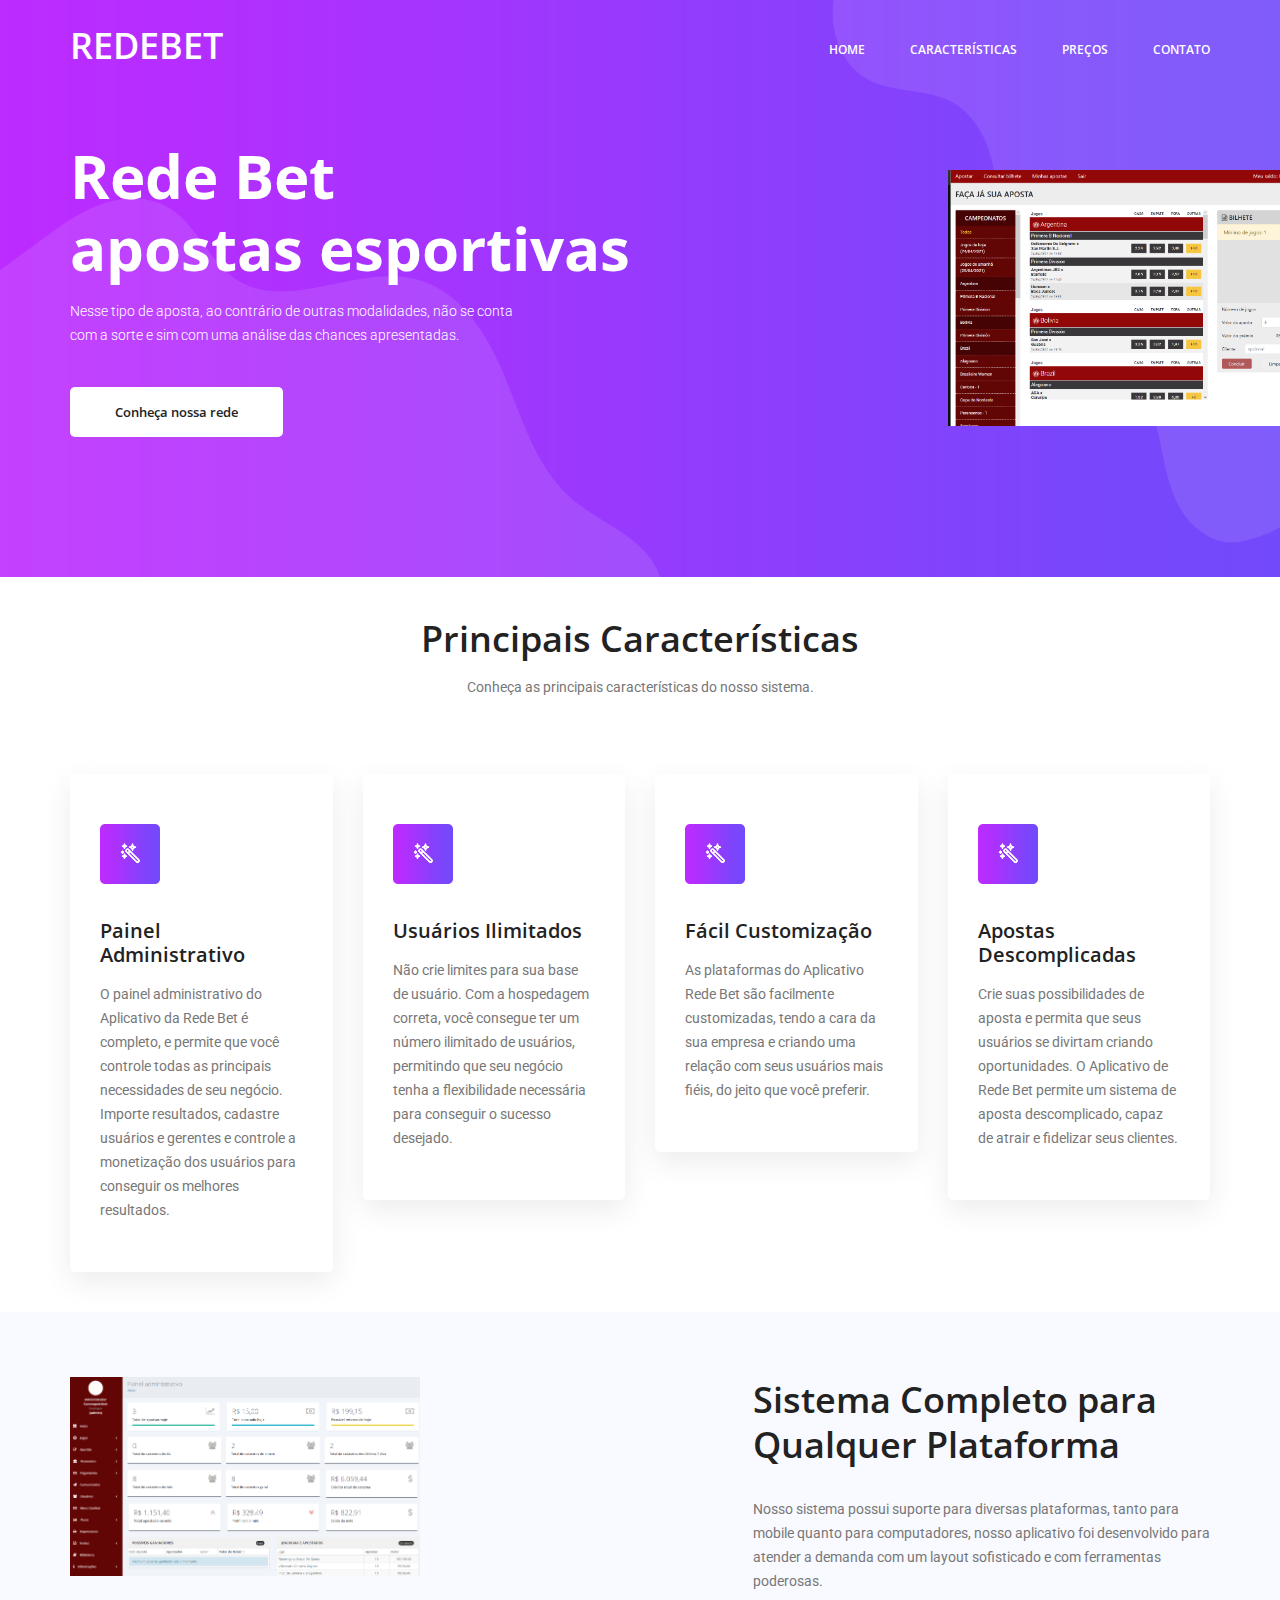
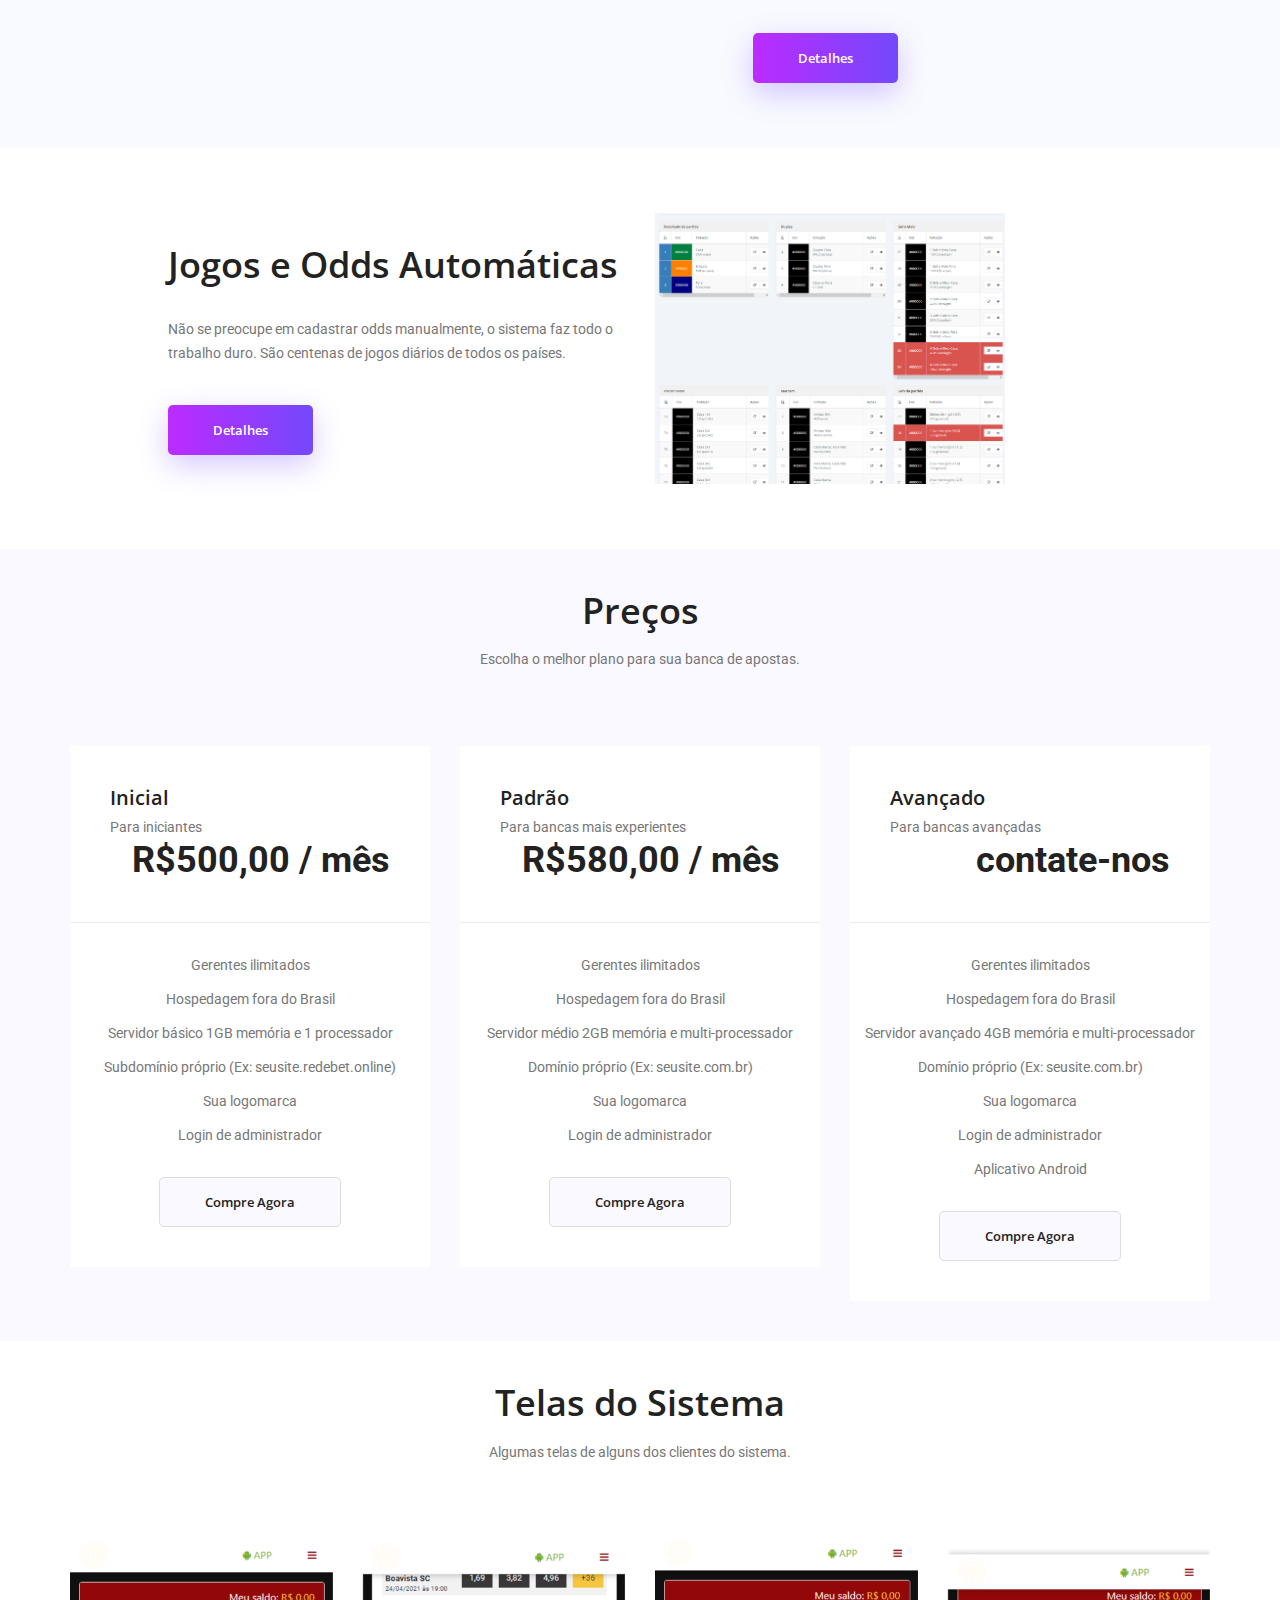
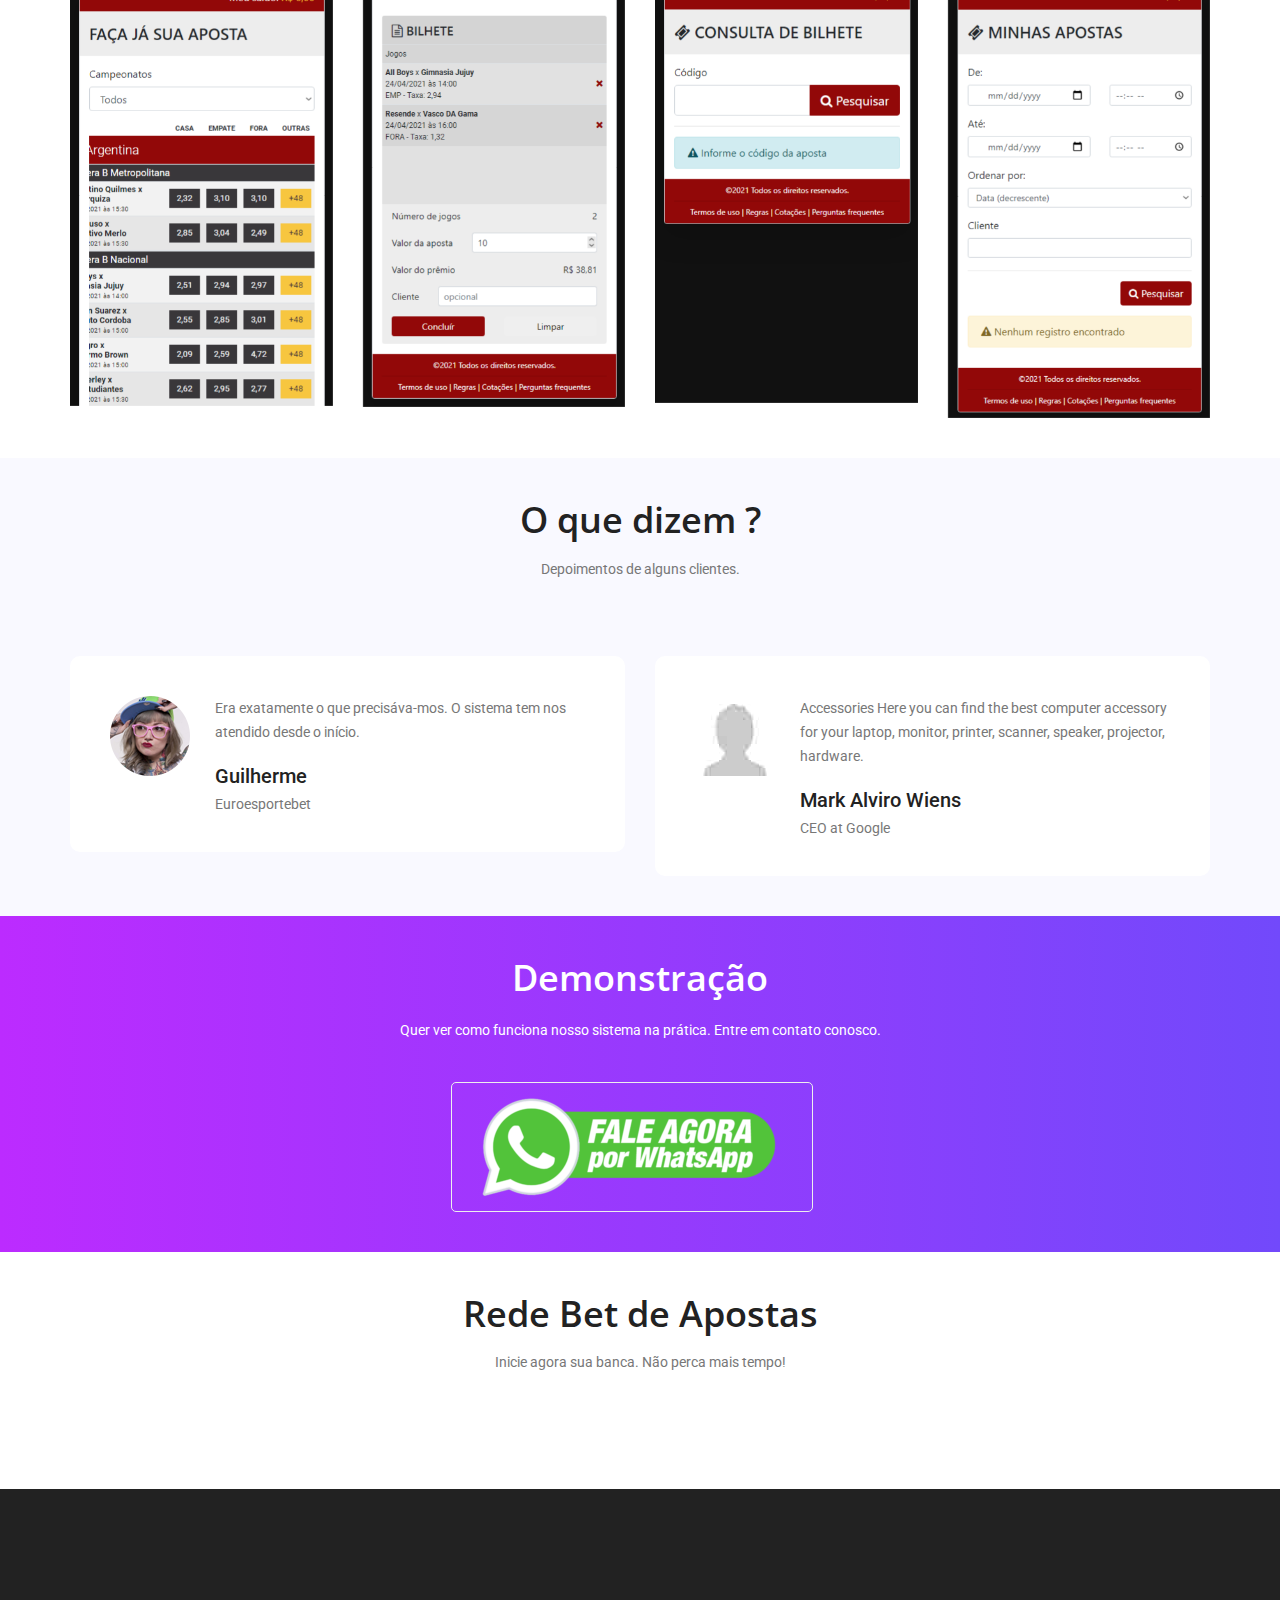
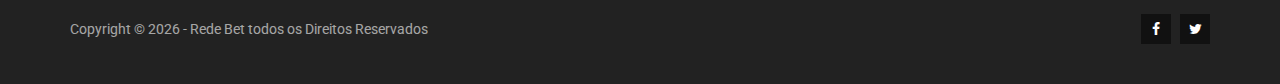
==== commit 0d552e09: "atualizaçoes" ====
--- a/index.html
+++ b/index.html
@@ -8,7 +8,20 @@
   <meta charset="utf-8">
   <meta name="viewport" content="width=device-width, initial-scale=1, shrink-to-fit=no">
   <link rel="icon" href="img/favicon.png" type="image/png">
-  <title>RedeBet</title>
+  <title>RedeBet - Sistema de Apostas Esportivas</title>
+  <meta name="description" content="O melhor sistema para bancas de apostas esportivas é aqui! Rede Bet pode oferecer o sistema mais rápido, barato e confiável do Brasil. ⭐ Script de apostas." />
+	<meta name="robots" content="index, follow, max-snippet:-1, max-image-preview:large, max-video-preview:-1" />
+	<link rel="canonical" href="https://redebet.online" />
+	<meta property="og:locale" content="pt_PT" />
+	<meta property="og:type" content="article" />
+	<meta property="og:title" content="REDEBET - SISTEMA DE APOSTAS ESPORTIVAS】 | REDE BET" />
+	<meta property="og:description" content="O melhor sistema para bancas de apostas esportivas é aqui! Rede Bet pode oferecer o sistema mais rápido, barato e confiável do Brasil. ⭐ Script de apostas." />
+	<meta property="og:url" content="https://softbet.com.br/vendedores/" />
+	<meta property="og:site_name" content="REDEBET - SISTEMA DE APOSTAS ESPORTIVAS】 | REDE BET" />
+	<meta property="article:modified_time" content="2021-03-24T01:30:33+00:00" />
+	<meta name="twitter:card" content="summary_large_image" />
+	<meta name="twitter:label1" content="Tempo estimado de leitura">
+	<meta name="twitter:data1" content="2 minutos">
 
   <link rel="stylesheet" href="css/bootstrap.css">
   <link rel="stylesheet" href="vendors/linericon/style.css">
@@ -59,7 +72,7 @@
           <div class="col-lg-9">
 
             <h2>Rede Bet<br />apostas esportivas</h2>
-            <p>Nesse tipo de aposta, ao contrário de outras modalidades, não se conta com a sorte, e sim com uma análise
+            <p>Nesse tipo de aposta, ao contrário de outras modalidades, não se conta com a sorte e sim com uma análise
               das chances apresentadas.</p>
             <a class="banner_btn" href="#">Conheça nossa rede </a>
           </div>
@@ -78,8 +91,7 @@
     <div class="container">
       <div class="main_title">
         <h2>Principais Características</h2>
-        <p>Lorem ipsum dolor sit amet, consectetur adipisicing elit, sed do eiusmod tempor incididunt ut labore et
-          dolore magna aliqua.</p>
+        <p>Conheça as principais características do nosso sistema.</p>
       </div>
       <div class="feature_inner row">
         <div class="col-lg-3 col-md-6">
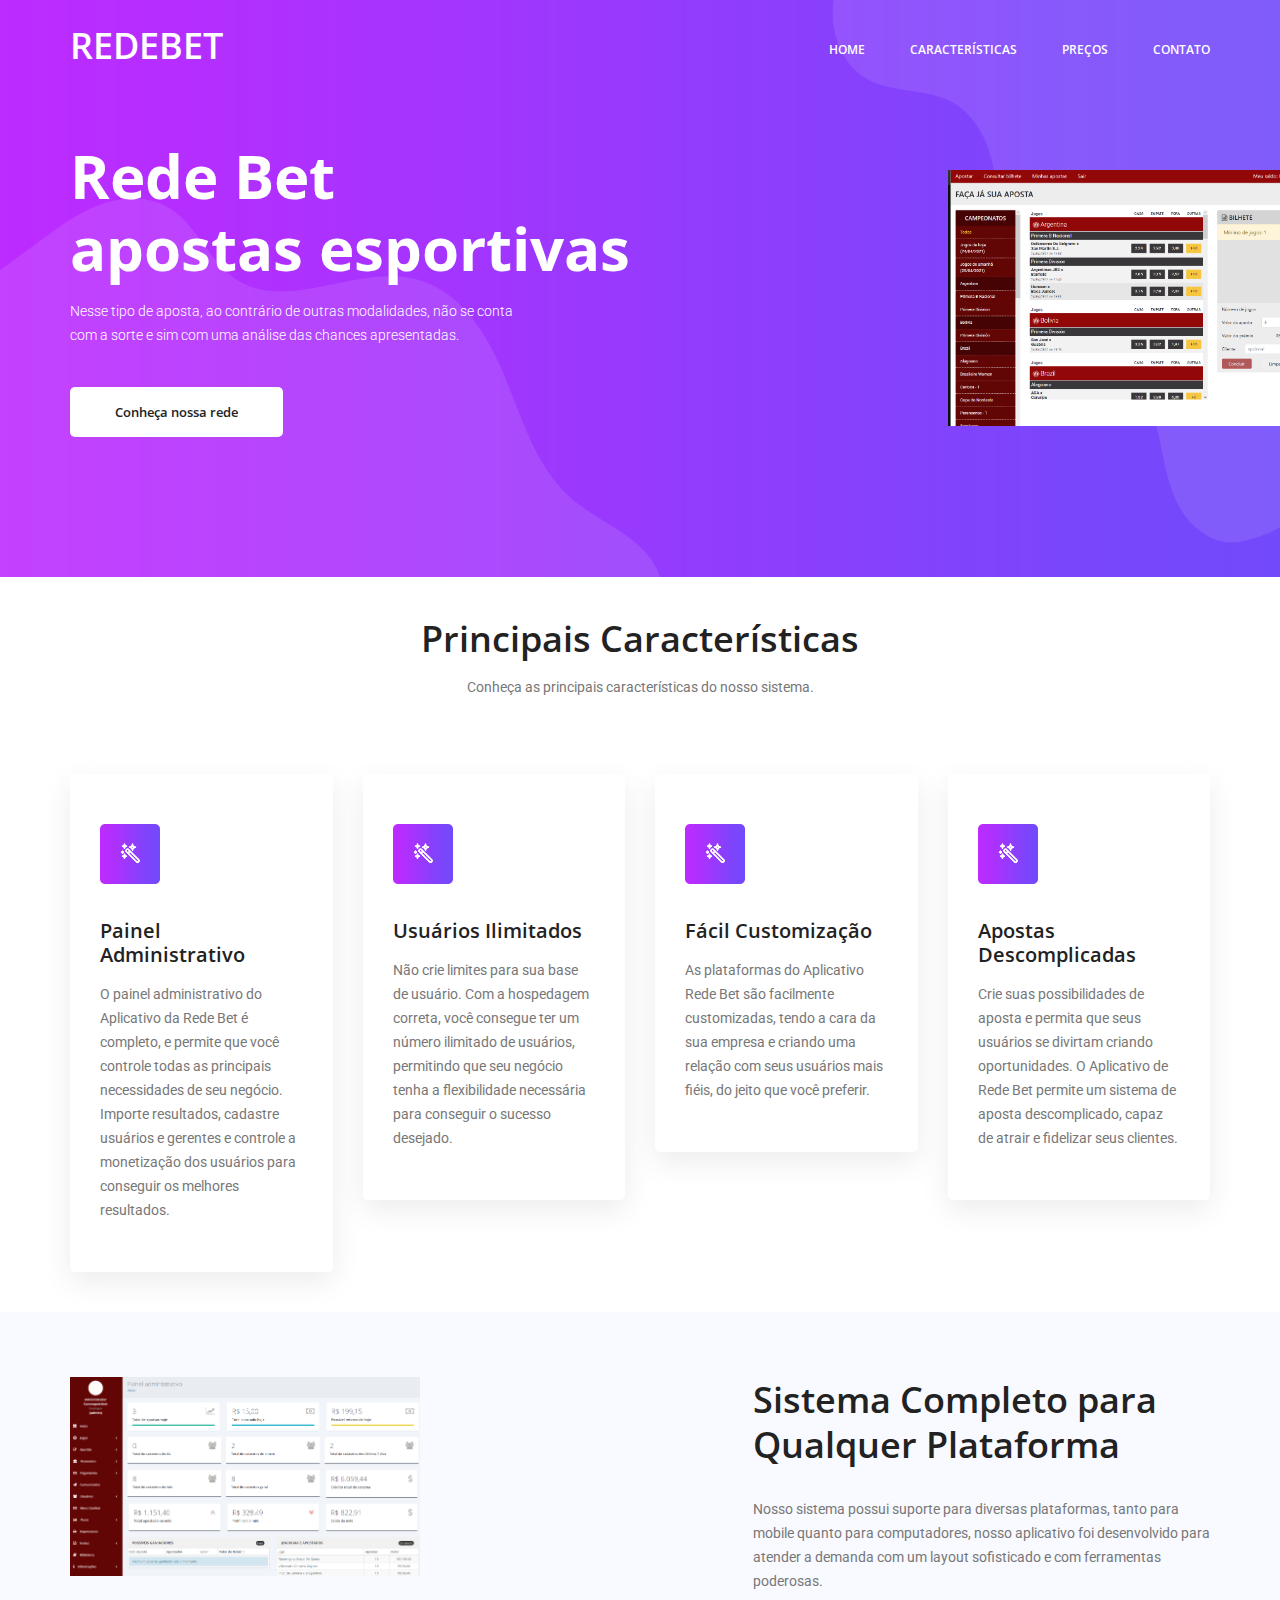
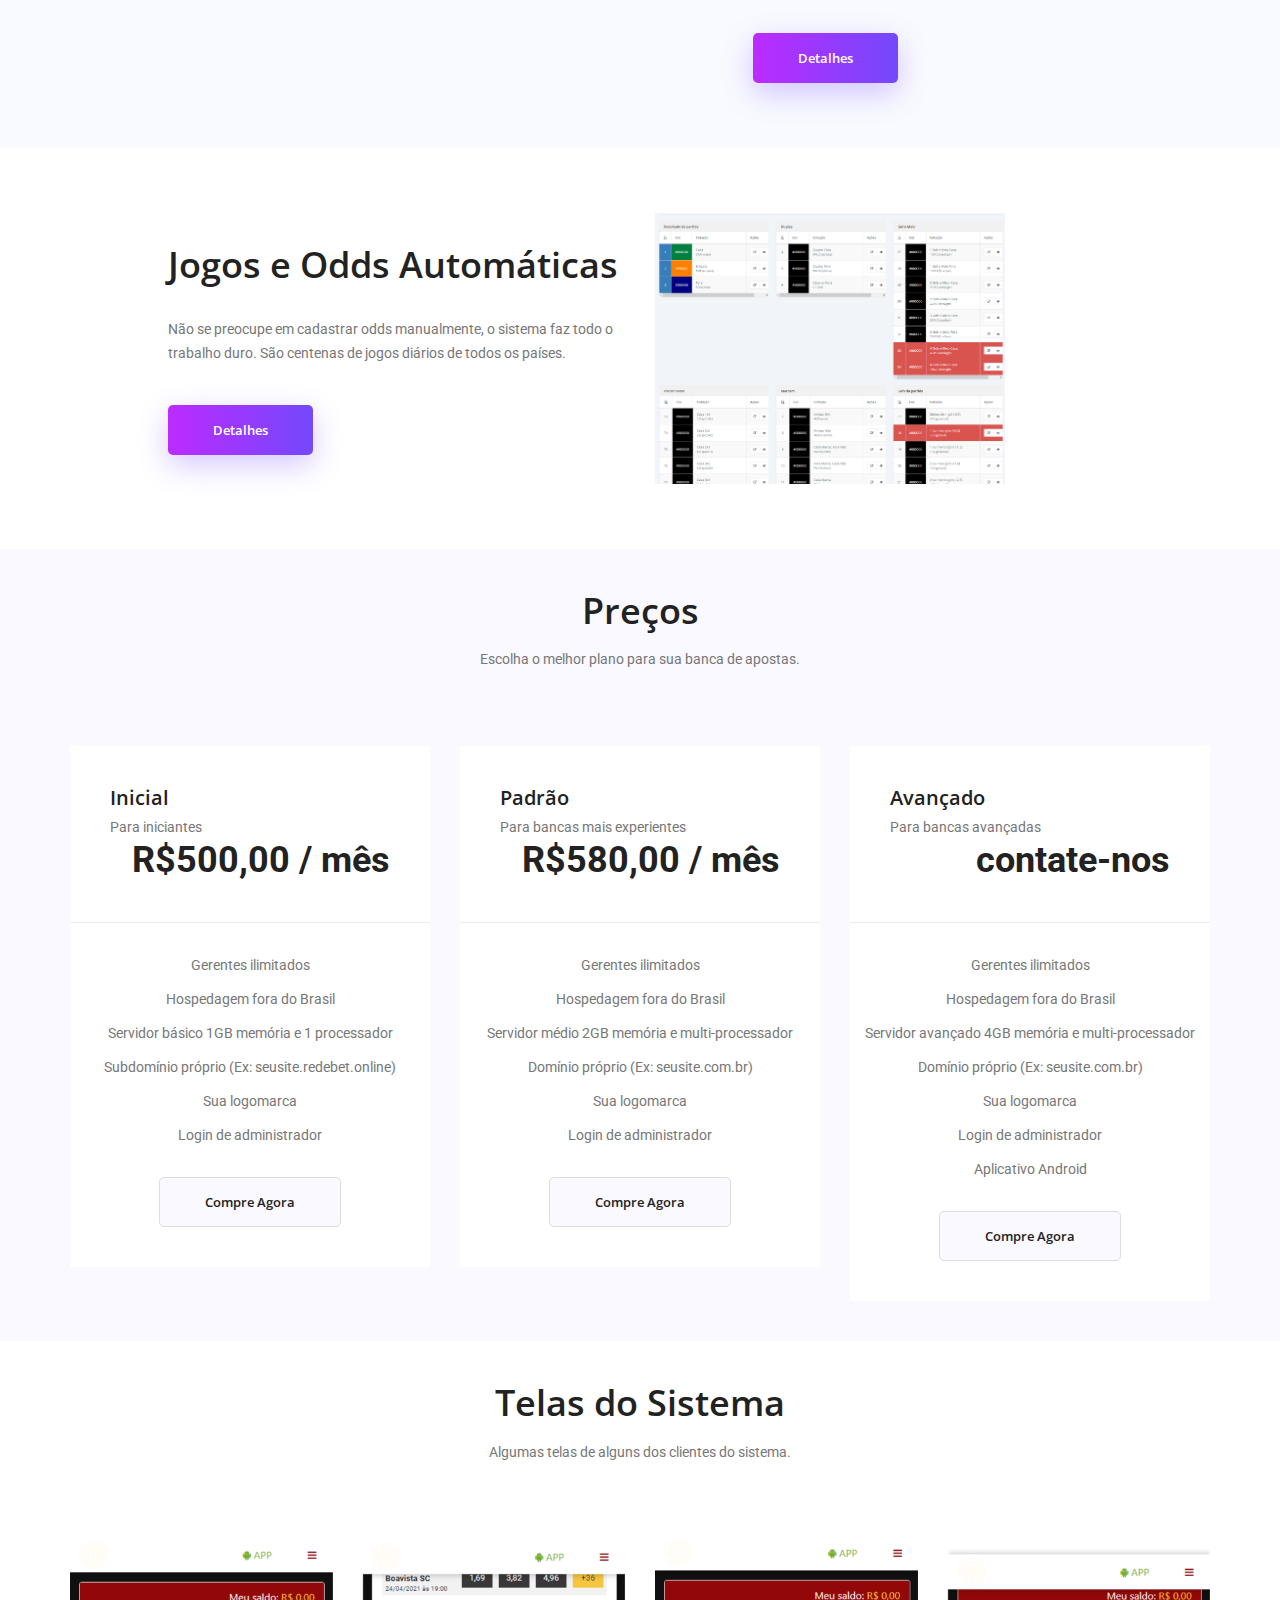
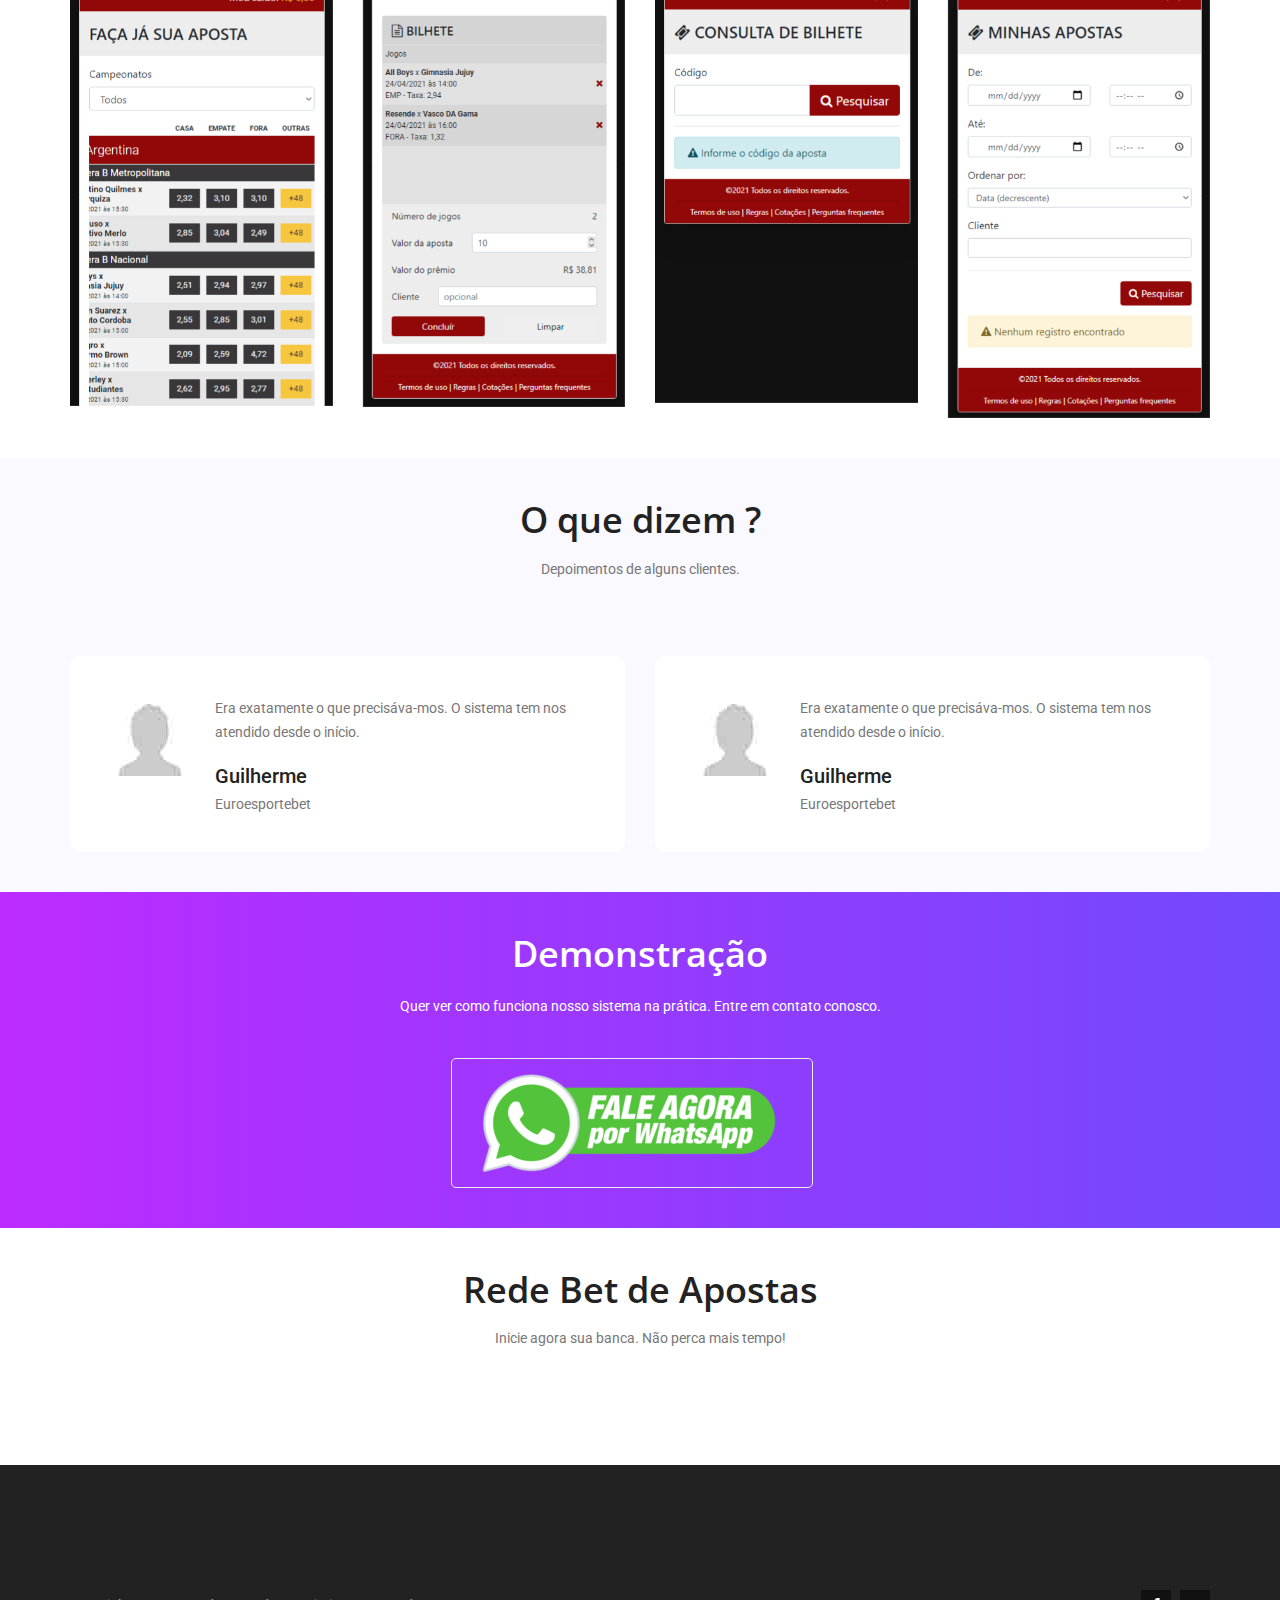
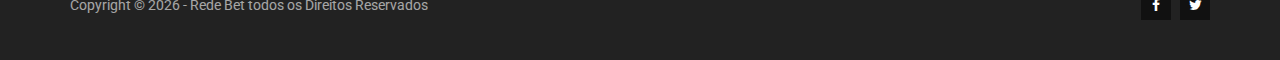
==== commit 977a563d: "atualizaçoes" ====
--- a/index.html
+++ b/index.html
@@ -300,7 +300,7 @@
           <div class="testi_item">
             <div class="media">
               <div class="d-flex">
-                <img src="img/testimonials/testi-2.png" alt="">
+                <img src="img/testimonials/testi.jpg" alt="">
               </div>
               <div class="media-body">
                 <p>Era exatamente o que precisáva-mos. O sistema tem nos atendido desde o início.</p>
@@ -310,6 +310,7 @@
             </div>
           </div>
         </div>
+      <!--
         <div class="item">
           <div class="testi_item">
             <div class="media">
@@ -319,12 +320,13 @@
               <div class="media-body">
                 <p>Accessories Here you can find the best computer accessory for your laptop, monitor, printer, scanner,
                   speaker, projector, hardware.</p>
-                <h4>Mark Alviro Wiens</h4>
+                <h4>Luiz</h4>
                 <h5>CEO at Google</h5>
               </div>
             </div>
           </div>
         </div>
+      -->
       </div>
     </div>
   </section>
@@ -340,7 +342,7 @@
             <div class="media">
               <div class="media-body">
                 <a href="https://api.whatsapp.com/send?phone=5521982957672&text=Gostaria%20de%20testar%20o%20demonstrativo!">
-                  <img src="img/whatsapp.png" >
+                  <img class="img-fluid" src="img/whatsapp.png" >
                 </a>
                 
               </div>
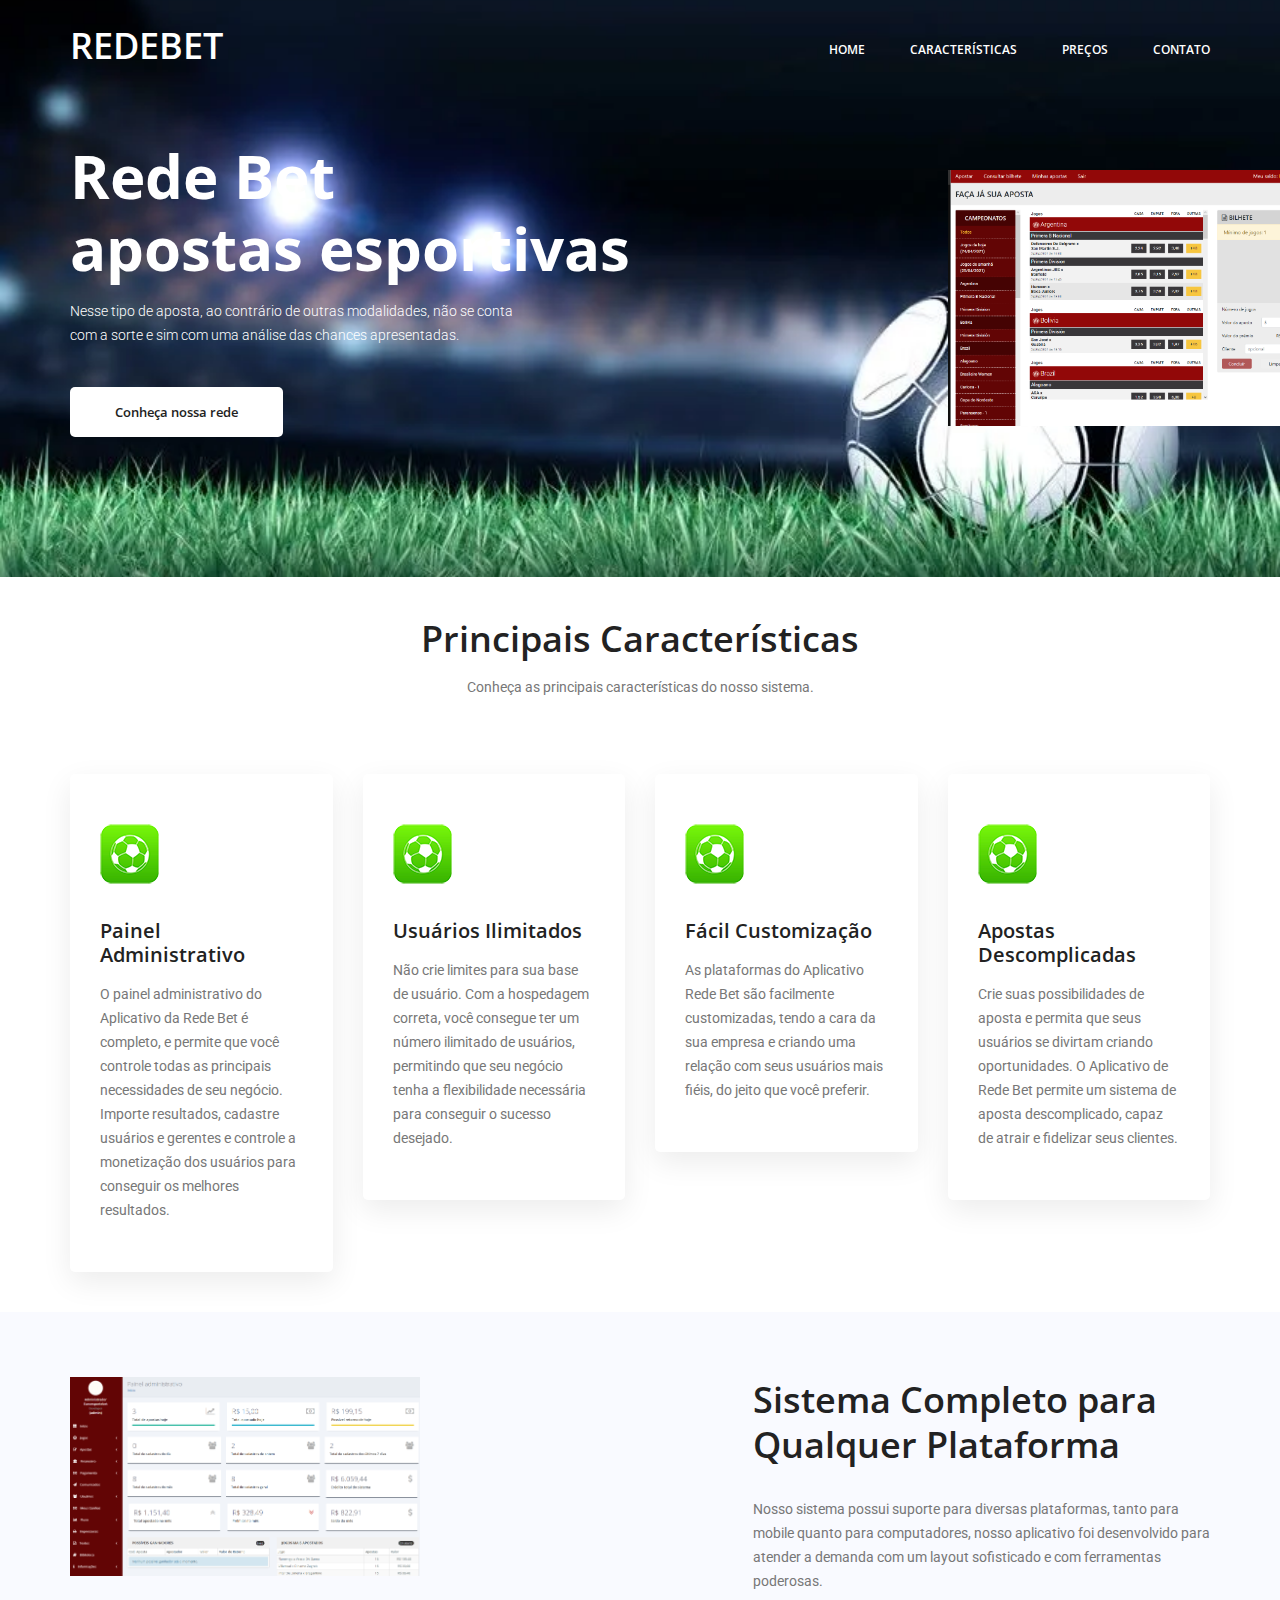
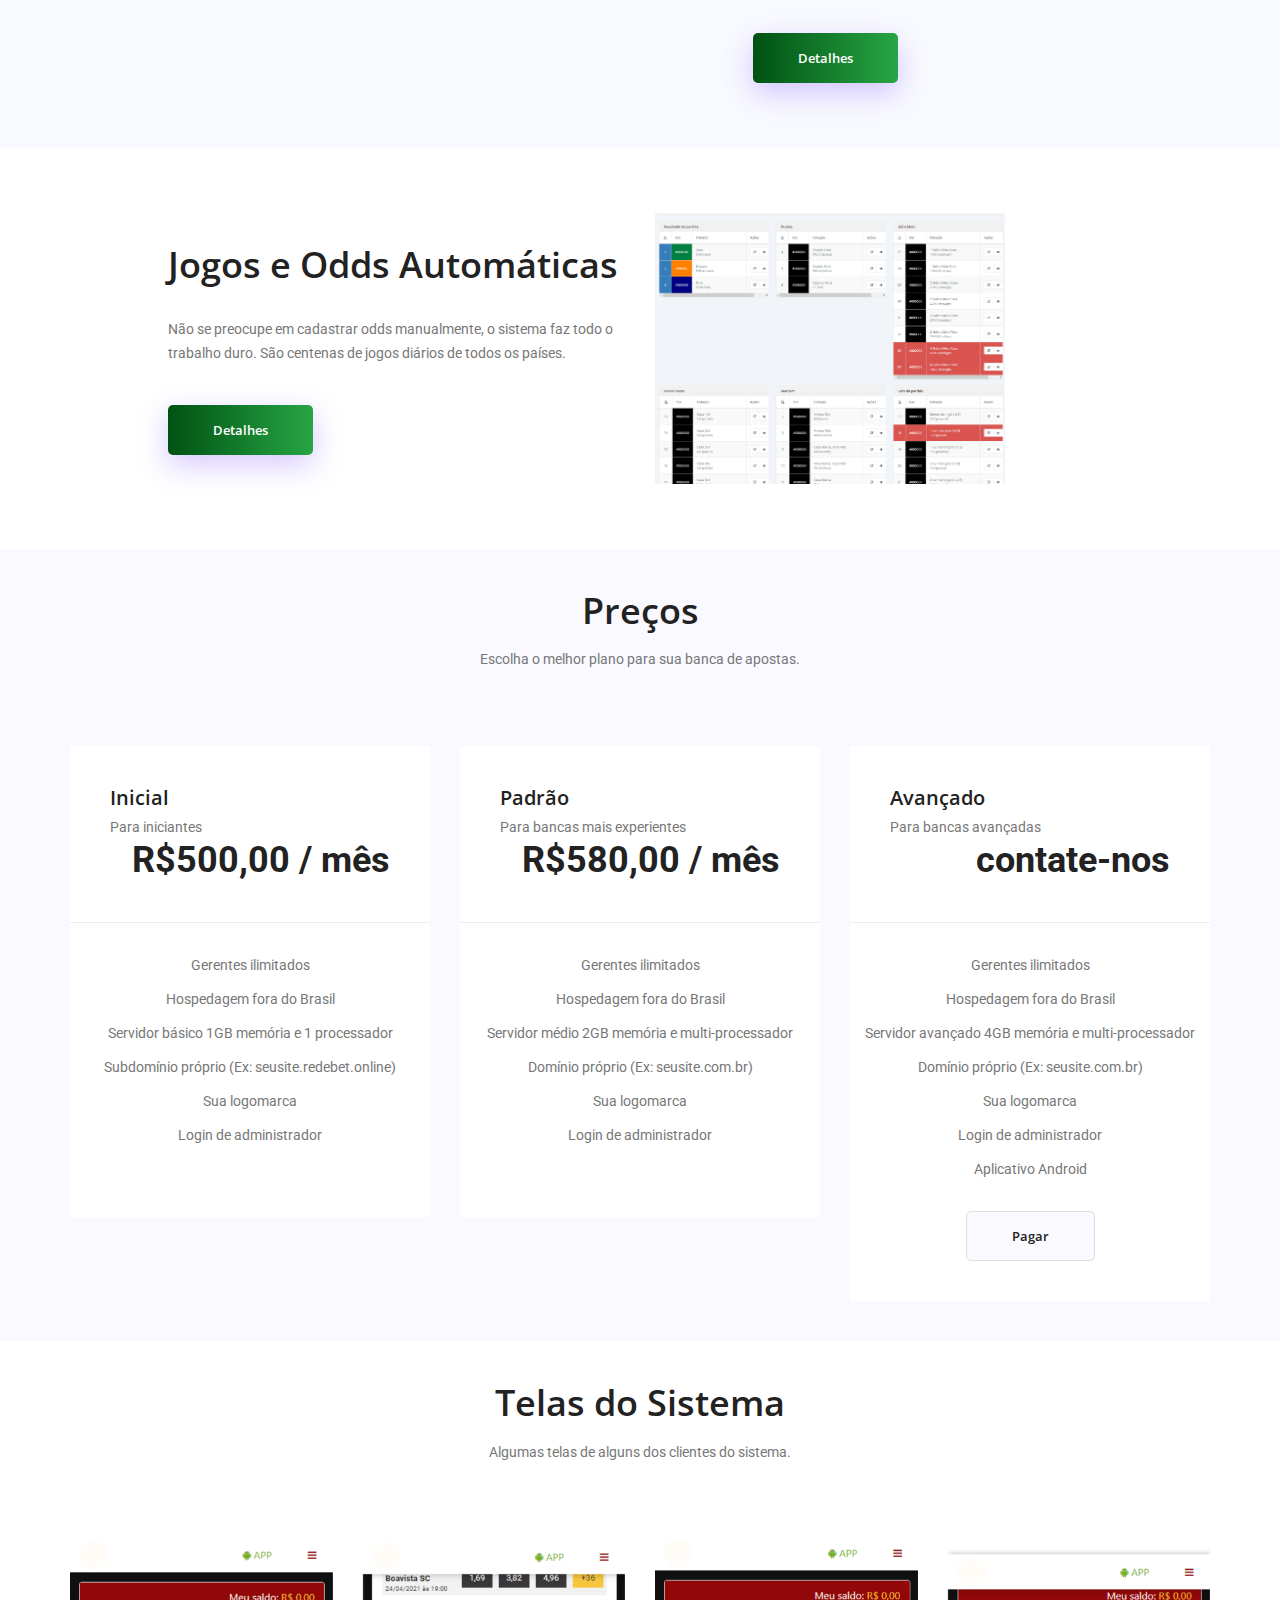
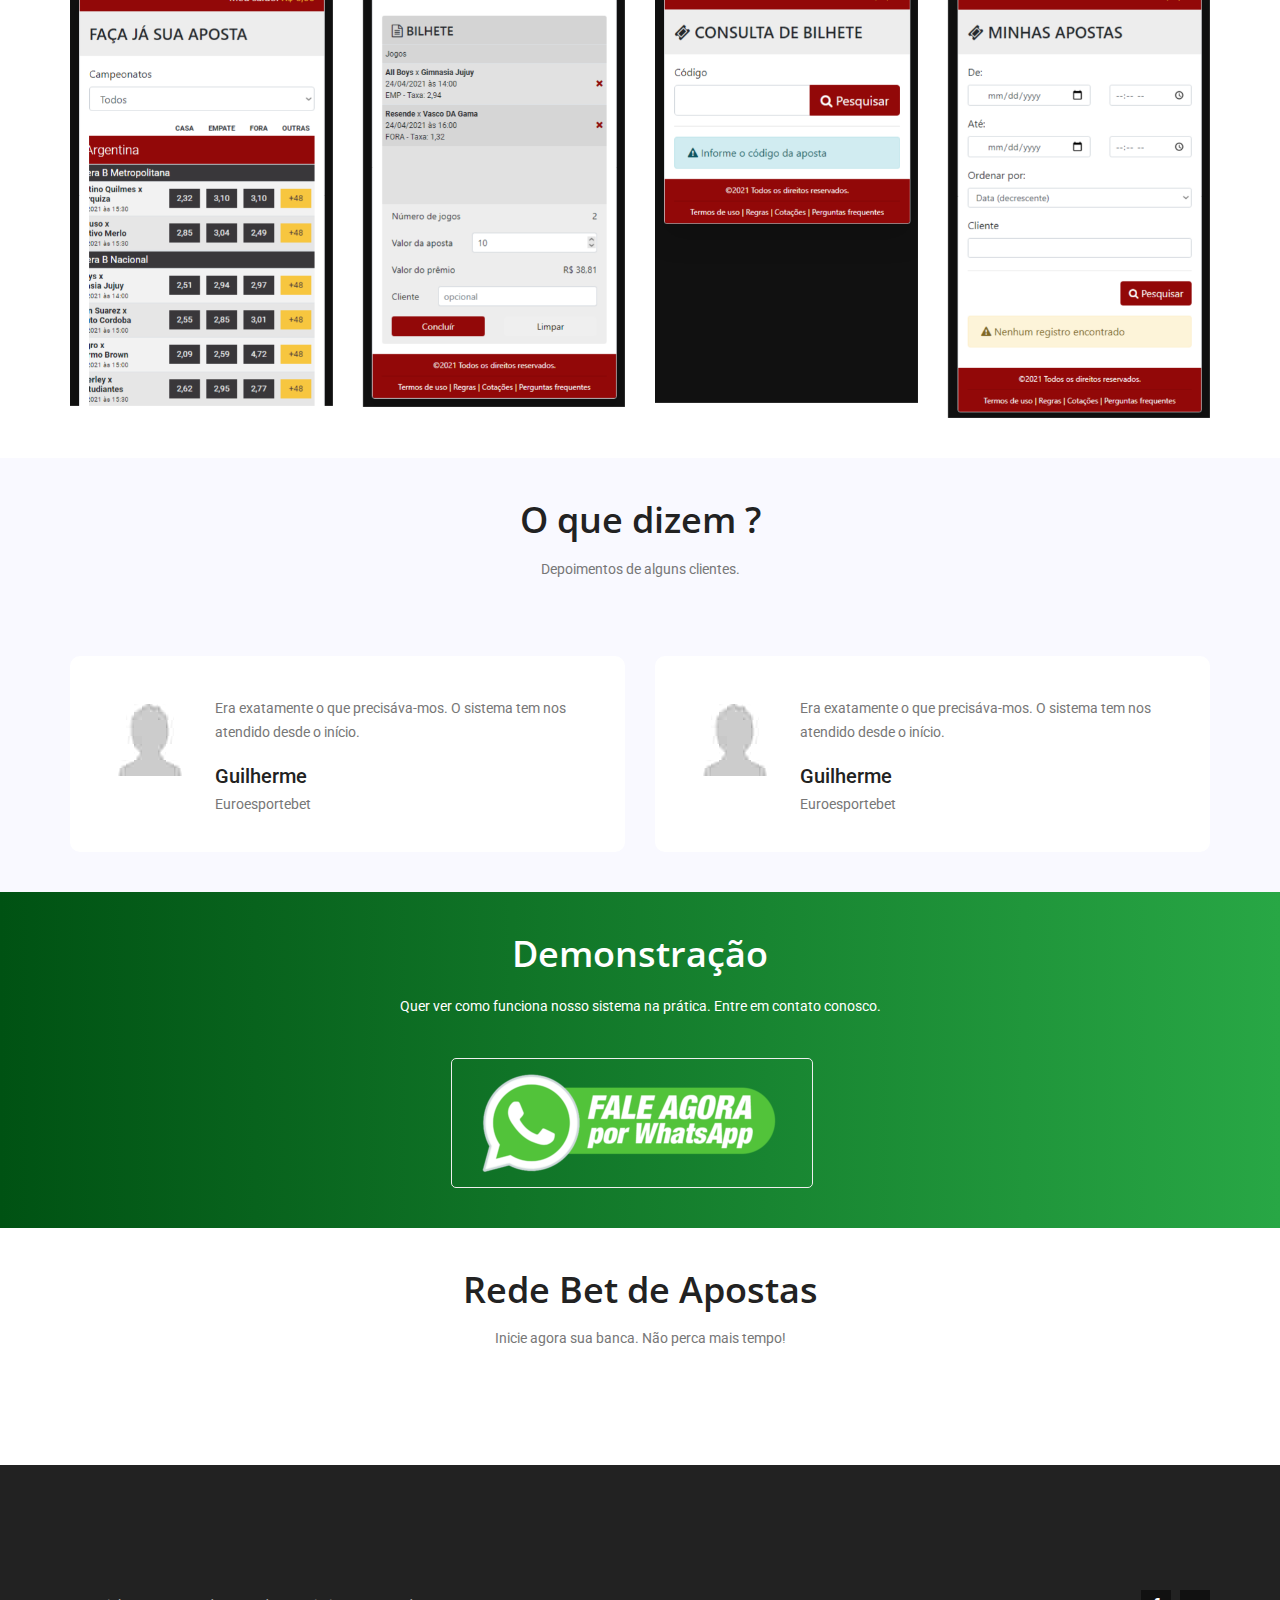
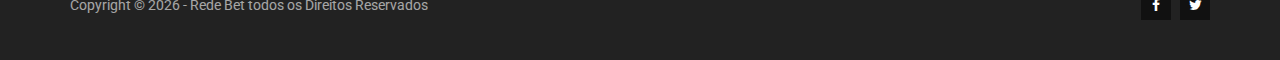
==== commit a02a1546: "ajuste de cores" ====
--- a/index.html
+++ b/index.html
@@ -34,6 +34,16 @@
 
   <link rel="stylesheet" href="css/style.css">
   <link rel="stylesheet" href="css/responsive.css">
+  <!-- Global site tag (gtag.js) - Google Analytics -->
+<script async src="https://www.googletagmanager.com/gtag/js?id=G-0MZ6C9T5LN"></script>
+<script>
+  window.dataLayer = window.dataLayer || [];
+  function gtag(){dataLayer.push(arguments);}
+  gtag('js', new Date());
+
+  gtag('config', 'G-0MZ6C9T5LN');
+</script>
+
 </head>
 
 <body data-spy="scroll" data-target="#mainNav" data-offset="70">
@@ -203,7 +213,9 @@
               </ul>
             </div>
             <div class="price_footer">
-              <a class="main_btn2" href="#">Compre Agora</a>
+              <script src="https://www.mercadopago.com.br/integrations/v1/web-payment-checkout.js"
+data-preference-id="114364840-711e77fe-285b-4c61-ad72-7e2a6dc89e60" data-source="button">
+</script>
             </div>
           </div>
         </div>
@@ -229,7 +241,9 @@
               </ul>
             </div>
             <div class="price_footer">
-              <a class="main_btn2" href="#">Compre Agora</a>
+              <script src="https://www.mercadopago.com.br/integrations/v1/web-payment-checkout.js"
+data-preference-id="114364840-9165be4e-f904-43d4-b1db-8b8fe4c10efa" data-source="button">
+</script>
             </div>
           </div>
         </div>
@@ -256,7 +270,7 @@
               </ul>
             </div>
             <div class="price_footer">
-              <a class="main_btn2" href="#">Compre Agora</a>
+              <a class="main_btn2" href="#">Pagar</a>
             </div>
           </div>
         </div>
--- a/css/style.css
+++ b/css/style.css
@@ -308,9 +308,10 @@
   top: -70px;
   left: 0;
   right: 0;
-  background-image: -moz-linear-gradient(0deg, #bc2bff 0%, #7249fb 100%);
-  background-image: -webkit-linear-gradient(0deg, #bc2bff 0%, #7249fb 100%);
-  background-image: -ms-linear-gradient(0deg, #bc2bff 0%, #7249fb 100%);
+  
+  background-image: -moz-linear-gradient(0deg, #005213 0%, #28a745 100%);
+  background-image: -webkit-linear-gradient(0deg, #005213 0%, #28a745 100%);
+  background-image: -ms-linear-gradient(0deg,  #005213 0%, #28a745 100%);
   -webkit-transform: translateY(70px);
   -ms-transform: translateY(70px);
   transform: translateY(70px);
@@ -3303,13 +3304,14 @@
 /*---------------------------------------------------- */
 /*----------------------------------------------------*/
 /* Main Button Area css
+/*  #005213 0%, #28a745
 ============================================================================================ */
 .main_btn {
   padding: 0px 45px;
   background-image: -webkit-gradient(linear, left top, right top, from(#bc2bff), color-stop(51%, #7249fb), to(#bc2bff));
-  background-image: -webkit-linear-gradient(left, #bc2bff 0%, #7249fb 51%, #bc2bff 100%);
-  background-image: -o-linear-gradient(left, #bc2bff 0%, #7249fb 51%, #bc2bff 100%);
-  background-image: linear-gradient(to right, #bc2bff 0%, #7249fb 51%, #bc2bff 100%);
+  background-image: -webkit-linear-gradient(left, #005213 0%, #28a745 51%, #005213 100%);
+  background-image: -o-linear-gradient(left, #005213 0%, #28a745 51%, #005213 100%);
+  background-image: linear-gradient(to right, #005213 0%, #28a745 51%, #005213 100%);
   background-size: 200% auto;
   z-index: 2;
   display: inline-block;
@@ -3354,9 +3356,9 @@
 }
 
 .main_btn2:hover {
-  background-image: -moz-linear-gradient(0deg, #bc2bff 0%, #7249fb 100%);
-  background-image: -webkit-linear-gradient(0deg, #bc2bff 0%, #7249fb 100%);
-  background-image: -ms-linear-gradient(0deg, #bc2bff 0%, #7249fb 100%);
+  background-image: -moz-linear-gradient(0deg, #005213 0%, #28a745 100%);
+  background-image: -webkit-linear-gradient(0deg, #005213 0%, #28a745 100%);
+  background-image: -ms-linear-gradient(0deg,  #005213 0%, #28a745 100%);
   -webkit-box-shadow: 0px 10px 30px 0px rgba(115, 73, 251, 0.3);
   box-shadow: 0px 10px 30px 0px rgba(115, 73, 251, 0.3);
   color: #fff;
@@ -3547,9 +3549,9 @@
 /* Download App Area css
 ============================================================================================ */
 .download_app_area {
-  background-image: -moz-linear-gradient(0deg, #bc2bff 0%, #7249fb 100%);
-  background-image: -webkit-linear-gradient(0deg, #bc2bff 0%, #7249fb 100%);
-  background-image: -ms-linear-gradient(0deg, #bc2bff 0%, #7249fb 100%);
+  background-image: -moz-linear-gradient(0deg, #005213 0%, #28a745 100%);
+  background-image: -webkit-linear-gradient(0deg, #005213 0%, #28a745 100%);
+  background-image: -ms-linear-gradient(0deg, #005213 0%, #28a745 100%);
 }
 
 .app_inner {
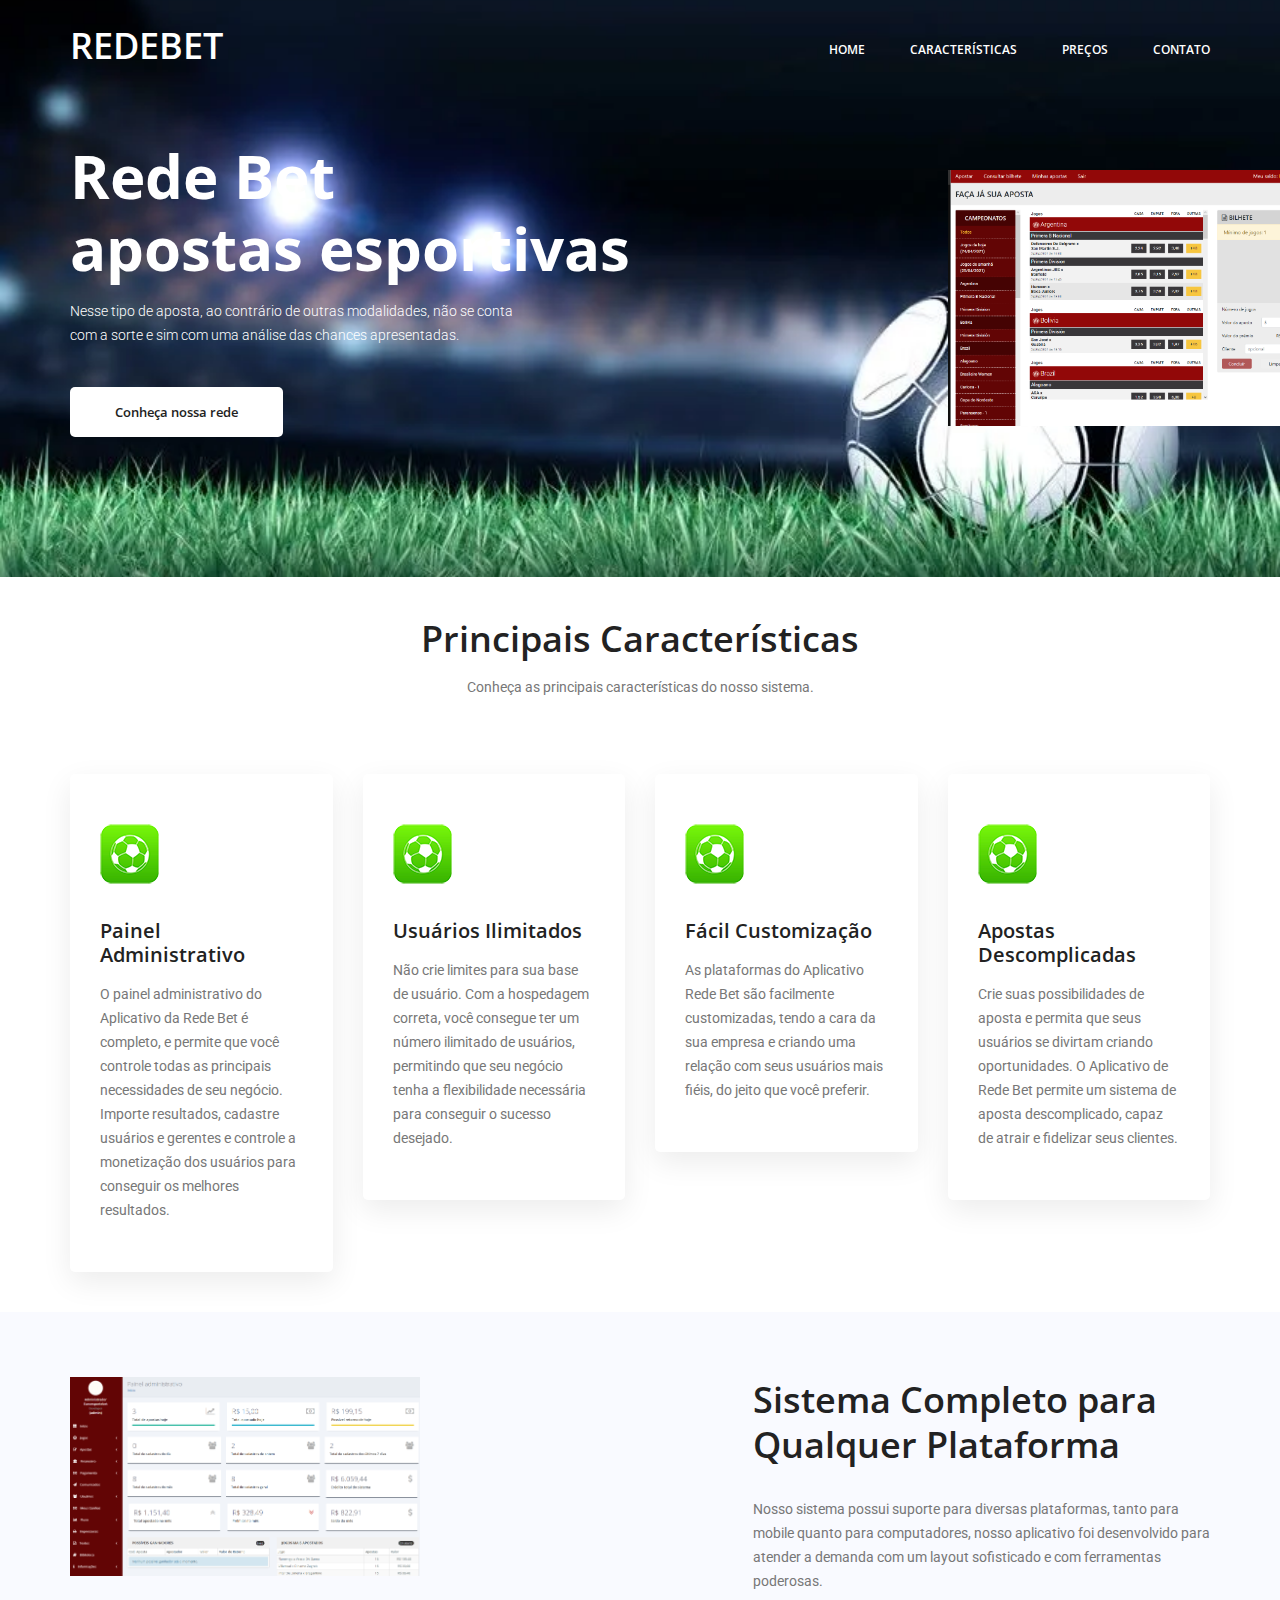
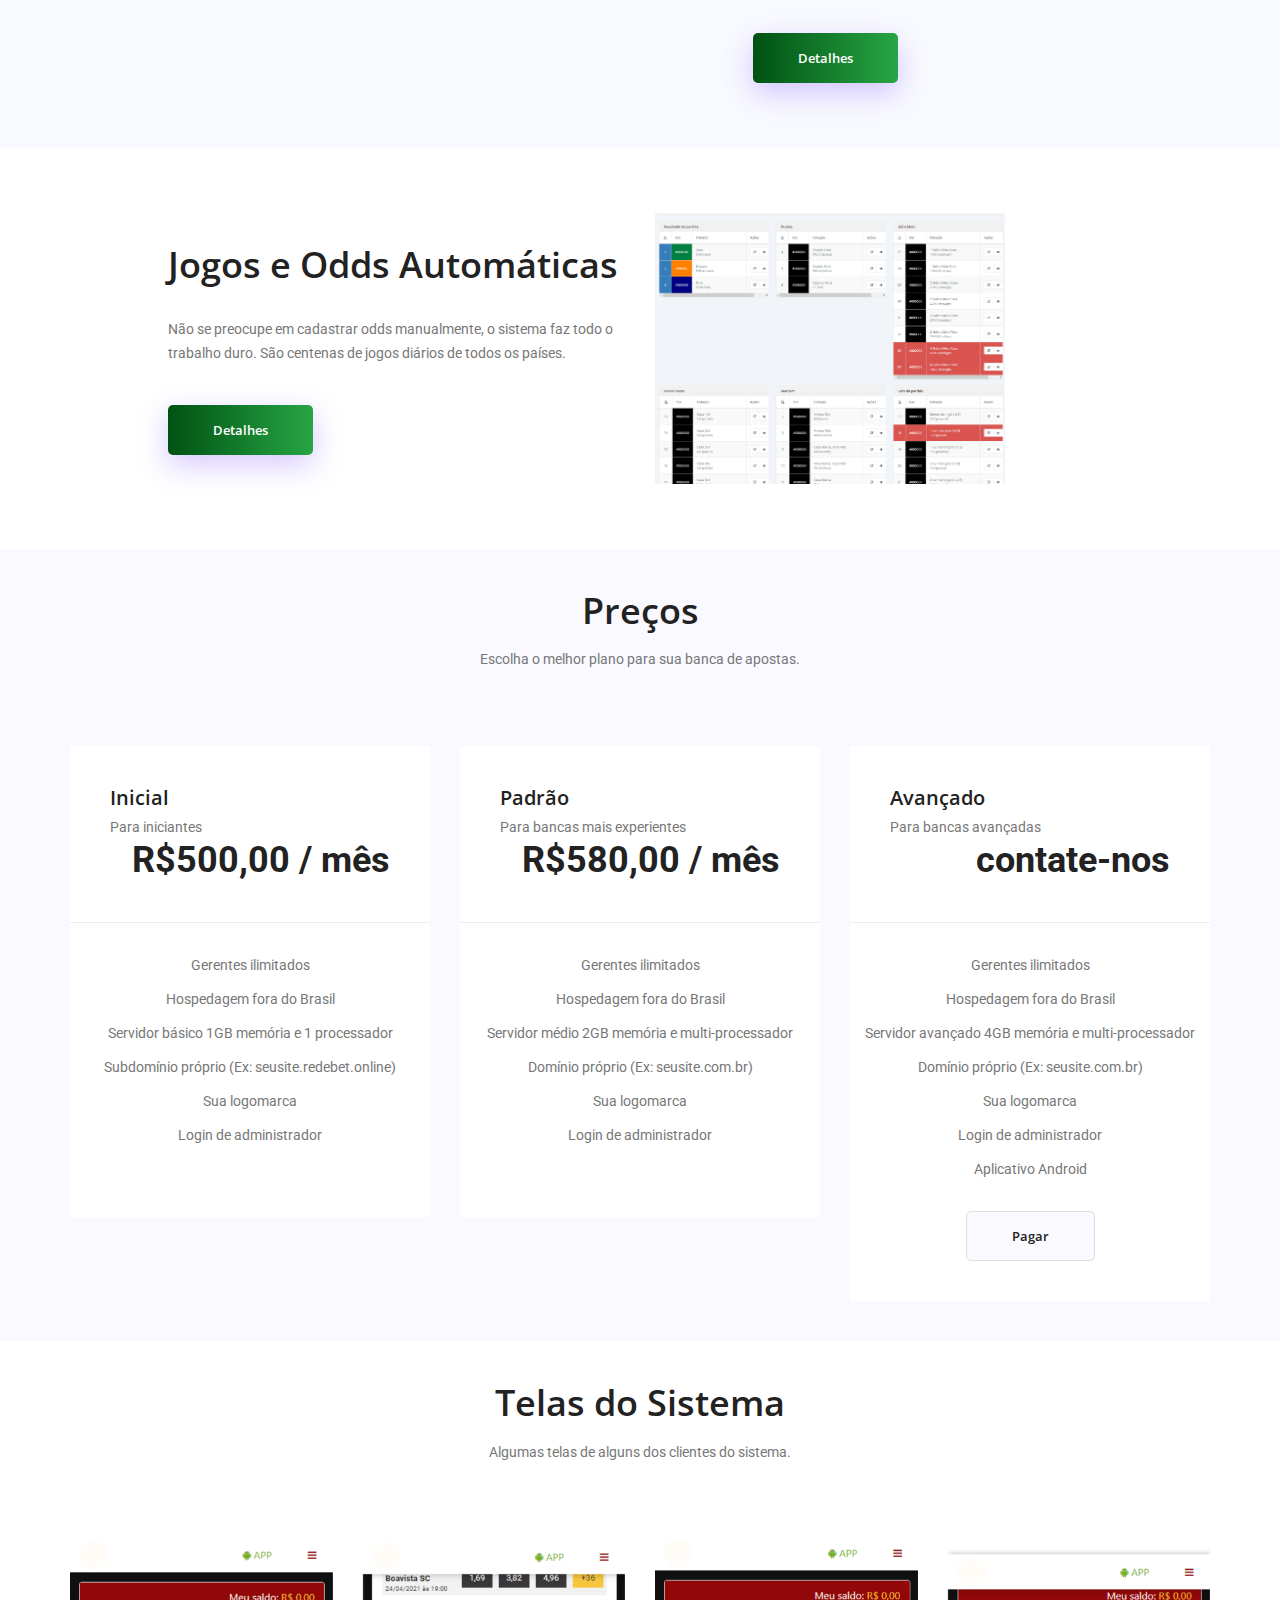
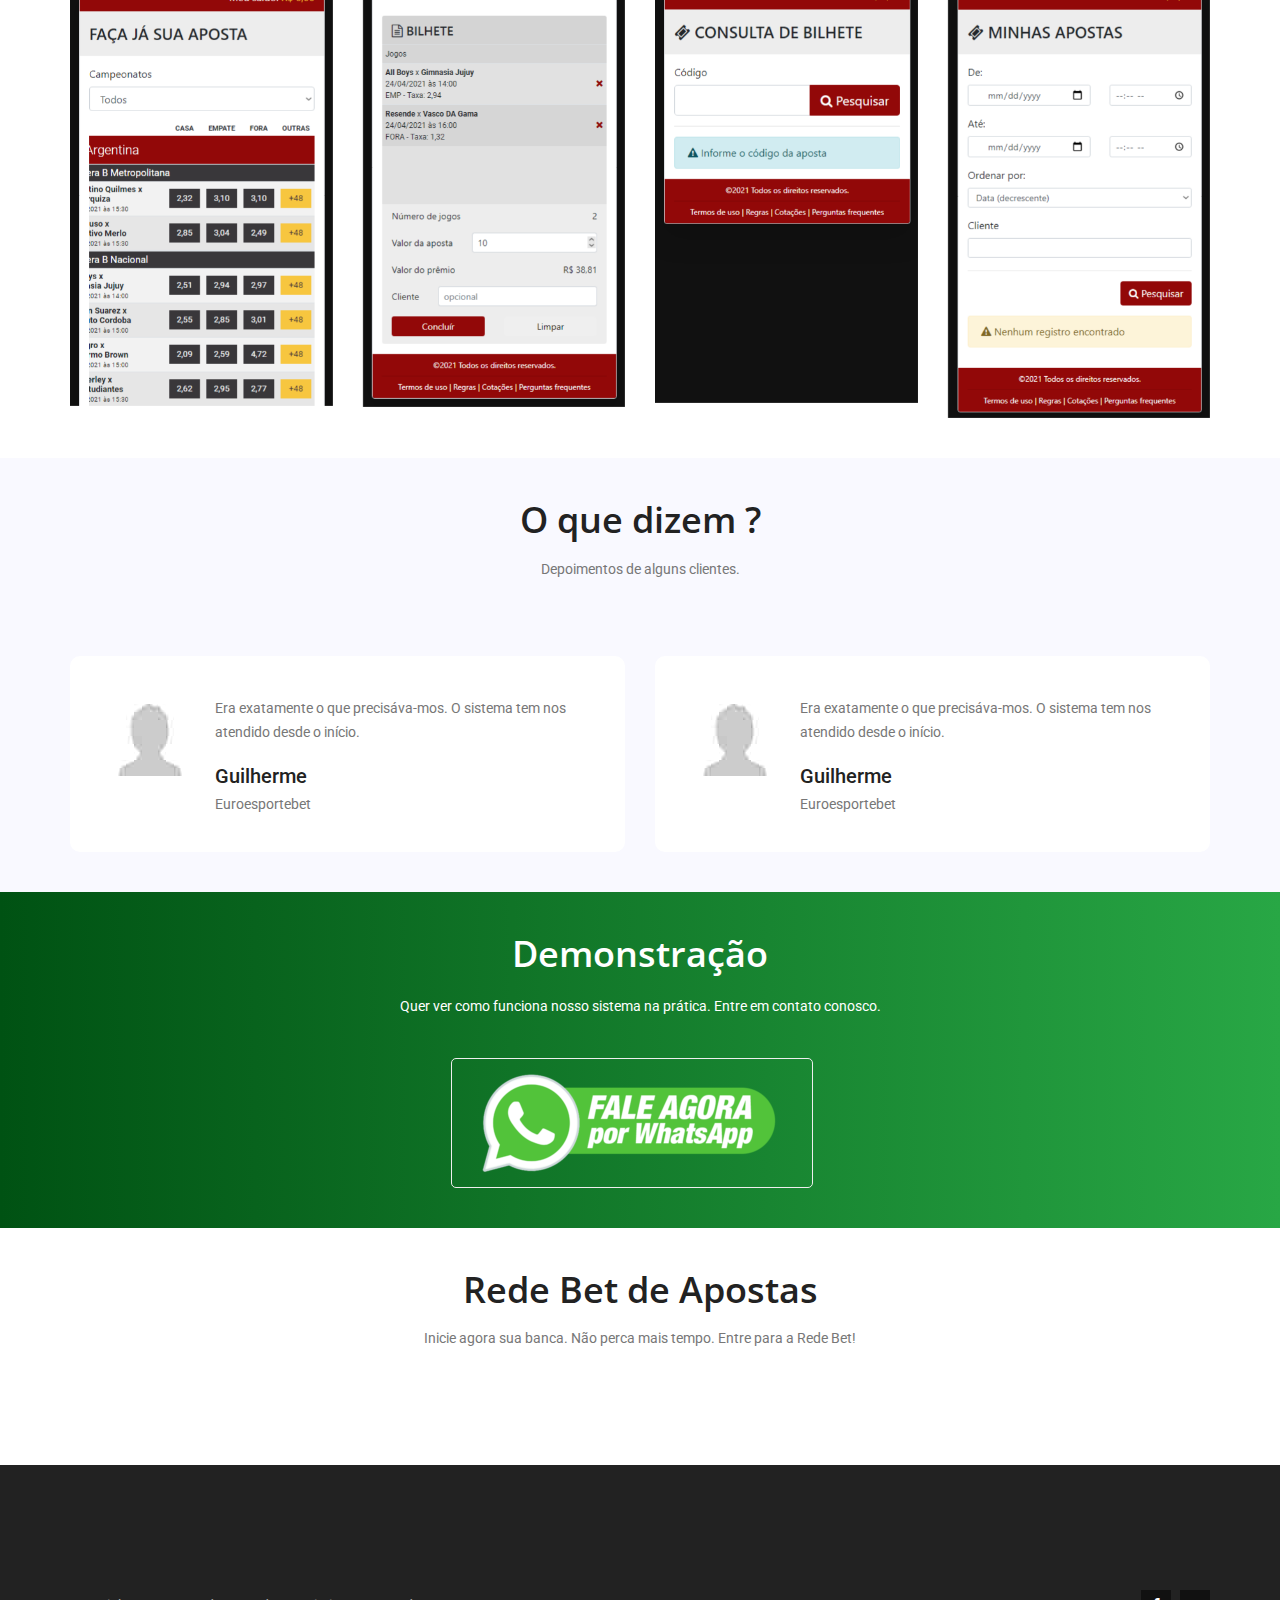
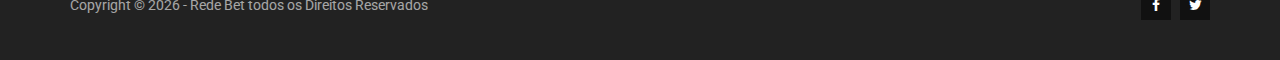
==== commit d4f7db06: "ajuste html" ====
--- a/index.html
+++ b/index.html
@@ -1,8 +1,5 @@
 <!doctype html>
-<html lang="en">
-
-<!-- Mirrored from preview.colorlib.com/theme/bulkapp/ by HTTrack Website Copier/3.x [XR&CO'2014], Sat, 24 Apr 2021 00:49:47 GMT -->
-
+<html lang="pt_PT">
 <head>
 
   <meta charset="utf-8">
@@ -14,10 +11,10 @@
 	<link rel="canonical" href="https://redebet.online" />
 	<meta property="og:locale" content="pt_PT" />
 	<meta property="og:type" content="article" />
-	<meta property="og:title" content="REDEBET - SISTEMA DE APOSTAS ESPORTIVAS】 | REDE BET" />
+	<meta property="og:title" content="REDEBET - SISTEMA DE APOSTAS ESPORTIVAS | REDE BET" />
 	<meta property="og:description" content="O melhor sistema para bancas de apostas esportivas é aqui! Rede Bet pode oferecer o sistema mais rápido, barato e confiável do Brasil. ⭐ Script de apostas." />
 	<meta property="og:url" content="https://softbet.com.br/vendedores/" />
-	<meta property="og:site_name" content="REDEBET - SISTEMA DE APOSTAS ESPORTIVAS】 | REDE BET" />
+	<meta property="og:site_name" content="REDEBET - SISTEMA DE APOSTAS ESPORTIVAS | REDE BET" />
 	<meta property="article:modified_time" content="2021-03-24T01:30:33+00:00" />
 	<meta name="twitter:card" content="summary_large_image" />
 	<meta name="twitter:label1" content="Tempo estimado de leitura">
@@ -372,7 +369,7 @@
     <div class="container">
       <div class="main_title">
         <h2>Rede Bet de Apostas</h2>
-        <p>Inicie agora sua banca. Não perca mais tempo!</p>
+        <p>Inicie agora sua banca. Não perca mais tempo. Entre para a Rede Bet!</p>
       </div>
     </div>
   </section>
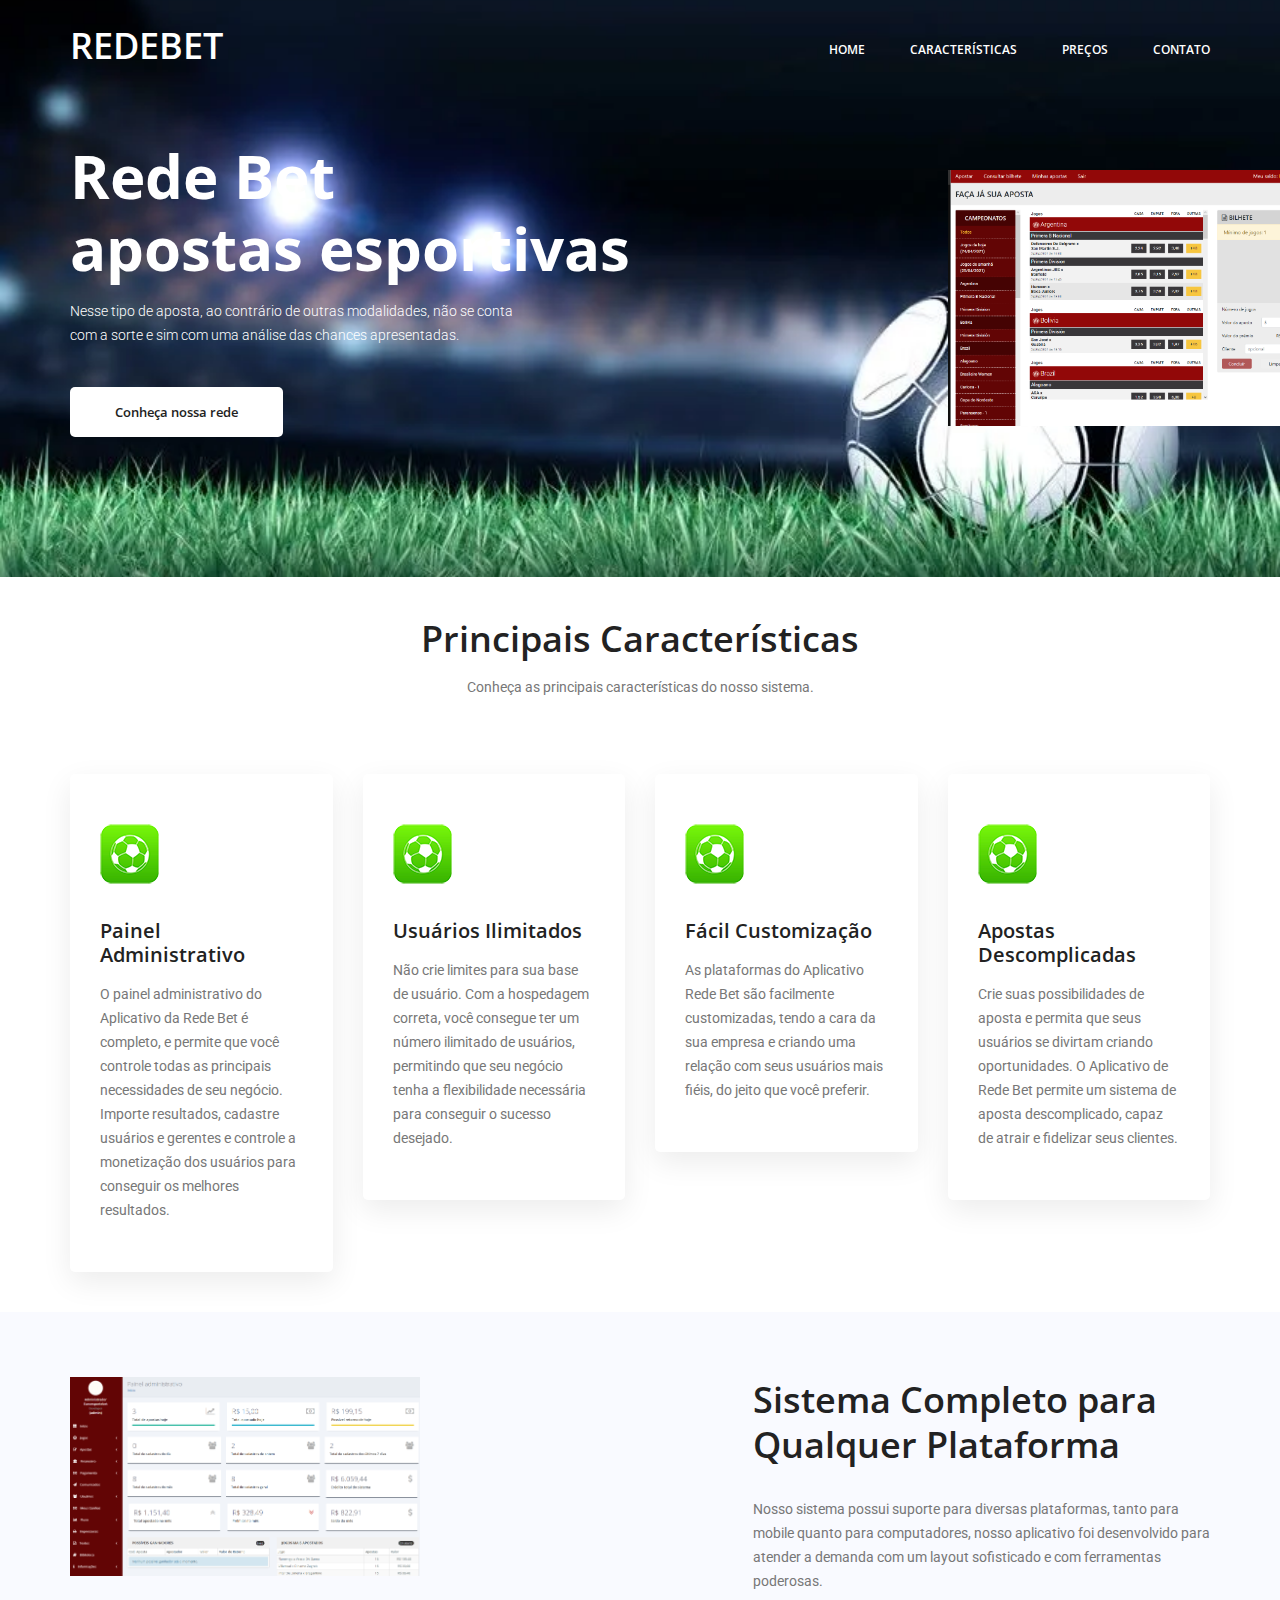
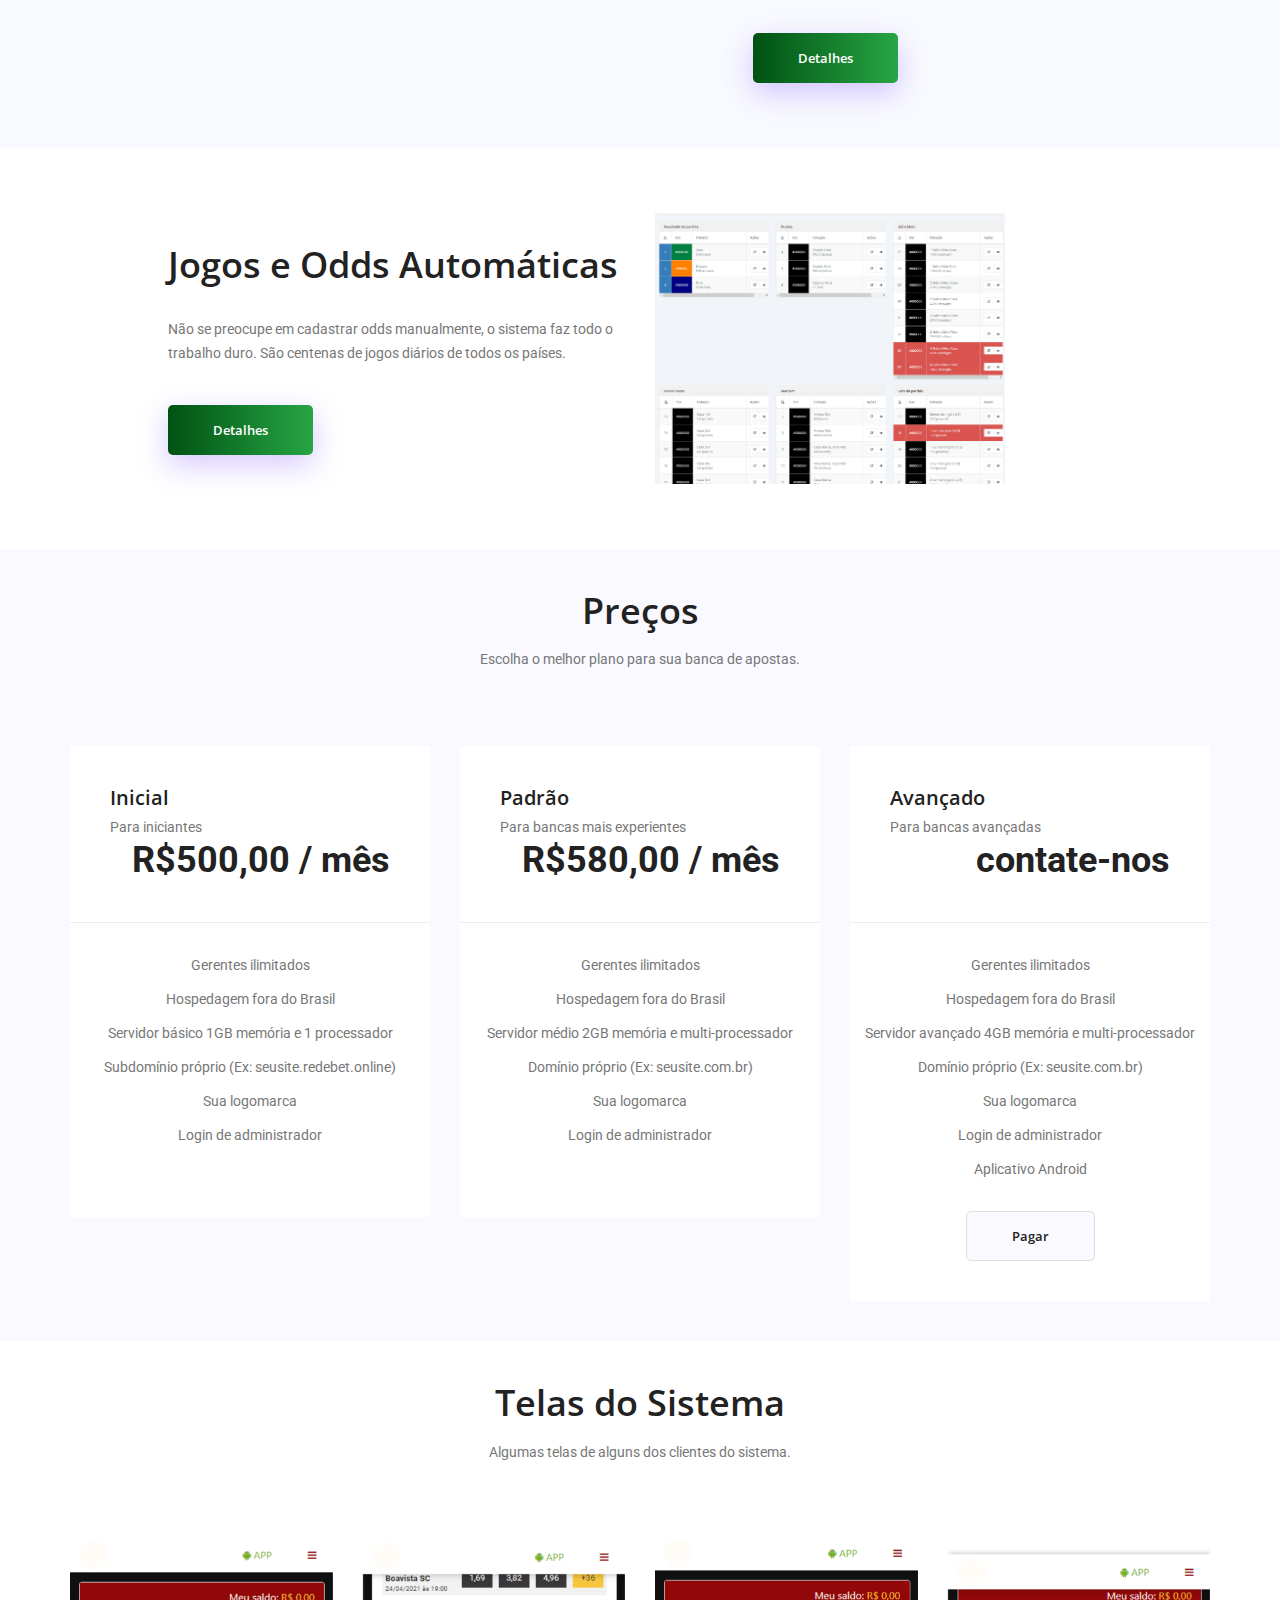
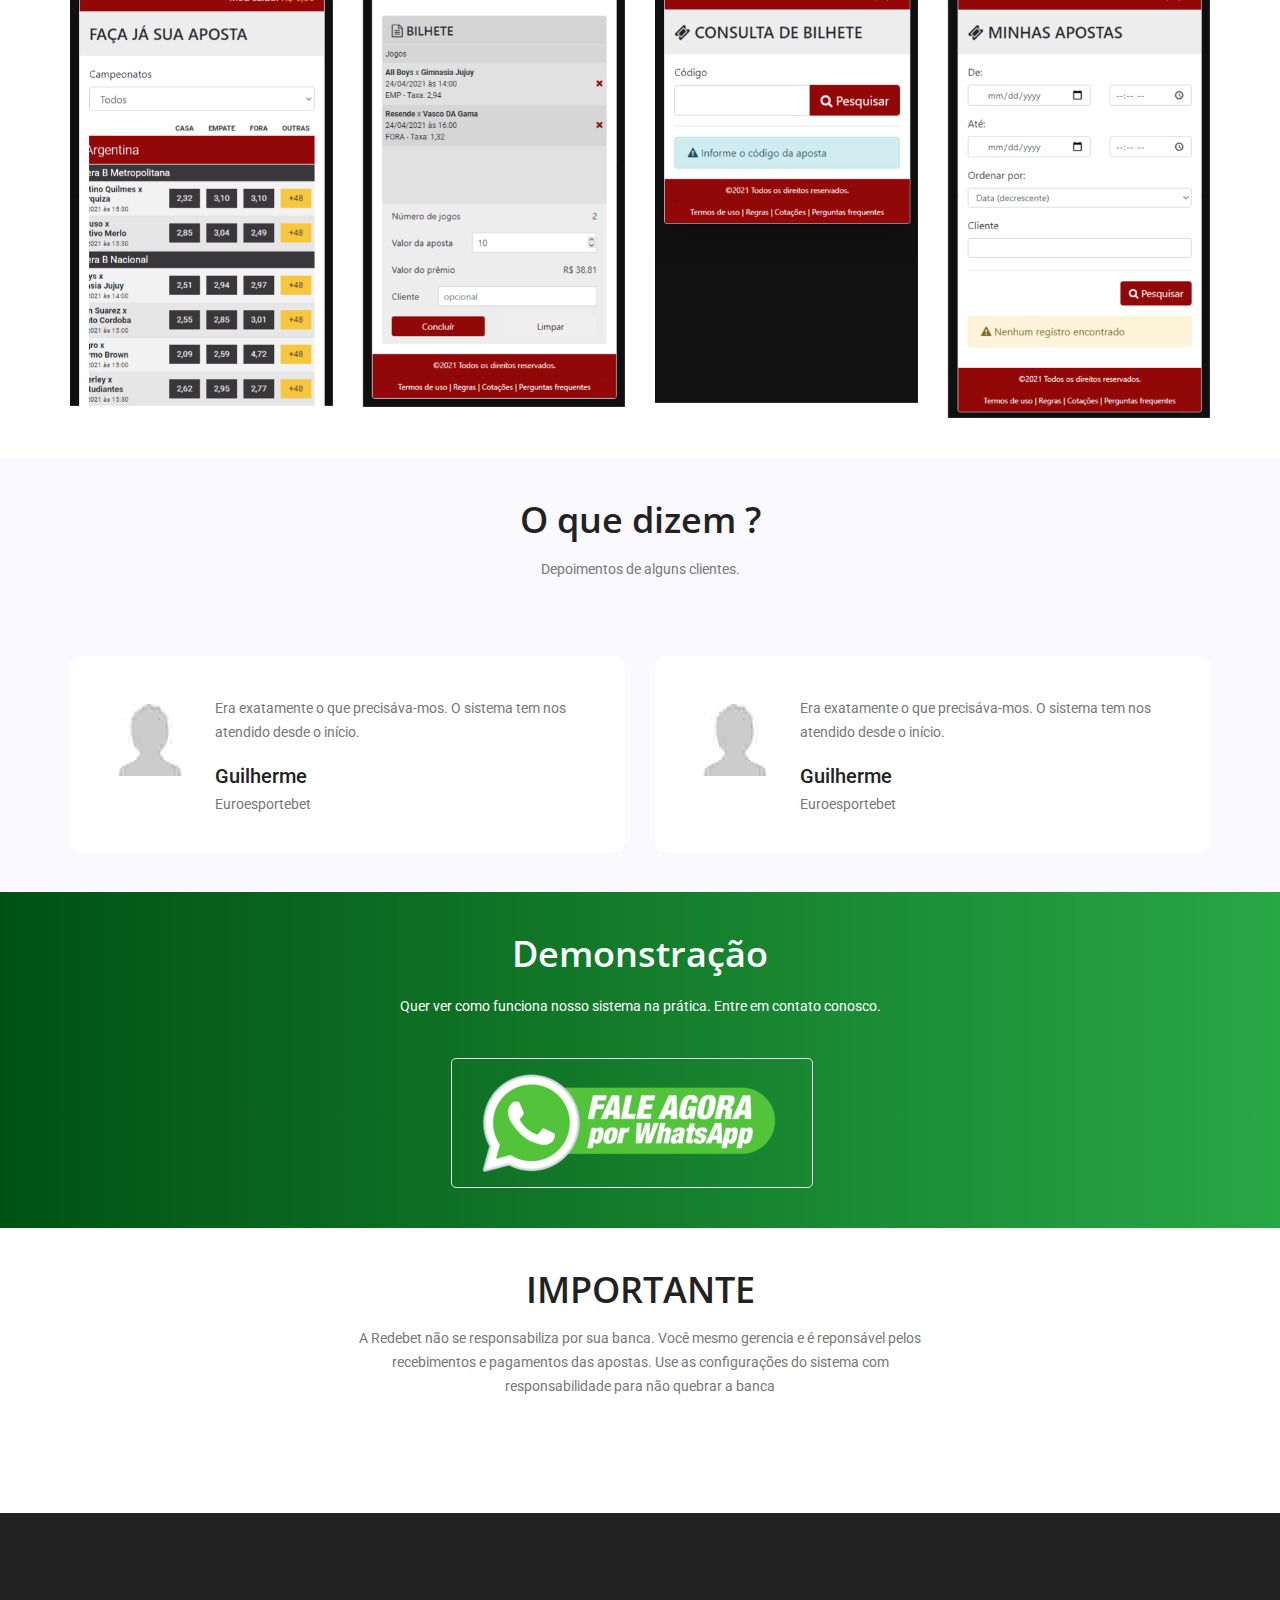
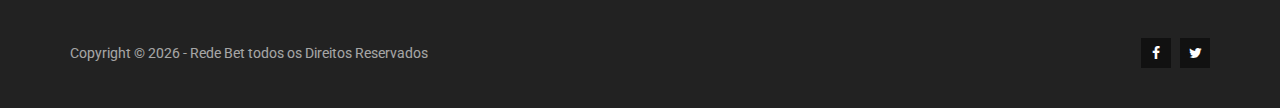
==== commit ee475287: "atenção" ====
--- a/index.html
+++ b/index.html
@@ -368,8 +368,8 @@
   <section class="latest_news_area p_120">
     <div class="container">
       <div class="main_title">
-        <h2>Rede Bet de Apostas</h2>
-        <p>Inicie agora sua banca. Não perca mais tempo. Entre para a Rede Bet!</p>
+        <h2>IMPORTANTE</h2>
+        <p>A Redebet não se responsabiliza por sua banca. Você mesmo gerencia e é reponsável pelos recebimentos e pagamentos das apostas. Use as configurações do sistema com responsabilidade para não quebrar a banca</p>
       </div>
     </div>
   </section>
